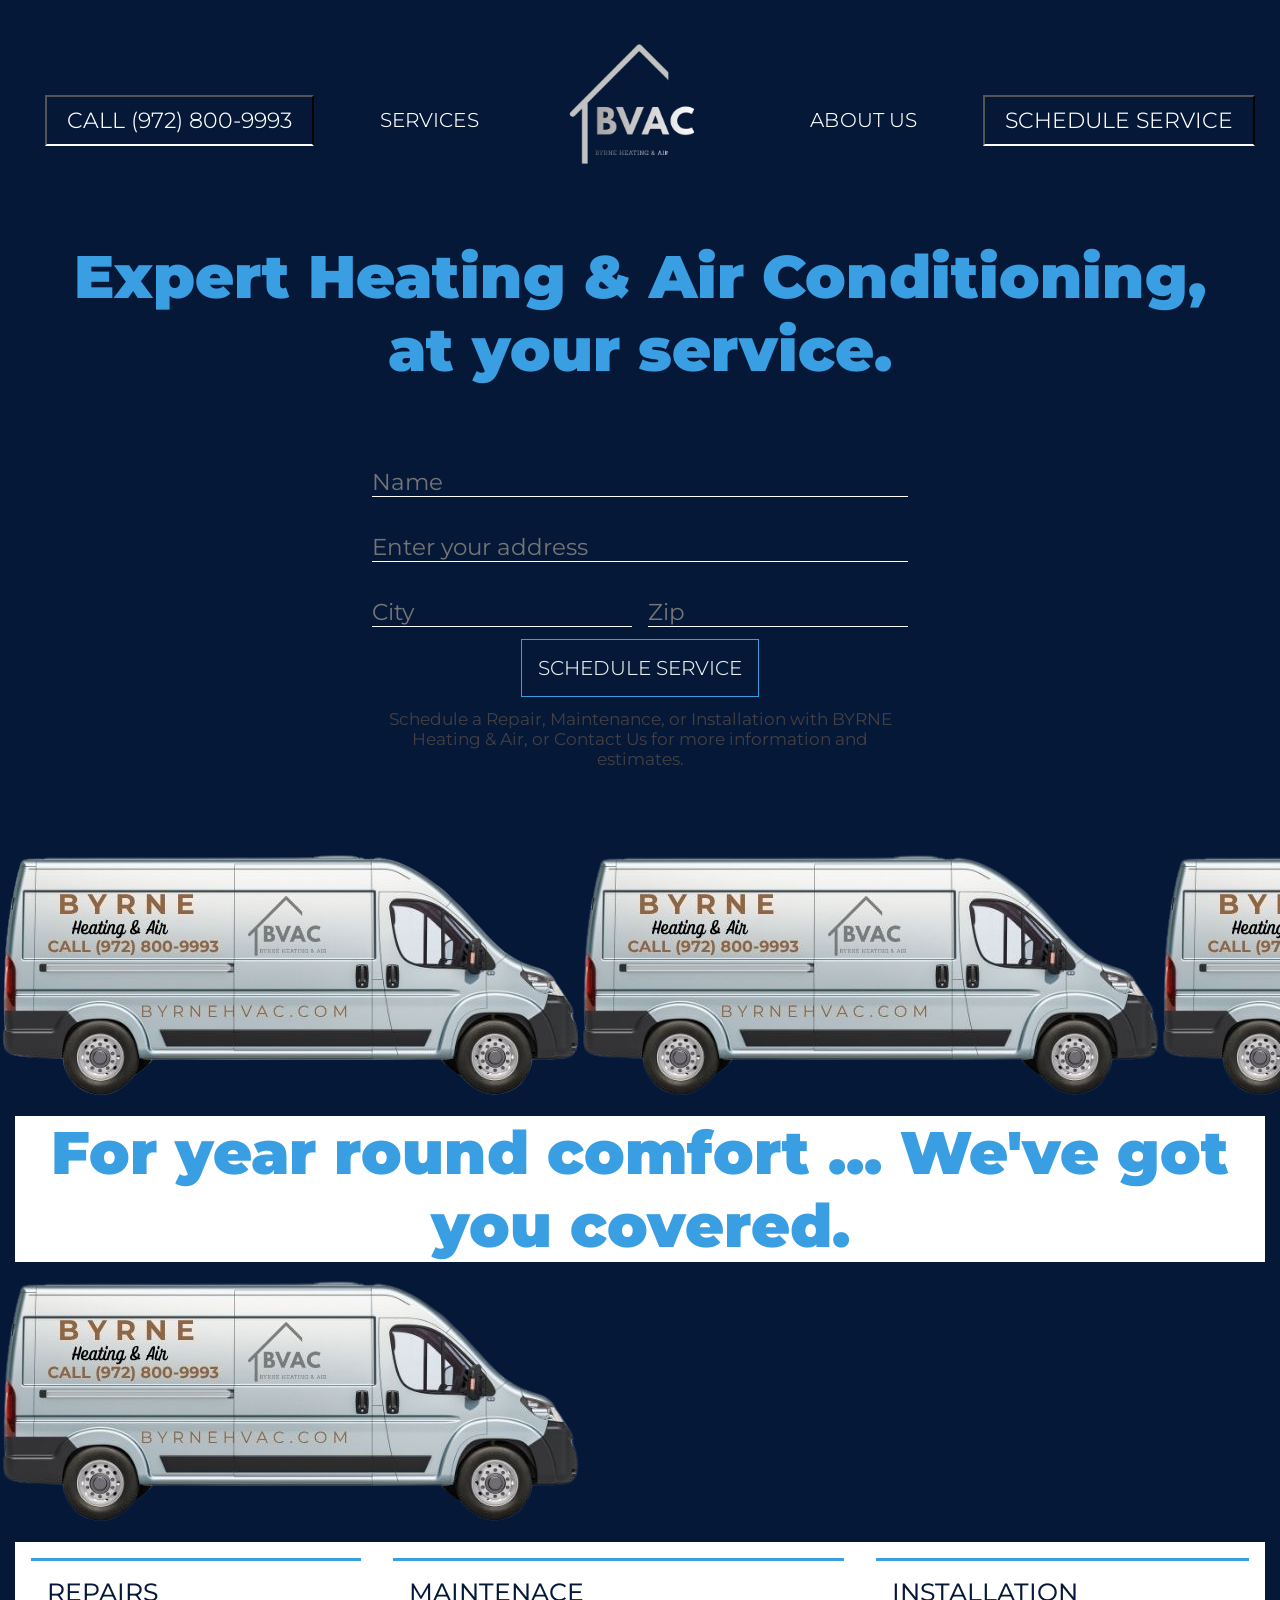
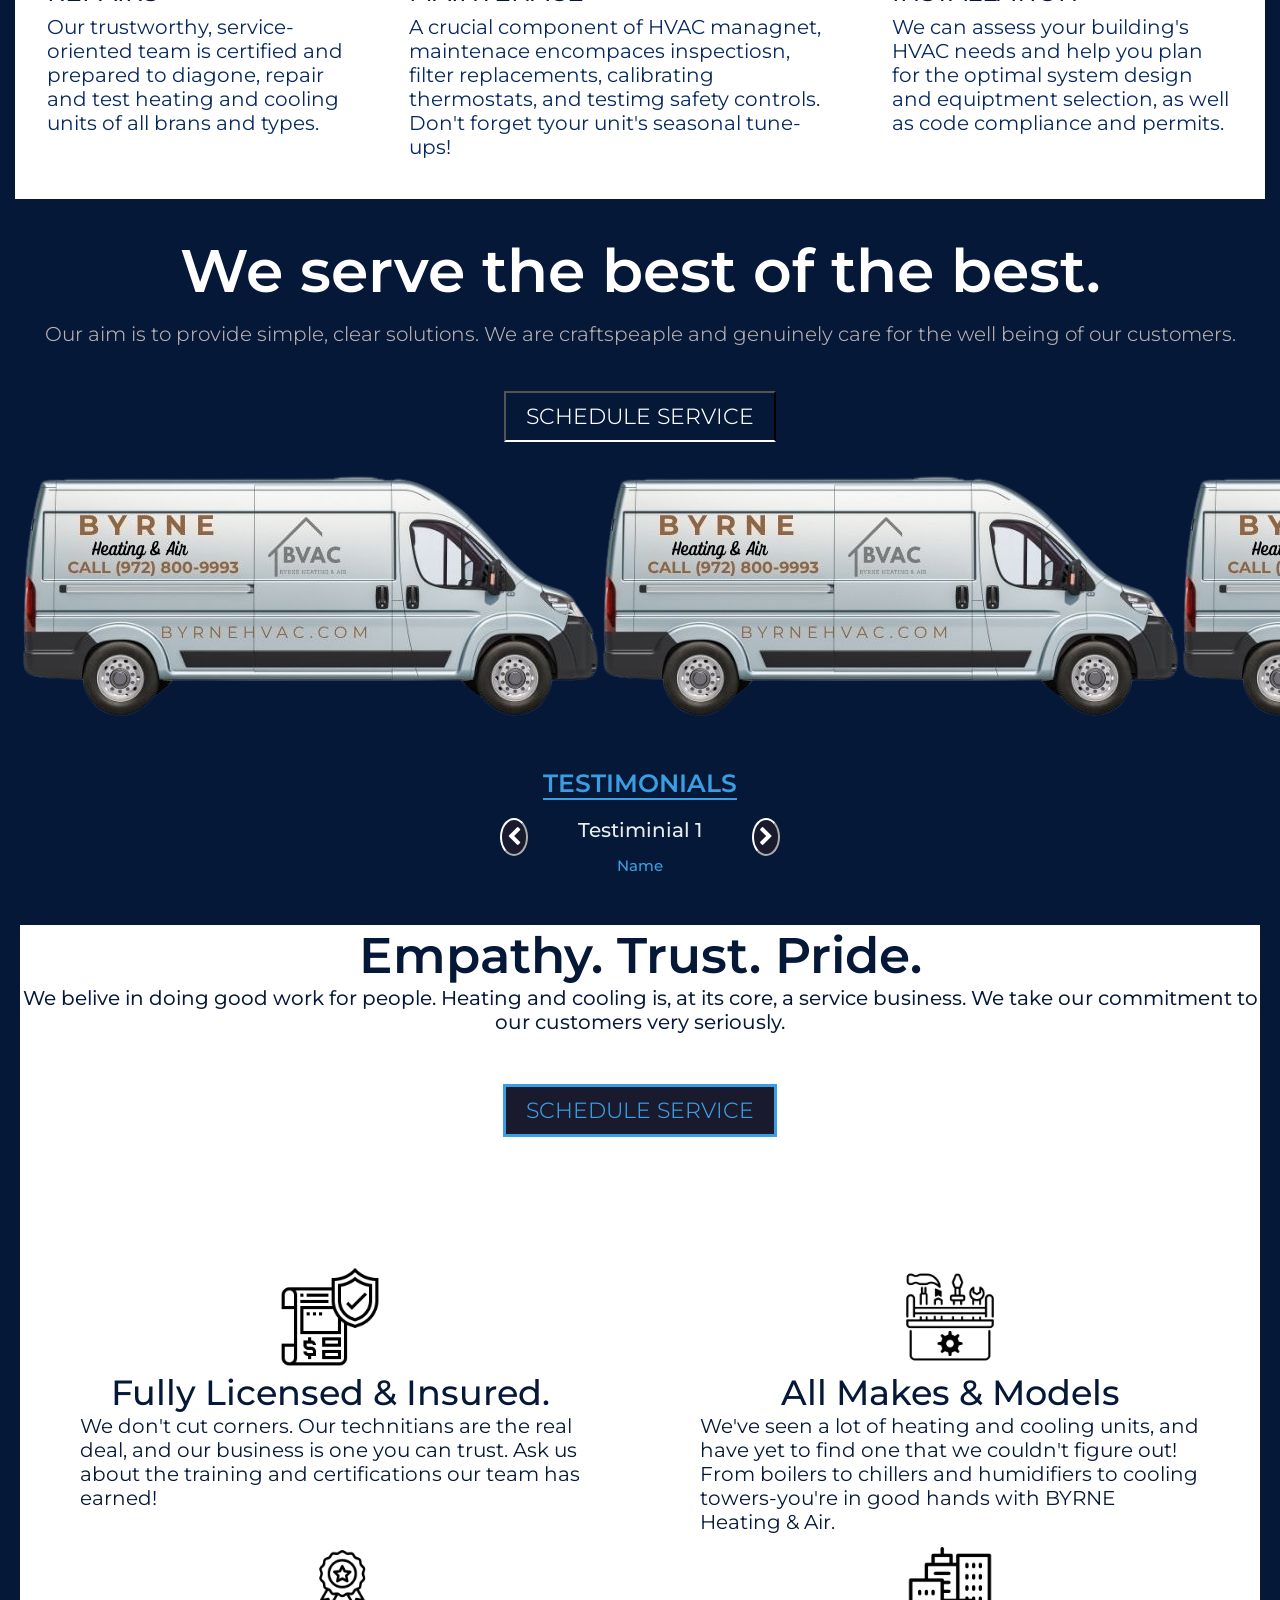
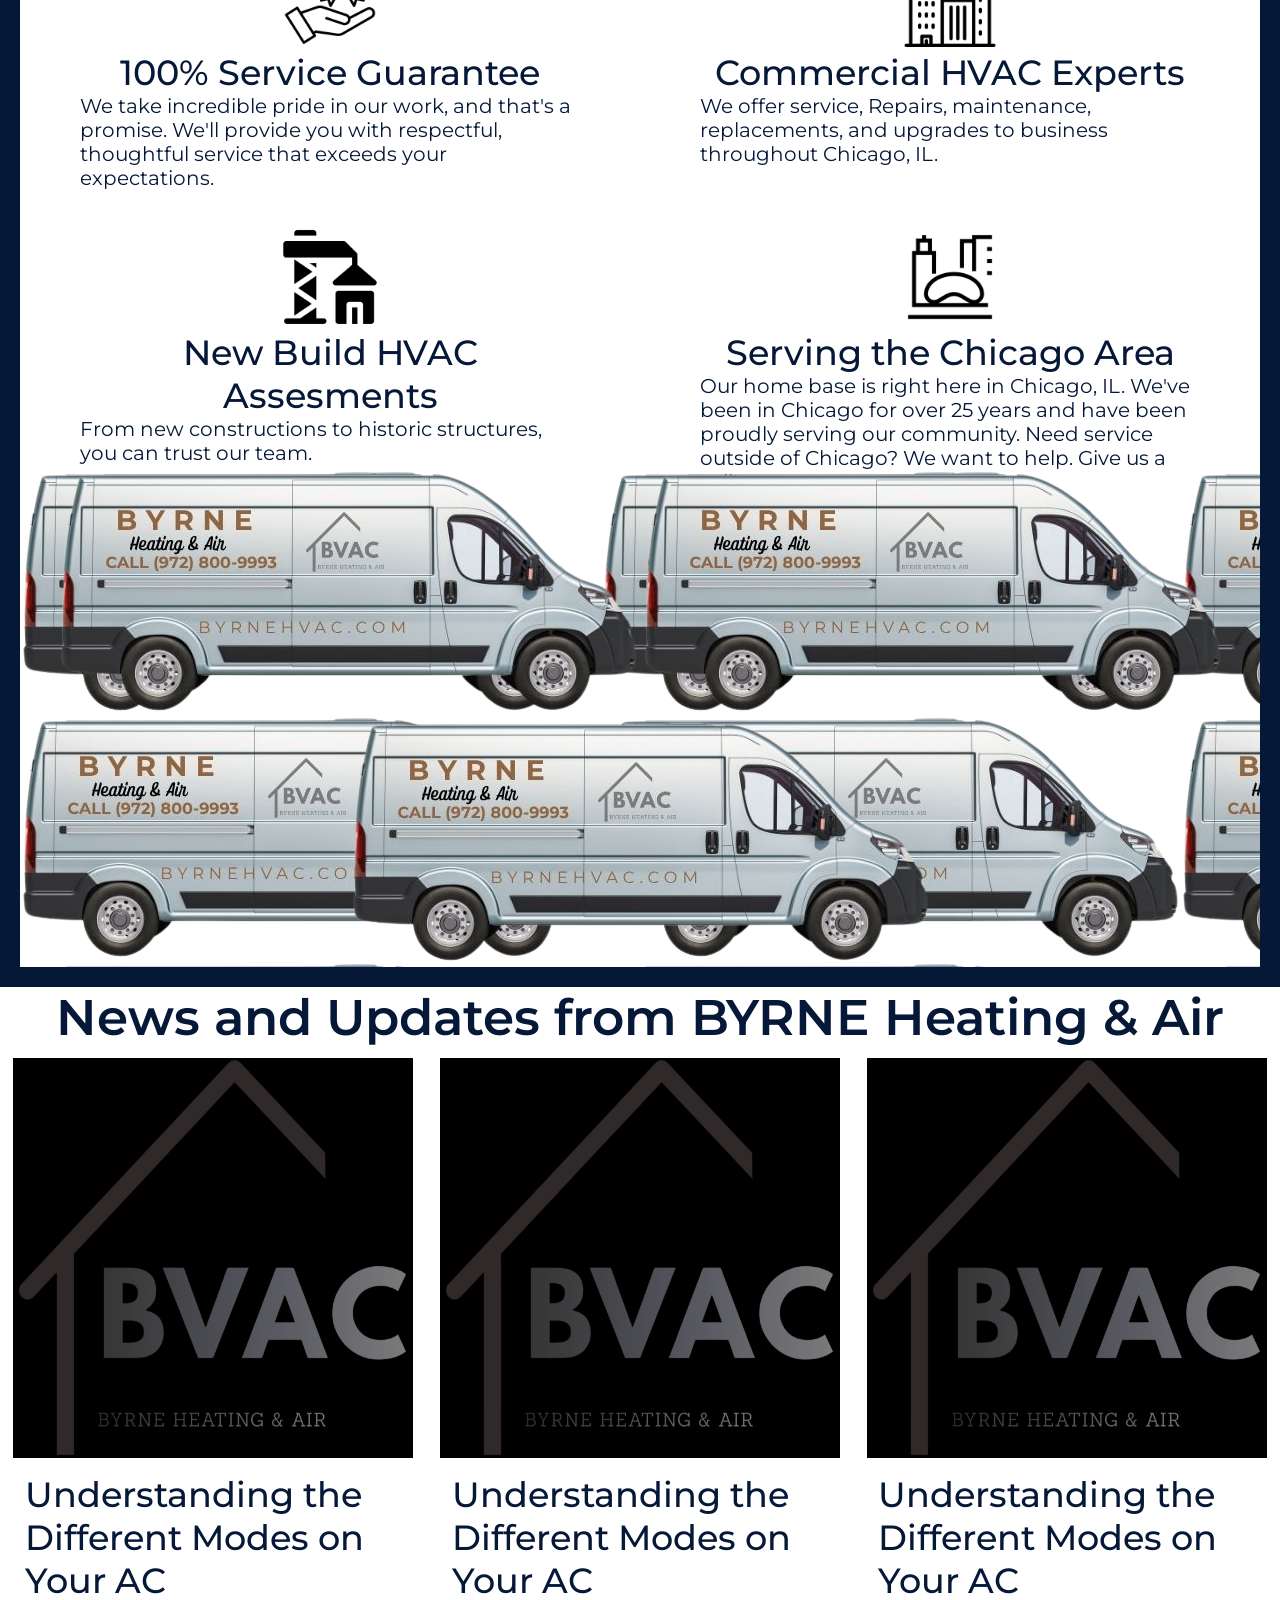
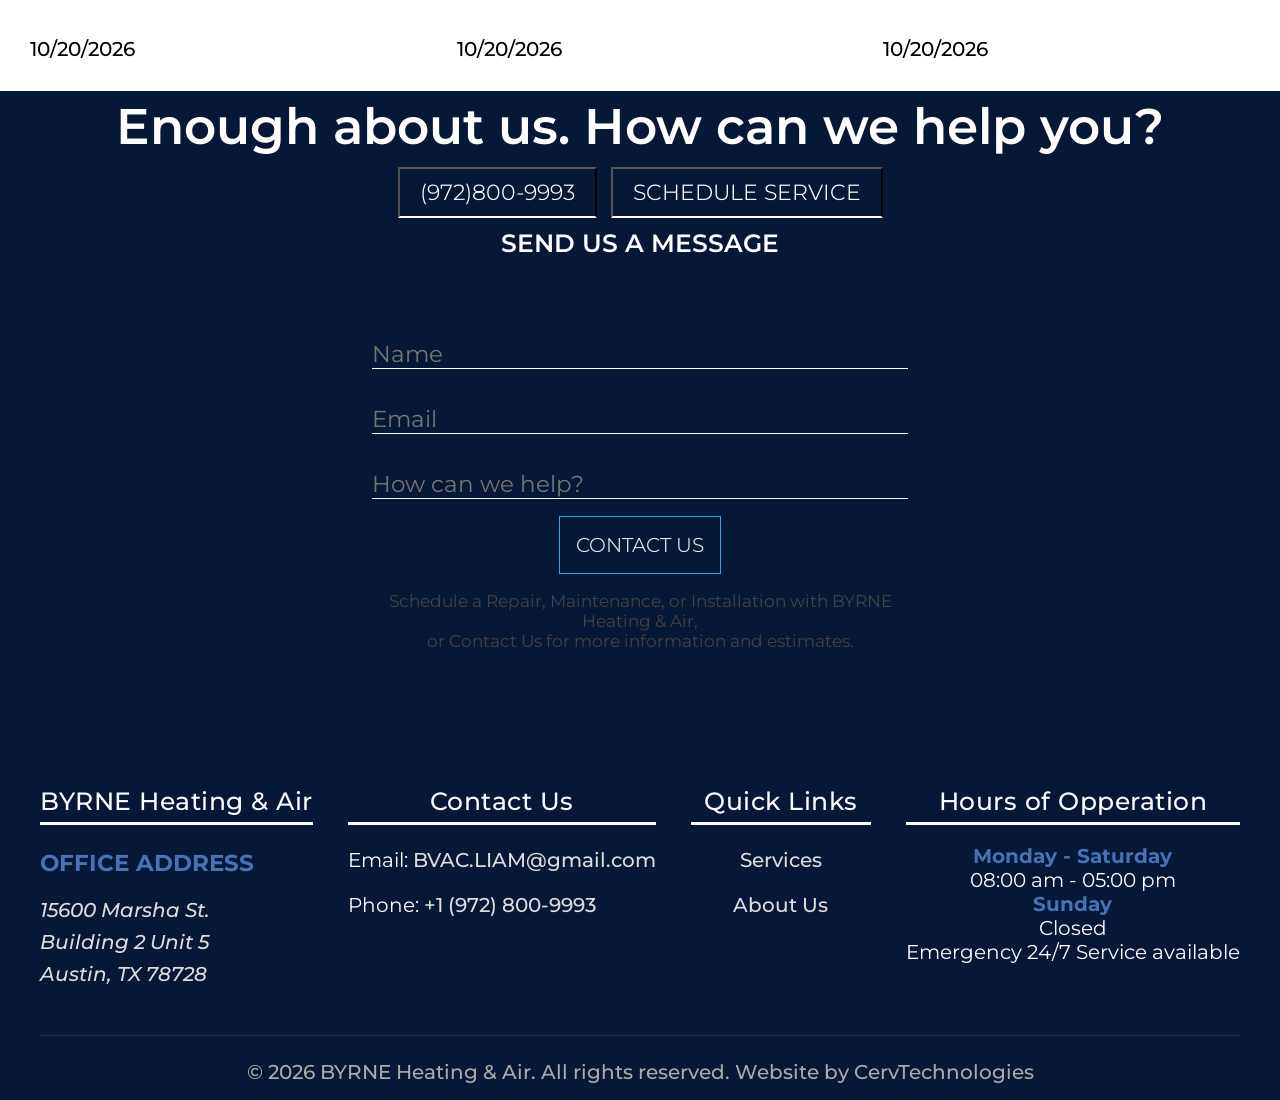
==== index.html @ b9581e40 "Service page and map update" ====
<!DOCTYPE html>
<html lang="en">
<head>
        <meta charset="UTF-8">
        <meta name="viewport" content="width=device-width, initial-scale=1.0">
        <title>BRYNE Heating & Air</title>
        <link rel="stylesheet" href="styles.css">
        <link rel="stylesheet" href="https://cdnjs.cloudflare.com/ajax/libs/font-awesome/4.7.0/css/font-awesome.min.css">
        <link rel="preconnect" href="https://fonts.googleapis.com">
<link rel="preconnect" href="https://fonts.googleapis.com">
<link rel="preconnect" href="https://fonts.gstatic.com" crossorigin>
<link href="https://fonts.googleapis.com/css2?family=Montserrat:ital,wght@0,100..900;1,100..900&display=swap" rel="stylesheet">
</head>
<body>

         <!--Nav Bar-->
    <nav class="nav">
       

       <!--Mobile Hamburger-->
       <button 
       class="hamburger"
       id="hamburgerBtn"
       type="button"
       aria-label="Open navigation"
       aria-expanded="false"
       >
    <span></span>
    <span></span>
    <span></span>
    
    </button>

    <ul class="nav-main-menu" id="navMenu">
       <li class="dropdown">
            <div class="dropdown">
                
                <button id="ctaBtnPhone" class="cta-btn">
                CALL (972) 800-9993
            </button>
            </div>
        </li>
           
        <li class="dropdown">
                <div class="nav-dropdown-row">

                    <a href="services.html" class="nav-link">
                                    SERVICES
                    </a>
                </div>
        </li>

        <li class="dropdown">
            <div class="logo">
                        <a href="index.html">
                            <img src="logo_white.png" alt="Description of the image">
                        </a>
            </div>
       </li>
       
        <li class="dropdown">
            <div class="nav-dropdown-row">
                <a href="about-us.html" > 
                    ABOUT US
                </a>
            </div>
        </li>

        <li class="dropdown">
            <button id="ctaBtnSchedule" class="cta-btn">
                SCHEDULE SERVICE
            </button>

       </li>     
       
        </ul>
            
            </nav>

 



    
<!--Home Page -->
<div class="home-page" > 
<!--Main Content-->   
<div class="main-content">
<!--Hero-->    
<div class="hero-tagline">
<h3> Expert Heating & Air Conditioning, <br> at your service. </h3>

</div>

<!-- Contact Us -->
<div class="responsive-form" id="responsiveForm">
    <form 
    class="contact-us" 
    action="https://formspree.io/f/mzeepyab" 
    method="POST"
    >
    <div class="cus-row-1"> 

       

        <input 
        type="text" 
        id="cus-name"
        class="cust-name" 
        name="name" 
        placeholder="Name"
        >


       
    </div>

    <br>
 

    <div class="cus-row-2"> 
        
        

        <input 
        type="text" 
        class="address" 
        name="address" 
        placeholder="Enter your address"
        >
         

        
        

    </div>

    <br>

    <div class="cus-row-3"> 
       <input 
        type="text" 
        class="City" 
        name="City" 
        placeholder="City"
        >
       

        <input 
        type="text" 
        class="Zip" 
        name="Zip" 
        placeholder="Zip"
        >
    </div>

    <input
        type="hidden"
        name="_subject"
        value="New Advanced Machining Contact Form Submission"
    >

    <div class="cus-row-4">
        <button 
            type="submit" 
            class="cus-submit-btn"
            > 
            SCHEDULE SERVICE 
        </button>
    </div>

</form>
<div class="cus-form-tagline">
<h3 >Schedule a Repair, Maintenance, or Installation with BYRNE Heating & Air, or Contact Us for more information and estimates.
</h3>
</div>
</div>

 <div class="hero-van">
    <img src="hero_van.png" alt="novan">
    
    
</div>

<div class="body-tagline">
    <h3> For year round comfort ... We've got you covered.</h3>
</div>

<div class="company-pic">
    <img src="hero_van.png" alt="novan">
    
</div>

<div class="services">
    <div class="repairs">
        <h2>REPAIRS</h2>
        <p>Our trustworthy, service-oriented team is certified and prepared to diagone, repair and test heating and cooling units of all brans and types.</p>
    </div>
    <div class="maintenace">
        <h2>MAINTENACE</h2>
        <p> A crucial component of HVAC managnet, maintenace encompaces inspectiosn, filter replacements, calibrating thermostats, and testimg safety controls. Don't forget tyour unit's seasonal tune-ups!</p>
    </div>
    <div class="installation">
        <h2>INSTALLATION</h2>
        <p>We can assess your building's HVAC needs and help you plan for the optimal system design and equiptment selection, as well as code compliance and permits.</p>
    </div>
</div>
<div class="body-tagline2">
    <h3>We serve the best of the best.</h3>
    <p> Our aim is to provide simple, clear solutions. We are craftspeaple and genuinely care for the well being of our customers.</p>
    <button id="ctaBtnServices" class="cta-btn">
                SCHEDULE SERVICE
    </button>


 <div class="we-serve">
    <img src="hero_van.png" alt="novan">
    <img src="hero_van.png" alt="novan">
    <img src="hero_van.png" alt="novan">
    
</div>

</div>
<div class="testimonialsCard">
    <div class="testimonialsTitle">
    <h3>TESTIMONIALS</h3>
    </div>

    <div class="testimonialsTestBox">
    <button id="testimonialNxtBtn" class="testimonialNxtBtn">
        <i class="fa fa-chevron-left" aria-hidden="true"></i>
    </button>
    <h4>Testiminial 1</h4>
    <button id="testimonialPrvBtn" class="testimonialPrvBtn">
        <i class="fa fa-chevron-right" aria-hidden="true"></i>
    </button>
    </div>

    <div class="testimonialName">
    <p>Name</p2>
    </div>
</div>
<div class="body-tagline3">
    <h3>Empathy. Trust. Pride.</h3>
    <p> We belive in doing good work for people. Heating and cooling is, at its core, a service business. We take our commitment to our customers very seriously.</p>
    <button id="ctaBtn" class="cta-btn">
                SCHEDULE SERVICE
    </button>
    <div class="body-trust">
        <div class="trust-card-row1">
            <div class="trust-card">
                <img src='insurance.png' alt="noimage" >
                <h3>Fully Licensed & Insured.</h3>
                <p>We don't cut corners. Our technitians are the real deal, and our business is one you can trust. Ask us about the training and certifications our team has earned!</p>

            
            </div>
            <div class="trust-card">
                <img src='toolbox.png' alt="noimage">
                <h3>All Makes & Models</h3>
                <p>We've seen a lot of heating and cooling units, and have yet to find one that we couldn't figure out! From boilers to chillers and humidifiers to cooling towers-you're in good hands with BYRNE Heating & Air.</p>            
            </div>
        </div>
        <div class="trust-card-row2">
            <div class="trust-card">
                <img src='quality-service.png' alt="noimage">
                <h3>100% Service Guarantee</h3>
                <p>We take incredible pride in our work, and that's a promise. We'll provide you with respectful, thoughtful service that exceeds your expectations.</p>            
            </div>
        
            <div class="trust-card">
                <img src='skyline.png' alt="noimage">
                <h3>Commercial HVAC Experts</h3>
                <p>We offer service, Repairs, maintenance, replacements, and upgrades to business throughout Chicago, IL. </p>            
            </div>
        </div>
    
        <div class="trust-card-row3">
            <div class="trust-card">
                    <img src='construction.png' alt="noimage">
                    <h3>New Build HVAC Assesments</h3>
                    <p>From new constructions to historic structures, you can trust our team.</p>            
            </div> 
            
            <div class="trust-card">
                <img src='Chicago.png' alt="noimage">
                <h3>Serving the Chicago Area</h3>
                <p>Our home base is right here in Chicago, IL. We've been in Chicago for over 25 years and have been proudly serving our community. Need service outside of Chicago? We want to help. Give us a call!</p>            
            </div>
            
        </div>
</div>
 <div class="hero-van">
    <img src="hero_van.png" alt="novan">
    <img src="hero_van.png" alt="novan">
    <img src="hero_van.png" alt="novan">
    
</div>
</div>

    <div class="blog-section-title">
        <h2>News and Updates from BYRNE Heating & Air</h2>
    </div>
<div class="blog-section">
    <div class="blog-section-blocks">
        <img src="blog_thumbnail_1.png" alt="noimage">
        <h1>Understanding the Different Modes on Your AC</h1>
        <p>10/20/2026</p>
    </div>
    <div class="blog-section-blocks">
        <img src="blog_thumbnail_1.png" alt="noimage">
        <h1>Understanding the Different Modes on Your AC</h1>
        <p>10/20/2026</p>
    </div>
    <div class="blog-section-blocks">
        <img src="blog_thumbnail_1.png" alt="noimage">
        <h1>Understanding the Different Modes on Your AC</h1>
        <p>10/20/2026</p>
    </div>
</div>
<div class="body-tagline4">
    <h3>Enough about us. How can we help you?</h3>
    <button id="PhnBtn" class="cta-btn">
                (972)800-9993
    </button>
    <button id="ctaBtn" class="cta-btn">
                SCHEDULE SERVICE
    </button>
    <p>SEND US A MESSAGE</p>
            <!-- Contact Us -->
        <div class="responsive-form" id="responsiveForm">
            <form 
            class="contact-us" 
            action="https://formspree.io/f/mzeepyab" 
            method="POST"
            >
            <div class="cus-row-1"> 

            

                <input 
                type="text" 
                id="cus-name"
                class="cust-name" 
                name="name" 
                placeholder="Name"
                >


            
            </div>

            <br>
        

            <div class="cus-row-2"> 
                
                

                <input 
                type="text" 
                class="address" 
                name="address" 
                placeholder="Email"
                >
                

                
                

            </div>

            <br>

            <div class="cus-row-3"> 
            <input 
                type="text" 
                class="Dialog" 
                name="Dialog" 
                placeholder="How can we help?"
                >
            

                
            </div>

            <input
                type="hidden"
                name="_subject"
                value="New BVAC Contact Form Submission"
            >

            <div class="cus-row-4">
                <button 
                    type="submit" 
                    class="cus-submit-btn"
                    > 
                    CONTACT US
                </button>
            </div>

        </form>
        <div class="cus-form-tagline">
        <h3 >Schedule a Repair, Maintenance, or Installation with BYRNE Heating & Air, 
        <br>
            or Contact Us for more information and estimates.
        </h3>
        </div>
        </div>
</div>










            <!-- Footer -->
<div class="footer-cont">
        <footer id="footer">
            <div class="wrapper">
                <div class="grid-row-1">
                    <div class="get-in-touch-footer">
                        <h1>BYRNE Heating & Air</h1>
                    </div>
                    <div class="span-3">
                      <h3>OFFICE ADDRESS</h3>
                      <address>
                        <a href="https://www.google.com/maps/place/15600+Marsha+St+Building+2+Unit+5,+Austin,+TX+78728/data=!4m2!3m1!1s0x8644ce5ad03f30bf:0xfcdb828113df84a1?sa=X&ved=1t:242&ictx=111" target="blank" rel="noopener no referrer">
                            15600 Marsha St.<Br>
                            Building 2 Unit 5 <Br>
                            Austin, TX 78728</a></address>
                    </div>
                </div>
                 <div class="grid-row-3">
                    <div class="get-in-touch-footer">
                        <h1>Contact Us</h1>
                    </div>
                    <div class="span-3">  Email: <a href= "mailto:bvac.liam@gmail.com"> BVAC.LIAM@gmail.com </a></div>
                    <div class="span-3">Phone: <a href="tel:+19728009993">+1 (972) 800-9993</a></div>
                </div>
                <div class="grid-row-2">
                    <div class="get-in-touch-footer">
                        <h1>Quick Links</h1>
                    </div>
                    <div class="span-3"><a href="index.html#services-section">Services</a></div>
                    
                    <div class="span-3"><a href="about-us.html">About Us</a></div>
                </div>
               
                <div class="grid-row-4">
                    <div class="get-in-touch-footer">
                        <h1>Hours of Opperation</h1>
                    </div>
                    
                    <div class="span-4"><h4>Monday - Saturday</p></div>
                    <div class="span-4"><p>08:00 am - 05:00 pm</p></div>
                    <div class="span-4"><h4>Sunday</p></div>
                    <div class="span-4"><p>Closed</p></div>
                    <div class="span-4"><p>Emergency 24/7 Service available</p></div>
                </div>
            </div>
            <div class="copywrite">
                <p>© 2026 BYRNE Heating & Air. All rights reserved. Website by  <a href="https://cervtechnologies.com" > CervTechnologies</a></p>
            </div>
        </footer>
</div>
<script src="script.js"></script>
<script src="mobile.js"></script>
<script src="cta.js"></script>
</body>
</html>
---- styles.css ----
* {
    margin: 0;
    padding: 0;
    box-sizing: border-box;
    scroll-behavior: smooth;
    font-family: Montserrat;
}



body {
    min-height: 100vh;
    
    
}


.main-content {
    flex: 1 0 auto; 
}

/*==Variables===*/
:root{
--bg-color:#061838;
--footer-bg: #061838;
--footer-accnt: #fcfdff;
--footer-txt: #ffffff;
--nav-bar-bg: #061838;
--nav-bar-items: #ffffff;
--nav-items-hover:#bacef3;
--logo-color: #e6eaf1;
--service-card-bg: #7f8e91;
--cus-bg-color: #061838;
--cus-btn-bg: #bacef3;
--primary-color:#364c6e;
--webpage-bg-color: none;
--secondary-color:#444043;
--hover-bg-color:#061838;
--cta-bg: #061838;
--cta-text: #ffffff;
--tag-line-font: #eaedecd4;
--shadow-1: 0px 2px 10px rgba(0, 0, 0, 0.3);
--shadow-2: 0px 2px 10px rgba(26, 112, 224, 0.4);
--shadow-3: 0px 4px 20px rgba(72, 77, 78, 0.4);
--shadow-4: 0px 8px 10px rgba(54, 55, 59, 0.3);
--hover-text-color: #468af0;
--Home-page-bg: #9fa7b3;
--cards-bg: #d9d9d9;
--link-color: #d5d5df;
--link-hover: #93c2ee;
--about-us-h1: #ffffff;
--learn-more-btn-bg: #4873b3;
--learn-more-btn-txt: #061838;
--hero-cta-bg: #0d0d0e;
--hero-cta-txt: #030303;
--sub-header-txt: #0e0f0fd4;
--services-card-txt: #f5f5f5;
--service-card-a: #f5f5f5;
--website-txt: #e8edec;
--nav-accnt: #121111;
--card-title-txt: #ffffff;
--card-title-bg: #2e3a4e;
--hero-text-bx-1: #061838c2;
--hero-text-bx-2: #23293598;
--hero-text-bx-3: #23293598;
--hero-text-bx-4: #061838c2;
--hero-img-container: none;
--Home-page-bg: #061838;
--hero-span-bx1: #bacef3;
--hero-span-bx2: #bacef3;
--hero-span-bx3: #bacef3;
--hero-span-bx4:  #bacef3;
--services-bg: #061838;
--hero-bg:#061838;
--services-li-a: #ffffff;
--about-us-bg: #061838;
--services-li-bg: #061838;
--about-us-hero-bg: #2e3a4e;
--Haas-mini-table-th:#ffffff;
--Haas-2-table-th: #ffffff;
--Haas-3-table-th: #ffffff;
--Haas-4-table-th: #ffffff;
--Haas-mini-table-td: #ffffff;
--Haas-2-table-td:#ffffff;
--Haas-3-table-td:#ffffff;
--Haas-4-table-td:#ffffff;
--about-us-text-h1:#0c0c0c;
--gallery-arrow-btn-bg: #ffffff;
--thumbnail-hover: #ffffff;
--gallery-main-bg: #061838;
--gallery-arrow-btn-bg-hover: #ffffff;
--au-table-title: #7f8e91;
--service-btn: #1a1a2e;
--service-btn-txt:  #ffffff;
--hero-text: #ffffff;

--service-card-content: #061838;
--services-section: #061838;
--services-section-title-bg: #061838;
--services-banner-h1: #ffffff;

--websiteAccnt: #399fe2;
--body-tagline-bg: #ffffff;
--services-h3:  #061838;
--services-p:  #07285f;
--body-tagline2-h3: #ffffff;
--body-tagline2-p: #b9b1b1;
--body-tagline3-bg:#ffffff;
--body-tagline3-h3: #061838;
--trust-card-h3:#061838;
--trust-card-p:#061838;
--blog-post-h1:#061838;
--blog-post-p: #000000;

--blog-bg:#ffffff;
--body-tagline4:#ffffff;
--footer-txt-h3: #4873b3;

--testiminialsTestBoxUL: white;
}

/*==Resuable CSS===*/
a{
    text-decoration: none;
    color: var(--secondary-color);
    font-weight:600;   
}

body{
   
    display: flex;
    flex-direction: column;
    max-width: 100%;
}

/*===Body===*/
.services{
    display: inline-flex;
    background: var(--body-tagline-bg);
    margin: 15px;
}
.repairs, 
.maintenace, 
.installation{
    border-top: .2rem solid var(--websiteAccnt);
    padding: 1rem;
    margin: 1rem;
}
.repairs h2, 
.maintenace h2, 
.installation h2{
    padding-bottom: .5rem;
    font-weight: 450;
    font-size:25px;
    color: var(--services-h3);
}
.repairs p, 
.maintenace p, 
.installation p{
    padding-bottom: .5rem;
    font-weight: 400;
    font-size: 20px;
    color: var(--services-p);
}
.home-page{
    background-color: var(--bg-color);
    background-size: cover;
    background-position: center;
    background-repeat: no-repeat;
  

    width: 100%;  
    min-height: 100vh;

    margin: 0;
    position: relative;
  
}
.hero-van{
    
    background: url('hero_van.png') repeat;
    display: cover;
    
  
}

.body-tagline2{
    text-align: center;
    margin: 20px;
}
.body-tagline2 h3{
    font-weight: 600;
    font-size: 60px;
    color: var(--body-tagline2-h3);
    margin: 15px;
}
.body-tagline2 p{
    font-weight: 350;
    font-size: 20px;
    color: var(--body-tagline2-p);
    margin: 15px;
}
.body-tagline2 button{
    margin: 30px;
}

.we-serve{
    display: flex;

}

.testimonialsCard{
    display: block;
    margin: 50px;
    
}
.testimonialsCard h3{
    text-align: center;
    font-weight: 600;
    font-size: 25px;
    color: var(--websiteAccnt);
    text-decoration: underline;
    text-underline-position: under ;
    margin: 20px;

    
}
.testimonialsCard h4{
    text-align: center;
    font-weight: 500;
    font-size: 20px;
    color: var(--website-txt);
}
.testimonialsCard p{
    text-align: center;
    font-weight: 500;
    font-size: 15px;
    color: var(--websiteAccnt);
    
}
.testimonialsTestBox{
    Display: flex;
    justify-content: center;
    
    
    
}
.testimonialPrvBtn,
.testimonialNxtBtn{
background: var(--service-btn);
border-radius: 100%;
border-color: white;
font-size: 20px;
padding: 5px;
color: var(--service-btn-txt);
margin-inline: 50px;
}
.body-tagline3{
    background: var(--body-tagline3-bg);
  
    text-align: center;
    margin: 20px;
}
.body-tagline3 h3{
    font-weight: 600;
    font-size: 50px;
    color: var(--body-tagline3-h3);
    text-align: center;
}

.body-tagline3 p{
    font-weight: 450;
    font-size: 20px;
    color: var(--body-tagline3-h3);
    text-align: center;
}
.body-tagline3 button{
    margin: 50px;
    background: var(--service-btn);
    border: .2rem solid var(--websiteAccnt);
    color: var(--websiteAccnt)
}
.body-trust{
    display: grid;
    max-width:100%;
    margin-bottom: 20px;
    margin-top: 20px;

}
.trust-card{
    display: block;
    width: 50%;
    height: 200px;
    margin: 40px;
    padding: 20px;
     
}
.trust-card-row1,
.trust-card-row2,
.trust-card-row3
{
    display: inline-flex;
    max-width:100%;
    min-width:100%;
    justify-content: center;
    

}
.trust-card img{
    max-width: 100px;
    align-items: center;
}
.trust-card h3{
    font-weight: 500;
    font-size: 35px;
    color: var(--trust-card-h3);
    text-align: center;
}
.trust-card p{
    font-weight: 400;
    font-size: 20px;
    color: var(--trust-card-p);
    text-align: start;
}

.blog-section-title{
    text-align: center;
    background: var(--blog-bg);
}

.blog-section-blocks{
    display: grid;
    padding: 5px;
    margin: 5px;
}
.blog-section{
    display: flex;
    background: var(--blog-bg);
}
.blog-section-blocks img{
    max-width: 400px;
    height: 400px;
    display: block;
    background-color: black;
    margin: auto;
    
    
   
    
}
.blog-section-blocks h1{
    font-weight: 500;
    font-size: 35px;
    color: var(--blog-post-h1);
    padding: 15px;
    
    
}
.blog-section-blocks p{
    font-weight: 500;
    font-size: 20px;
    color: var(--blog-post-p);
    padding: 20px;
    
    
    
}
.blog-section-title h2{
     font-weight: 600;
    font-size: 50px;
    color: var(--blog-post-h1);
    text-align: center;
}
.body-tagline4{
    text-align: center;
}

.body-tagline4 h3{
    font-weight: 600;
    font-size: 50px;
    color: var(--body-tagline4);
    text-align: center;
    margin: 5px;
}

.body-tagline4 p{
    font-weight: 600;
    font-size: 25px;
    color: var(--body-tagline4);
    text-align: center;
    margin: 5px;
}
.body-tagline4 button{
    
    text-align: center;
    margin: 5px;
}
/*===Hero===*/
.hero{
     background-color: var(--hero-bg);
    max-height: 900px;
    background-size: cover;
    background-position: right;
    width: 100%;
    display: inline-block;
    padding: 2%;
    background-image: url("outside_1.jpg");
    justify-content: center;

}





  
.tag-line h1 {
    
    font-size: 2rem;
    font-weight: 700;
    color: var(--tag-line-font);
    padding-left: 2rem;
    text-align: center;
    
    
}
.tag-line span{
    font-size: 2rem;
    font-weight: 800;
     color: var(--footer-txt);
}
.main-content{
    background: none;
    
    
}


.about-us{
    
    color: var(--website-txt);
    text-align: center;
}

.about-us-hero img{
   height:300px;
   width: 100%;
   margin: 10px;
}

.about-us h3{
    display: grid;
    color: var(--about-us-h1);
    text-align: center;
    font-weight: 450;
    font-size: 35px;
    margin: 20px;
    
}
.about-us h5{
    display: grid;
    color: var(--about-us-h1);
    text-align: center;
    font-weight: 450;
    font-size: 35px;
    margin-top: 20px;
    
}
.about-us p{
    display: grid;
    color: var(--about-us-h1);
    align-items: center ;
    font-weight: 450;
    font-size: 25px;
    margin-top: 20px;
    
}
.about-us img{
    height: 300px;
    width: 300px;
    border-radius: 100%;
    background-color: white;
    display: flex;
    margin: auto;
}
/*===Industries Banner===*/
.industries-banner{
    color: var(--sub-header-txt);
    padding-left: 2rem;
    padding-right: 2rem;
    max-width: 50%;
    justify-content: center;
}

/*===Services Section===*/
.services-header{
    color: var(--sub-header-txt);
    padding-left: 2rem;
    justify-content: center;
    
}
.services-banner h1{
    text-align: center;
    color: var(--services-banner-h1);
    font-size: 40px;
}
.services-section{
    justify-content: center;
    background-color: var(--services-bg);
    color: var(--services-card-txt);
    padding: 20px;
    width: 100%;
    display: grid;
   
}
.card{
    display: block;
}
.services-list li a{
    color:var(--services-li-a);
}
.services-list{
    width:100%;
    height: 100%
}
.services-card{
    display: grid;
    width: 100%;
}
.service-1{
   padding: 10%;
}
.service-2{
   padding: 10%;
}
.service-3{
   padding: 10%;
}
.service-4{
  padding: 10%; 
}
.service-5{
   padding: 10%;
}
.service-6{
   padding: 10%;
}




























/*===Service Cards===*/

.service-card-content{
    display: inline-block;
    margin-bottom: 15px;
    background-color: var(--service-card-content);
    padding: 0px;
    width: 100%
}


.services-card-container{
    display: grid;
    gap: 1px;
    justify-content: center;
    width: 100%;
}
.card-title{
    color: var(--card-title-txt);
    justify-content: center;
    background-color: var(--card-title-bg);
    display: grid;
    padding: 10px;
    width: 100%;
    
}
.card-title h3{
    color: var(--card-title-txt);
    font-size: 50px;
    font-weight: 500;
    
}

.card{
    padding: 0px;
    background: none;
    max-width: 100%;
    justify-content: center;
}
.card-content-p{
    color: var(--services-card-txt);
    padding: 2%;
    font-size: 16px;
    font-weight: 500;
    vertical-align: top;
    height: 80%;
    
}
.card-content-bx{
    color: var(--services-card-txt);
    font-size: 28px;
    font-weight: 500;
    text-align: left;
    display: flex;
    
    
    
}
.service-card-h3 {
    margin-top: auto;
    color: var(--services-card-txt);
    font-size: 35px;
    padding-bottom: 20px;
    padding-top: 20px;
}



.card-content{
display: flex;
vertical-align: middle;

max-width: 1700px;

}

.card-content-cad img{
    display: block;
    width: 100%;
    max-height: 500px;
    object-fit: contain;
    
}

.services-list{
 display: grid;
 justify-content: center;
 background: var(--services-li-bg);
 max-width: 500px;
 
}
/*==Our Services===*/


.card-content-bx{
display: grid;
vertical-align: middle;
padding: 3%;
object-fit: contain;

}

.service-btn{

background: var(--service-btn);
border-radius: 0%;
border-color: white;
font-size: 20px;
padding: 5%;
color: var(--service-btn-txt);
}

.service-btn:hover {

background: var(--service-btn);
border-radius: 0%;
border-color: rgb(14, 13, 13);
font-size: 20px;
padding: 5%;
font-weight: 500;
}
/*==Contact Us Form===*/
 .responsive-form{
  position: relative;
  width: min(90%, 600px);
  margin: 50px auto;
  border-radius: 4px;
  border: none;
  background-color: var(--cus-bg-color);
  padding: clamp(16px, 4vw, 32px);
  color: white;
  box-sizing: border-box;
  font-size: 20px;
  
  }

.contact-us{
    text-align: center;
    
    
    
    
}
.cus-row-4{
    text-align: center;
    justify-content: center;
}
.cus-row-1, 
.cus-row-2,
.cus-row-3,
.cus-row-4{
   display: flex;
   gap: 16px;
   flex-wrap: wrap;
   margin-bottom: 12px;
}
.cus-row-1 > *, 
.cus-row-2 > *,
.cus-row-3 > * {
    flex: 1 1 180px;
    min-width: 140px;
    width: 100%;
    box-sizing: border-box;
}
.description{
    width: 100%;
    height:100px;
    display: inline-block;
    
}
.cus-form-tagline h3{
    color: var(--secondary-color);
    font-size: 17px;
    font-weight: 400;
    text-align: center;
    
}
.cus-submit-btn{
    padding: 1rem;
    border-radius: 0px;
    background-color: var(--bg-color);
    border: .1rem solid var(--websiteAccnt);
    font-size: 20px;
    font-weight: 350;
    color: var(--website-txt);
    justify-content: center;
    display: block;
}
input[type=text]{
background-color: var(--about-us-bg);

border: none;
border-bottom: .1rem solid white;
font-size: 23px;
}
/*===Navigation Bar===*/
.nav{
    
    position:sticky;
    top: 0;
   
    align-items: Center;
    
    
    background: var(--nav-bar-bg);
    color:var(--logo-color);
    z-index:1000;
    padding: 5px;
    border-bottom: none;
    border-color: black;
    border-width: thin;
    
}
.hero-tagline h3{
    text-align: center;
    font-size: 60px;
    font-weight: 1000;
    color: var(--websiteAccnt);

}
.body-tagline{
    background: var(--body-tagline-bg);
    margin: 15px;
}
.body-tagline h3{
    text-align: center;
    font-size: 60px;
    font-weight: 1000;
    color: var(--websiteAccnt);
}
/* Main navigation layout */
#navMenu {
    display: flex;
    align-items: center;
    justify-content: space-between;
    list-style: none;
    width: 100%;
    margin: 10px;
    padding: 0px 30px;
    box-sizing: border-box;
}


/* Navigation list items */
#navMenu > li {
    display: flex;
    align-items: center;
    
    
}
#navMenu .logo img {
    display: block;
    width: 100%;
    height: auto;
    object-fit: contain;
    padding: 10px;
    padding-left: 0px;
    
}

#navMenu .logo a {
    display: block;
    width: 100%;
    
    
}
  /* Logo container */
#navMenu .logo {
    display: block;
    width: 200px;
    min-width: 150px;
    
    
}
#navMenu .dropdown a{
    font-size: 20px;
    padding: 0px;
    font-weight: 350;
    letter-spacing: .1px;
    
}


.dropdown{
    position: relative;
    display: block;
    

}


.dropdown a{
    position: relative;
    font-size: 25px;
    color: var(--nav-bar-items);
     font-weight: 500;
}
.nav-main-menu .dropdown-content{
    display: none;
    position:absolute;
    top: 100%;
    left: 0;

    background: var(--nav-bar-bg);
    min-width: 240px;

    border-top: 3px solid var(--nav-accnt);
    border-radius:0 0 3px 3px;

    animation: slideUp .3s;
    box-shadow: var(--shadow-1);
    z-index: 1001;
    
}

.dropdown-content li{
    padding: 10px;
    
}
.dropdown-content li:hover{
    background: var(--nav-items-hover);
}
.dropdown:hover .dropdown-content{
    display: block;
}
.dropdown-link{
color: var(--nav-bar-items);
}





/*===our work===*/
.service-cards-container{
    width: 100%;
    background: var(--services-section-title-bg);
}
.services-section{
    background: var(--services-section);
    width:100%;
}

.OW-img-card img{
    display: grid;
    width: 100%;
    max-height: 500px;
    object-fit: cover;
    padding: 2px;
    
}
.OW-img-card-row-1{
    display: inline-flex;
    padding: 2px;

}
.OW-img-card-row-2{
    display: inline-flex;
    padding: 2px;

}
.OW-img-card-row-3{
    display: inline-flex;
    padding: 2px;

}
.OW-img-card-row-4{
    display: inline-flex;
    padding: 2px;

}
.OW-img-card-row-5{
    display: inline-flex;
    padding: 2px;

}

/*===Sub Dropdown===*/
.nav-main-menu .sub-dropdown-content{
    display: none;
    position: absolute;
    top: 7%;
    left: 100%;
    background: var(--bg-color);
    min-width: 240px;
    border-top: 3px solid var(--nav-accnt);
    border-radius: 3px;
    animation: slideUp .3s;
    box-shadow: var(--shadow-1);
    z-index:1001;
}
@keyframes slideUp{
    from{
        margin-top: 20px;
    }
    to{
        margin-top:0;
    }
}
.dropdown-link{
    display: flex;
    justify-content: space-between;
    align-items: center;
}
.sub-dropdown:hover .sub-dropdown-content{
    display: block;
    position: absolute;
   

}

/*===Our Work===*/
.gallery{
    width: 100%;
    max-width: 1000px;
    margin: 0 auto;
    max-height: 1000px;
}


.gallery-main{
    display: flex;
    align-items: center;
    gap: 15px;
    background: var(--gallery-main-bg);
    justify-content: center;
    padding: 5%;
}

.gallery-main-image img{
    width:100%;
    height: 100%;
    object-fit: contain;
    
}

.gallery-arrow{
    width: 50px;
    height:50px;

    border: none;
    border-radius: 50%;

    background: #444;
    color: white;

    font-size: 30px;
    cursor: pointer;

    flex-shrink: 0;
}

.gallery-thumbnails{
    display: flex;
    gap: 10px;
    margin-top: 15px;
    overflow-x: auto;
    padding-bottom: 10px;
    scrollbar-width:thin;
    scrollbar-color: #2e3a4e black;

}

.thumbnail{
    width: 100px;
    height: 75px;
    padding: 0;
    border:#222;
    cursor: pointer;
    flex-shrink: 0;
    overflow: hidden;
}

.thumbnail img{
    width:100%;
    height: 100%;
    object-fit: cover;
    display: block;
}

.thumbnail-active{
    border: 2px solid #fff;
}

.thumbnail:hover {
    border-color: var(--thumbnail-hover);
    border-radius: 20%;
    

}

.gallery-arrow-prev, .gallery-arrow-next{
background: var(--gallery-arrow-btn-bg);
border-radius:10%;
border-color:#030303;
font-size: 40px;

}

.gallery-arrow-prev:hover, .gallery-arrow-next:hover{
background: var(--gallery-arrow-btn-bg-hover);
border-radius:10%;
border-color: white;
font-size: 25px;

}

/*===Call to Action Button===*/
.hero-cta-btn{
    
    padding: 15px 20px;
    border-radius: 10px;
    text-align: center;
    border: thin;
    color: var(--cta-text);
    background: var(--cta-bg);
    font-weight: 500;
    font-size: 25px; 
    margin: px;
    
}
.cta-btn{
    align-self: center;
    padding: 10px 20px;
    border-radius: 0px;
    text-align: center;
    border-bottom: solid 2px white;
    color: var(--cta-text);
    background: var(--cta-bg);
    font-weight: 350;
    font-size: 22px; 
    margin: 0px;
}
.cta-btn:hover{
    box-shadow: var(--shadow-4);
    color: black
}

.learn-more-btn{
    background: var(--learn-more-btn-bg);
    padding: 10px;  
    border-radius: 15px;
    
}
.learn-more-btn a{
    color: var(--learn-more-btn-txt);
    font-size: 18px;
    font-weight: 500;
}
.hero-cta{
    background: var(--hero-cta-bg);
    padding: 10px;  
    border-radius: 15px;
    
}
.hero-cta a{
    color: var(--hero-cta-txt);
    font-size: 18px;
    font-weight: 500;
}
.cta-section-btn{
    background: var(--cta-bg);
    padding: 10px;  
    border-radius: 15px;
}
/*===Buttons===*/
.actions{
    position: absolute;
    bottom: -15px;
    left: 51.5%;
    transform: translate(-50px, -95%);
  
}
.next-btn{
    display: grid;
    outline: none;
    padding: 30% 60%;
    background: var(--primary-color);
    border: solid 2px black;
    color: white;
    text-decoration: none;
    border-radius: 30px;
    font-weight: 500;
    cursor: pointer;
    line-height: 18px;
    margin: 5% 0; 
    

}
.prev-btn{ 
    display: grid;
    outline: none;
    padding: 30% 60%;
    background: var(--primary-color);
    border: solid 2px black;
    color: white;
    text-decoration: none;
    border-radius: 30px;
    font-weight: 500;
    cursor: pointer;
    line-height: 18px;
    margin: 5% 0; 
    
}

.prev-btn:hover, .next-btn:hover{
   color:#121111;
   box-shadow: var(--shadow-4);
}





/*===Services by Industry Section===*/
.Service-Tables{
    display: flex;
    justify-content: center;
}
.Haas-3-table, .Haas-2-table, .Haas-4-table, .Haas-mini-table {
    background: var(--webpage-bg-color);
    margin-top: 1px;
    margin-left: 1px;
    margin-right: 1px;
    align-items: center;
    border-spacing: 1px;
    display: block;
    padding: 3%
   
}
.service-table-row{
    background: none;
    justify-content: center;
  
}
.service-table-header{
    font-size: 20px;
    color: var(--link-color);
    display: block;
}
.service-table-data{
    font-size: 15px;
    color: var(--link-color);
    
}

td.service-table-data{
    justify-content: center;
    
  
    
}
/*===CTA Section===*/
.cta-section, cta-section *{
    box-sizing: border-box;
    max-width: 1200px;
    background: none;
    padding: clamp(1.5rem, 5vw, 5rem);
    margin: 0 auto;
    
}
 
.cta-section-btn-div{
    display: flex;
    justify-content: center;
    flex-wrap: wrap;
    gap: 1rem;
}
.cta-section-h1{
    color: var(--website-txt);
    padding-top: 1rem;
    text-align: center;
    word-wrap: break-word;
    
}
.cta-section-p{
 color: var(--website-txt);
 padding: 1rem;
 text-align: center;
 word-wrap: break-word;
 max-width: 100%;

}


/* ===== Footer Container ===== */
.footer-cont {
    background-color:var(--footer-bg);        /* dark background */
    color: var(--footer-txt);
    padding: 3rem 1rem 1rem;          /* top padding, bottom reduced */
    width: 100%;
    margin-top: 0px;  
    font-size: 20px;               /* alternative to flex:1 if body is flex */
}

/* ===== Footer Inner Wrapper ===== */
#footer .wrapper {
    max-width: 1200px;
    margin: 0 auto;
    display: flex;
    flex-wrap: wrap;                 /* wraps on small screens */
    justify-content: space-between;
    gap: 1rem;
    padding-bottom: 2rem;
    border-bottom: 1px solid rgba(255,255,255,0.1);
}

/* ===== Each Column ===== */
.grid-row-1,
.grid-row-2,
.grid-row-3,
.grid-row-4 {
    flex: 200px 1 1 200px;                /* grow, shrink, base width */
    min-width: 180px;
    
}

.grid-row-2{
    text-align: center;
}

/* Headings in each column */
.get-in-touch-footer h1 {
    font-size: 1.2rem;
    font-weight: 500;
    letter-spacing: 0.5px;
    margin-bottom: 1.2rem;
    color: var(--footer-accnt);                 /* accent color – change as you like */
    position: relative;
    font-size: 25px; 
    text-align: center;
}

/* Optional underline effect */
.get-in-touch-footer h1::after {
    content: '';
    display: block;
    width: auto;
    height: 3px;
    background: var(--footer-accnt);
    margin-top: 6px;
    font-size: 25px; 
    text-align: center;
}

/* ===== Links and text inside columns ===== */
.span-3, .span-3 p {
    margin-bottom: 0.8rem;
    line-height: 1.6;
    color: var(--footer-txt);

}
.span-4 p {
    text-align: center;
}
.span-4 h4 {
    text-align: center;
   
    
    color: var(--footer-txt-h3);
}
.span-3 h3, .span-4 h3 {
    margin-bottom: 0.8rem;
    line-height: 1.6;
    color: var(--footer-txt-h3);
    
}

.span-3 a {
    color: #dddddd;
    text-decoration: none;
    transition: color 0.2s ease, padding-left 0.2s ease;
    display: inline-block;
}

.span-3 a:hover {
    color: var(--footer-accnt);
    padding-left: 5px;
}

/* ===== Copyright row ===== */
.copywrite {
    text-align: center;
    padding-top: 1.5rem;
    font-size: 1.25rem;
    color: #aaaaaa;
    max-width: 1200px;
    margin: 0 auto;
}

.copywrite p, a {
    margin: 0;
     color: #aaaaaa;
     font-weight: 500; 
}

.copywrite a:hover{
    border-bottom: underline;
    border-color: black;
}
@media (max-width: 768px) {
    #footer .wrapper {
        flex-direction: column;
        align-items: center;
        text-align: center;
        gap: 1.5rem;
    }

    .grid-row-1,
    .grid-row-2,
    .grid-row-3 {
        flex: 1 1 100%;
        min-width: unset;
    }

    .get-in-touch-footer h1::after {
        margin: 6px auto 0;   /* center underline */
    }

    .span-3 a:hover {
        padding-left: 0;
    }
}
/*===Solutions Page===*/
.solutions-page{
    background-image: none;
    background-size: cover;
    scroll-snap-type: y mandatory;
   
}
.industries-page{
    background-image: url("1234.jpg");
    background-size: cover;
}

/* =========================================
   ADVANCED MACHINING TX
   MOBILE RESPONSIVE PATCH
   Add at the END of styles.css
   ========================================= */


/* =========================================
   GLOBAL FIXES
   ========================================= */

html,
body {
    width: 100%;
    max-width: 100%;
    overflow-x: hidden;
}

img {
    max-width: 100%;
    height: auto;
}

button,
input,
textarea,
select {
    font: inherit;
}

button {
    cursor: pointer;
}

h1,
h2,
h3,
p {
    overflow-wrap: break-word;
}




/* =========================================
   HERO SECTION
   ========================================= */

@media (max-width: 768px) {

    .hero {
        width: 100%;
        max-height: none;
        min-height: auto;
        padding: 16px;
        background-position: center;
        background-size: cover;
    }

    .hero-img-container {
        display: flex;
        flex-direction: column;
        align-items: stretch;
        gap: 16px;
        width: 100%;
        padding: 0;
    }

    .hero-text-1,
    .hero-text-2,
    .hero-text-3,
    .hero-text-4 {
        display: block;
        width: 100%;
        max-width: 100%;
        margin: 0;
        padding: 24px 20px;
        border-radius: 16px;
        text-align: center;
    }

    .hero-h1 {
        display: block;
        font-size: clamp(24px, 6vw, 40px);
        line-height: 1.25;
        padding-bottom: 10px;
    }

    .hero-p {
        display: block;
        font-size: 16px;
        line-height: 1.6;
    }

    .hero-h1-span-bx1,
    .hero-h1-span-bx2,
    .hero-h1-span-bx3,
    .hero-h1-span-bx4 {
        font-size: inherit;
        font-weight: 800;
    }

}


/* =========================================
   SERVICES SECTION
   ========================================= */

@media (max-width: 768px) {

    .services-section {
        width: 100%;
        padding: 24px 16px;
    }

    .services-banner h1,
    .services-header {
        font-size: clamp(28px, 7vw, 40px);
        line-height: 1.2;
        padding: 0;
    }

    .services-card {
        display: grid;
        grid-template-columns: minmax( 220px, 1fr) minmax(0, 2fr);
        align-items:start;
        width: 100%;
        gap: 20px;
    }

    .services-list {
        width:100%;
        max-width:100%
    }

    .services-list li {
        width: 100%;
    }
    .card-content{
        display: grid;
    }

    .service-1,
    .service-2,
    .service-3,
    .service-4,
    .service-5,
    .service-6 {
        width: 100%;
        padding: 0;
    }

    .service-btn {
        display: block;
        width: 100%;
        min-height: 52px;
        padding: 14px 16px;
        border-radius: 8px;
        font-size: 15px;
        line-height: 1.4;
    }

    .service-card-content {
        width: 100%;
        margin: 0;
    }

    .card-content-bx {
        display: block;
        width: 100%;
        max-width: 100%;
        padding: 20px 20px;
    }

    .card-content-bx h3 {
        
        line-height: 1.3;
        margin: (0 0 12px);
        font-weight: 700;
        font-size: 25px;
    }

    .card-content-bx p {
        font-weight: 500;
        font-size: 16px;
        line-height: 1.7;
        height: auto;
       
    }

}
@media (max-width: 768px) {

    .card-content p {
        font-size: 16px;
        line-height: 1.7;
        height: auto;
    }

}
@media (max-width: 768px) {
    .services-card{
        grid-template-columns:1fr;
    }
}

/* =========================================
   SERVICE IMAGE
   ========================================= */

@media (max-width: 768px) {

    .card-img {
        display: block;
        width: 100%;
        max-width: 100%;
        min-height: 200px;
        height: auto;
        padding: 25%;
        margin: 20px auto;
        background-size: contain;
        background-position: center;
    }

    .card-content-cad img {
        width: 100%;
        max-width: 100%;
        height: auto;
        object-fit: contain;
    }

}


/* =========================================
   ABOUT US / MACHINE GALLERY
   ========================================= */

@media (max-width: 768px) {

    .about-us-section {
        width: 100%;
        padding: 0px;
        
    }

    .about-us-container {
        display: flex;
        flex-direction: column;
        width: 100%;
        max-width: 100%;
        max-height: fit-content;
        min-height: 0;
        padding: 0px;
        gap: 0px;
    }

    .au-p-table {
        
        width: 100%;
        max-width: 100%;
        max-height: fit-content;
        

    }

    .au-table-title h3 {
        font-size: clamp(25px, 6vw, 30px);
        line-height: 1;
        
        color: var(--au-table-title);
    }
     .about-us h1 {
        
        font-size: 20px;
        font-weight: 500;
        
        justify-content: center;
    }
     .about-us p {
        
        font-size: 15px;
        font-weight: 500;
    }

    .about-us-machine-img-container {
        display: grid;
        justify-content: center;

        width: 100%;
        height: 200px;
        max-width: 100%;

        gap: 12px;

        overflow-x: hidden;
        overflow-y: auto;

        padding-bottom: 5px;
                
    }

    .about-us-machine-img-container > div {
        flex: 0 2 200px;
        
        
        width: 350px;
        height: 350px;
        min-height: 200px;

        background-size: contain;
        background-position: center;
        background-repeat: no-repeat;
    }


    .about-us-h1 {
        font-size: clamp(24px, 6vw, 35px);
        line-height: 1.3;
    }

    .about-us-p {
        font-size: 16px;
        line-height: 1.7;
        margin-bottom: 0px;
    }
.about-us-img-1{
    
    background: url('Machine_1.jpeg') no-repeat;
    

}
.about-us-img-2{
   
    background: url('Machine_2.jpeg') no-repeat;
}

.about-us-img-3{
    
    background: url('Machine_3.jpg') no-repeat;
    
}

.about-us-img-4{
   
    background: url('Machine_4.jpg') no-repeat;
    
}
.about-us-img-5{
    
    background: url('Machine_5.jpg') no-repeat;
    
}
.about-us-img-6{
    
    background: url('Machine_6.jpg') no-repeat;
    
}

}
@media (max-width:768px){


    .about-us, .about-us-container, .about-us-section{
        height: auto;
        min-height:0;
        overflow: visible;
    }}


/* =========================================
   MACHINE SPECIFICATION TABLES
   ========================================= */

@media (max-width: 768px) {

    .Service-Tables {
        display: block;
        width: 100%;
        max-width: 100%;
        overflow-x: auto;
        padding: 0 0px;
    }

    .Haas-3-table,
    .Haas-2-table,
    .Haas-4-table,
    .Haas-mini-table {
        width: 100%;
        min-width: 0;
        max-width: 100%;
        margin: 0px 0;
        padding-inline: 30px;
        border-spacing: 0;
        display: table;
        table-layout: fixed;
    }

    

    .Haas-3-table th,
    .Haas-2-table th,
    .Haas-4-table th,
    .Haas-mini-table th {
        font-size: 15px;
        padding: 2px;
       
        
    }

    .Haas-3-table td,
    .Haas-2-table td,
    .Haas-4-table td,
    .Haas-mini-table td {
        font-size: 15px;
        padding-left: 70px;
        
        
    }

    .service-table-header {
        font-size: 17px;
    }

    
  
}


/* =========================================
   OUR WORK / IMAGE GRID
   ========================================= */


@media (max-width: 768px) {
* {
    box-sizing: border-box;
}
.services-section,
    .services-banner,
    .service-card-content,
    .services-card {
        width: 100%;
        max-width: 100%;
        min-width: 0;
        box-sizing: border-box;
    }

    .main-content{
        max-width:768px;
    }
    .service-cards-container {
        width: 100%;
        max-width: 100%;
    }

    .OW-img-card-row-1,
    .OW-img-card-row-2,
    .OW-img-card-row-3,
    .OW-img-card-row-4,
    .OW-img-card-row-5 {
        display: flex;
        flex-direction: column;
        width: 100%;
        
        padding: 0;
        gap: 8px;
    }

    .OW-img-card {
        width: 100%;
        max-width: 100%;
        box-sizing: border-box;
    }

    .OW-img-card img {
        display: block;
    
        max-width: 100%;
        max-height: none;
        height: auto;
        object-fit: cover;
        padding: 2px;
        box-sizing: border-box;
    }

}


/* =========================================
   GALLERY
   ========================================= */

@media (max-width: 768px) {
    .services-section{
         display: block;
        width: 100%;
        max-width: 100%;
        min-width: 0;
        margin: 0;
        padding-left: 0;
        padding-right: 0;
        box-sizing: border-box;
        overflow-x: hidden;
    }

    .gallery {
        width: 100%;
        max-width: 100%;
        box-sizing: border-box;
    }

    .gallery-main {
        display: flex;
        align-items: center;
        justify-content: center;
        gap: 8px;
        width: 100%;
        padding: 12px 4px;
        box-sizing: border-box;
        
    }

    .gallery-main-image {
        flex: 1 1 auto;
        min-width: 0;
        box-sizing: border-box;
    }

    .gallery-main-image img {
        display: block;
        width: 100%;
        height: auto;
        max-height: 60vh;
        object-fit: contain;
        box-sizing: border-box;
    }

    .gallery-arrow {
        width: 40px;
        height: 40px;
        min-width: 40px;
        font-size: 24px;
        box-sizing: border-box;
    }

    .gallery-thumbnails {
        width: 100%;
        max-width: 100%;
        overflow-x: auto;
        gap: 8px;
        box-sizing: border-box;
        
    }

    .thumbnail {
        width: 75px;
        height: 60px;
        min-width: 75px;
        box-sizing: border-box;
    }

    .gallery-arrow-prev,
    .gallery-arrow-next {
        width: 40px;
        height: 40px;
        min-width: 40px;
        font-size: 24px;
        box-sizing: border-box;
    }

}


/* =========================================
   CONTACT FORM
   ========================================= */

@media (max-width: 768px) {

    .responsive-form {
        width: calc(100% - 24px);
        max-width: 600px;
        margin: 32px auto;
        padding: 20px 16px;
    }

    .contact-us {
        width: 100%;
        max-width: 100%;
    }

    .cus-row-1,
    .cus-row-2,
    .cus-row-3
     {
        display: flex;
        flex-direction: column;
        align-items: stretch;
        width: 100%;
        gap: 8px;
        margin-bottom: 16px;
    }

    .cus-row-1 > *,
    .cus-row-2 > * {
        width: 100%;
        min-width: 0;
        flex: none;
    }

    .contact-us label {
        font-size: 15px;
        line-height: 1.4;
    }

    .contact-us input,
    .contact-us textarea,
    .contact-us select {
        display: block;
        width: 100%;
        max-width: 100%;
        min-width: 0;
        padding: 12px;
        font-size: 16px;
        border-radius: 4px;
    }

    .description {
        width: 100%;
        max-width: 100%;
        height: 140px;
        min-height: 140px;
        resize: vertical;
    }

    .cus-submit-btn {
        width: 100%;
        min-height: 48px;
        padding: 12px 20px;
        font-size: 16px;
    }

}


/* =========================================
   CTA SECTION
   ========================================= */

@media (max-width: 768px) {

    .cta-section {
        width: 100%;
        max-width: 100%;
        padding: 32px 16px;
        margin: 0;
    }

    .cta-section-h1 {
        font-size: clamp(24px, 6vw, 40px);
        line-height: 1.3;
        padding: 0;
    }

    .cta-section-p {
        font-size: 16px;
        line-height: 1.7;
        padding: 12px 0;
    }

    .cta-section-btn-div {
        display: flex;
        flex-direction: column;
        align-items: stretch;
        gap: 12px;
    }

    .cta-section-btn {
        width: 100%;
        text-align: center;
    }

}


/* =========================================
   FOOTER
   ========================================= */

@media (max-width: 480px) {

    .footer-cont {
        padding: 32px 16px 16px;
    }

    #footer .wrapper {
        width: 100%;
        max-width: 100%;
        flex-direction: column;
        align-items: center;
        text-align: center;
        gap: 24px;
    }

    .grid-row-1,
    .grid-row-2,
    .grid-row-3 {
        width: 100%;
        min-width: 0;
    }

    .get-in-touch-footer h1 {
        font-size: 19px;
        line-height: 1.4;
    }

    .span-3,
    .span-3 p {
        font-size: 15px;
        line-height: 1.7;
        overflow-wrap: anywhere;
    }

    .copywrite {
        font-size: 13px;
        line-height: 1.6;
    }

}


/* =========================================
   SMALL PHONES: 380px AND BELOW
   ========================================= */

@media (max-width: 380px) {

    .hero {
        padding: 10px;
    }

    .hero-text-1,
    .hero-text-2,
    .hero-text-3,
    .hero-text-4 {
        padding: 20px 14px;
    }

    .services-section {
        padding: 20px 10px;
    }

    .responsive-form {
        width: calc(100% - 16px);
        padding: 16px 12px;
    }

    .nav-link {
        font-size: 14px;
        padding: 8px 6px;
    }

}
/*== Hamburger Mobile Nav ==*/

/*Hamburger Hidden on desktop*/
.hamburger {
    display: none;
}

/*==Mobile Nav==*/
 
@media (max-width:768px){

    .nav{
        position: sticky;
        top: 0;
        z-index: 1000;

        display: grid;
        grid-template-columns: 1fr auto;
        grid-template-areas:
            "logo hamburger"
            "menu menu"
            "cta cta";

        align-items: center;

        width: 100%;
        padding: 14px 16px;

        background: var(--nav-bar-bg);

    }



     
    /*Hamburger Button*/ 
    .hamburger{
        grid-area: hamburger;
        display: flex;
        flex-direction: column;
        justify-content: center;
        align-items: center;

        gap: 5px;

        width: 46px;
        height: 46px;

        padding:8px;

        background: var(--nav-bar-bg);
        color: var(--nav-bar-items);

        transition: 
        transform 025s ease,
        opacity 0.25s ease;
    }

    /*Hamburger X animation*/

    .nav.menu-open .hamburger span:nth-child(1) {
        transform: translateY(7px) rotate(90deg);

    }
    .nav.menu-open .hamburger span:nth-child(2) {
        opacity: 0;
    }
    .nav.menu-open .hamburger span:nth-child(3){
        transform: translateY(-7px) rotate(-90deg);
    }
    .hamburger span {
        display: block;
        width: 24px;
        height: 2px;
        background: var(--nav-bar-items);
        transform: transform 0.25s ease, opacity 0.25s ease;
    }

    /*--Main Menu--*/
    

    .nav-main-menu{
        grid-area: menu;

        display: none;

        flex-direction: column;

        width: 100%;

        margin-top: 12px;

        padding: 8px 0;

        background: var(--nav-bar-bg);

    }
    
    .nav.menu-open .nav-main-menu{
        display: flex;
    }
    /*--Menu Items--*/

    .nav-main-menu > li{
        width: 100%;
        margin: 0;
        padding:0;
    }
    .nav-link{
        display:block;

        width:100%;

        margin:0;
        padding: 14px 12px;

        font-size:17px;
        text-align: left;
        
    }

     /*--Drop Down Row--*/

    .nav-dropdown-row{
        display:flex;
        align-items: center;
        
        

        width: 100%;
    }

    .nav-dropdown-row .nav-link{
        flex:1;
    }

    /*-- Dropdown Toggle--*/

     .dropdown-toggle{
        display:none;
        justify-content: center;
        align-items: center;

        width: 40px;
        height: 40px;

        margin-right: 6px;

        background: transparent;
        border: none;

       

        cursor: pointer;

    }

    .dropdown-toggle i{
        display:none;
        display: inline-block;
        transform: 0.25s ease;
    }

    .dropdown.open .dropdown-toggle i{
        display:none;
        transform: rotate(180deg);

    }
    .fa-chevron-down .fa-chevron-up {
         display:none;
    }



  /*-- Dropdown Menu--*/


  .nav-main-menu .dropdown-content{
    display: contents;

    position:static;
    width:100%;
    min-width: 100%;
    transform:none;
    border:none;
    border-radius: 0;
     
    box-shadow: none;
    animation:none;
    background: none;
    background: transparent;
  }
  .dropdown-content li {
    display: block;
    width: 100%;
    margin: 0;
    padding: 0;
  }
  .dropdown-content .dropdown-link {
    display: block;

    width: 100%;
    padding:14px 0px;

    font-size: 24px;
    text-align: left;

  }


  /*-- Turn off desktop hover behavior
  .dropdown:hover .dropdown-content{
    display:none;
  }
  .dropdown.open .dropdown-content{
    display: block;
  }
  .nav-main-menu .dropdown-content{
    position: static;

    width: 100%;
    min-width: 0;

    transform: none;

    border-top:none;
    border-left: 2px solid var(--nav-bar-items);

    border-radius: 0;

    box-shadow: none;

    animation: none;
  }
  .dropdown-content li{
    width:100%;
    padding:0;
    

  }
  .dropdown-content .dropdown-link{
    width: 100%;
    padding: 12px 28px;
    font-size: 20px;
  }--*/
   /*-- Sub Dropdown
.nav-main-menu .sub-dropdown-content{
    position:static;

    width: 100%;
    min-width:0;

    margin:0;
    padding:0;

    border: none;

    box-shadow: none;
    background:var(--bg-color);

    animation: none;

}
--*/
 /*-- Contact Btn--*/

.nav> .cta-btn{
    display: none;
    grid-area:cta;
    justify-self: center;

    width:100%;

    max-width: 300px;
    margin-top: 12px;
    min-height: 46px;
    padding: 12px 20px;
}
}









/* ==============================
   APPOINTMENT BOOKING SECTION
============================== */

.booking-section {
    padding: 90px 5%;
    background: #f4f6f9;
    scroll-margin-top: 100px;
}

.booking-container {
    max-width: 1100px;
    margin: 0 auto;
}

/* Header */

.booking-header {
    max-width: 720px;
    margin: 0 auto 30px;
    text-align: center;
}

.booking-eyebrow {
    display: inline-block;
    margin-bottom: 14px;
    color: #315da8;
    font-size: 0.8rem;
    font-weight: 700;
    letter-spacing: 2px;
}

.booking-header h2 {
    margin: 0 0 18px;
    color: #061838;
    font-size: clamp(2rem, 4vw, 3rem);
    line-height: 1.15;
}

.booking-header p {
    max-width: 620px;
    margin: 0 auto;
    color: #5d6675;
    font-size: 1.05rem;
    line-height: 1.7;
}

/* Benefits */

.booking-benefits {
    display: flex;
    flex-wrap: wrap;
    justify-content: center;
    gap: 14px 28px;
    margin: 30px 0 40px;
}

.booking-benefit {
    display: flex;
    align-items: center;
    gap: 9px;
    color: #26344b;
    font-size: 0.95rem;
}

.booking-check {
    display: inline-flex;
    align-items: center;
    justify-content: center;
    width: 22px;
    height: 22px;
    flex-shrink: 0;
    border-radius: 50%;
    background: #dce8fa;
    color: #214f96;
    font-weight: 700;
}

/* Calendar Card */

.booking-calendar {
    overflow: hidden;
    background: #ffffff;
    border: 1px solid #e0e5ed;
    border-radius: 14px;
    box-shadow: 0 12px 40px rgba(6, 24, 56, 0.08);
}

.booking-calendar-header {
    padding: 28px 32px;
    border-bottom: 1px solid #e8ebf0;
}

.booking-calendar-header h3 {
    margin: 0 0 8px;
    color: #061838;
    font-size: 1.4rem;
}

.booking-calendar-header p {
    margin: 0;
    color: #687386;
    line-height: 1.6;
}

/* Acuity Embed */

.acuity-embed-container {
    width: 100%;
    min-height: 650px;
    padding: 20px;
    box-sizing: border-box;
}

.acuity-embed-container iframe {
    display: block;
    width: 100%;
    min-height: 800px;
    border: 0;
}

/* Temporary Placeholder */

.acuity-placeholder {
    display: flex;
    flex-direction: column;
    align-items: center;
    justify-content: center;
    min-height: 460px;
    padding: 30px;
    text-align: center;
    box-sizing: border-box;
}

.calendar-icon {
    display: flex;
    align-items: center;
    justify-content: center;
    width: 65px;
    height: 65px;
    margin-bottom: 20px;
    border-radius: 16px;
    background: #edf3fd;
    color: #315da8;
    font-size: 2.2rem;
}

.acuity-placeholder h4 {
    margin: 0 0 12px;
    color: #061838;
    font-size: 1.4rem;
}

.acuity-placeholder p {
    max-width: 380px;
    margin: 0 0 18px;
    color: #687386;
    line-height: 1.7;
}

.calendar-note {
    color: #315da8;
    font-size: 0.9rem;
    font-weight: 600;
}

/* Footer */

.booking-footer {
    margin-top: 26px;
    text-align: center;
}

.booking-footer p {
    color: #5d6675;
    line-height: 1.7;
}

.booking-footer a {
    color: #214f96;
    font-weight: 700;
    text-decoration: underline;
    text-underline-offset: 3px;
}

/* Mobile */

@media (max-width: 768px) {
    .booking-section {
        padding: 55px 16px;
        scroll-margin-top: 80px;
    }

    .booking-header {
        margin-bottom: 24px;
    }

    .booking-header p {
        font-size: 1rem;
    }

    .booking-benefits {
        flex-direction: column;
        align-items: flex-start;
        gap: 14px;
        max-width: 300px;
        margin: 25px auto 30px;
    }

    .booking-calendar {
        border-radius: 10px;
    }

    .booking-calendar-header {
        padding: 22px 18px;
    }

    .booking-calendar-header h3 {
        font-size: 1.25rem;
    }

    .acuity-embed-container {
        padding: 8px;
    }

    .acuity-embed-container iframe {
        min-height: 950px;
    }

    .acuity-placeholder {
        min-height: 400px;
        padding: 20px 10px;
    }
}
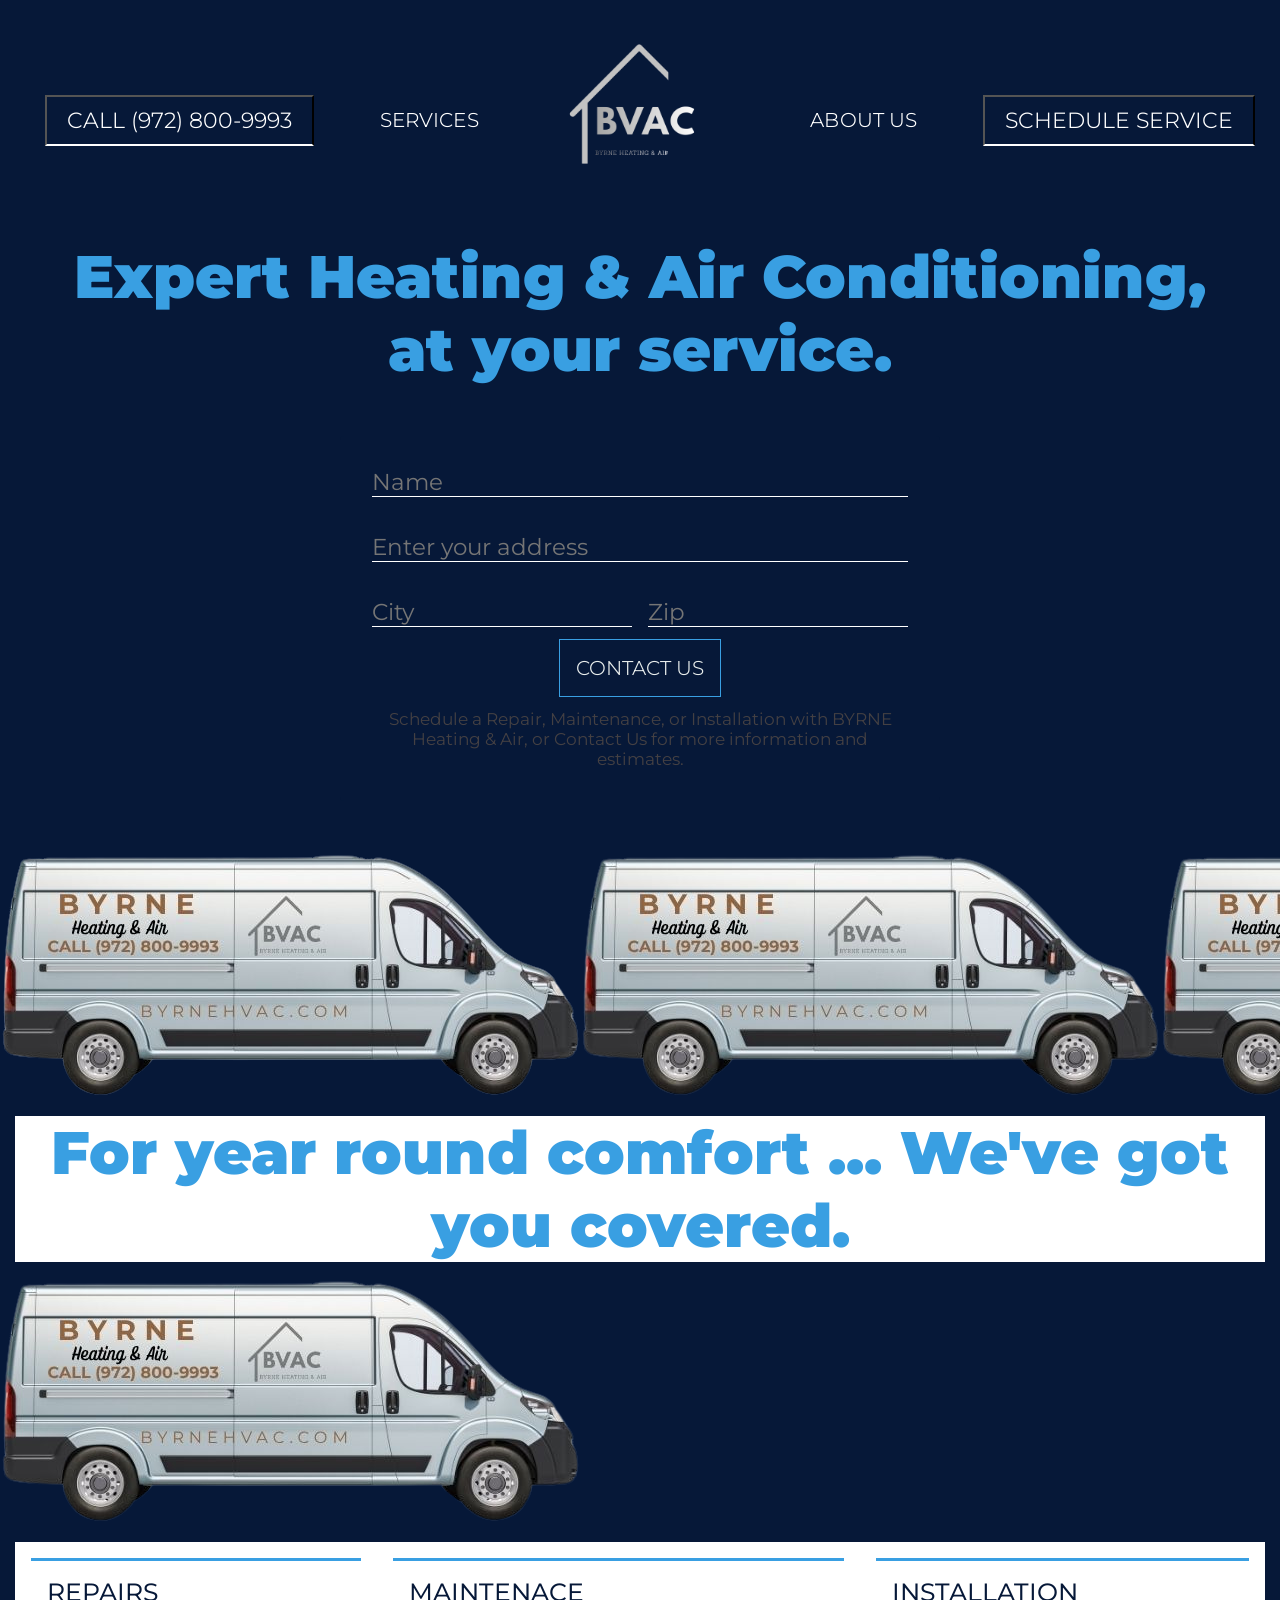
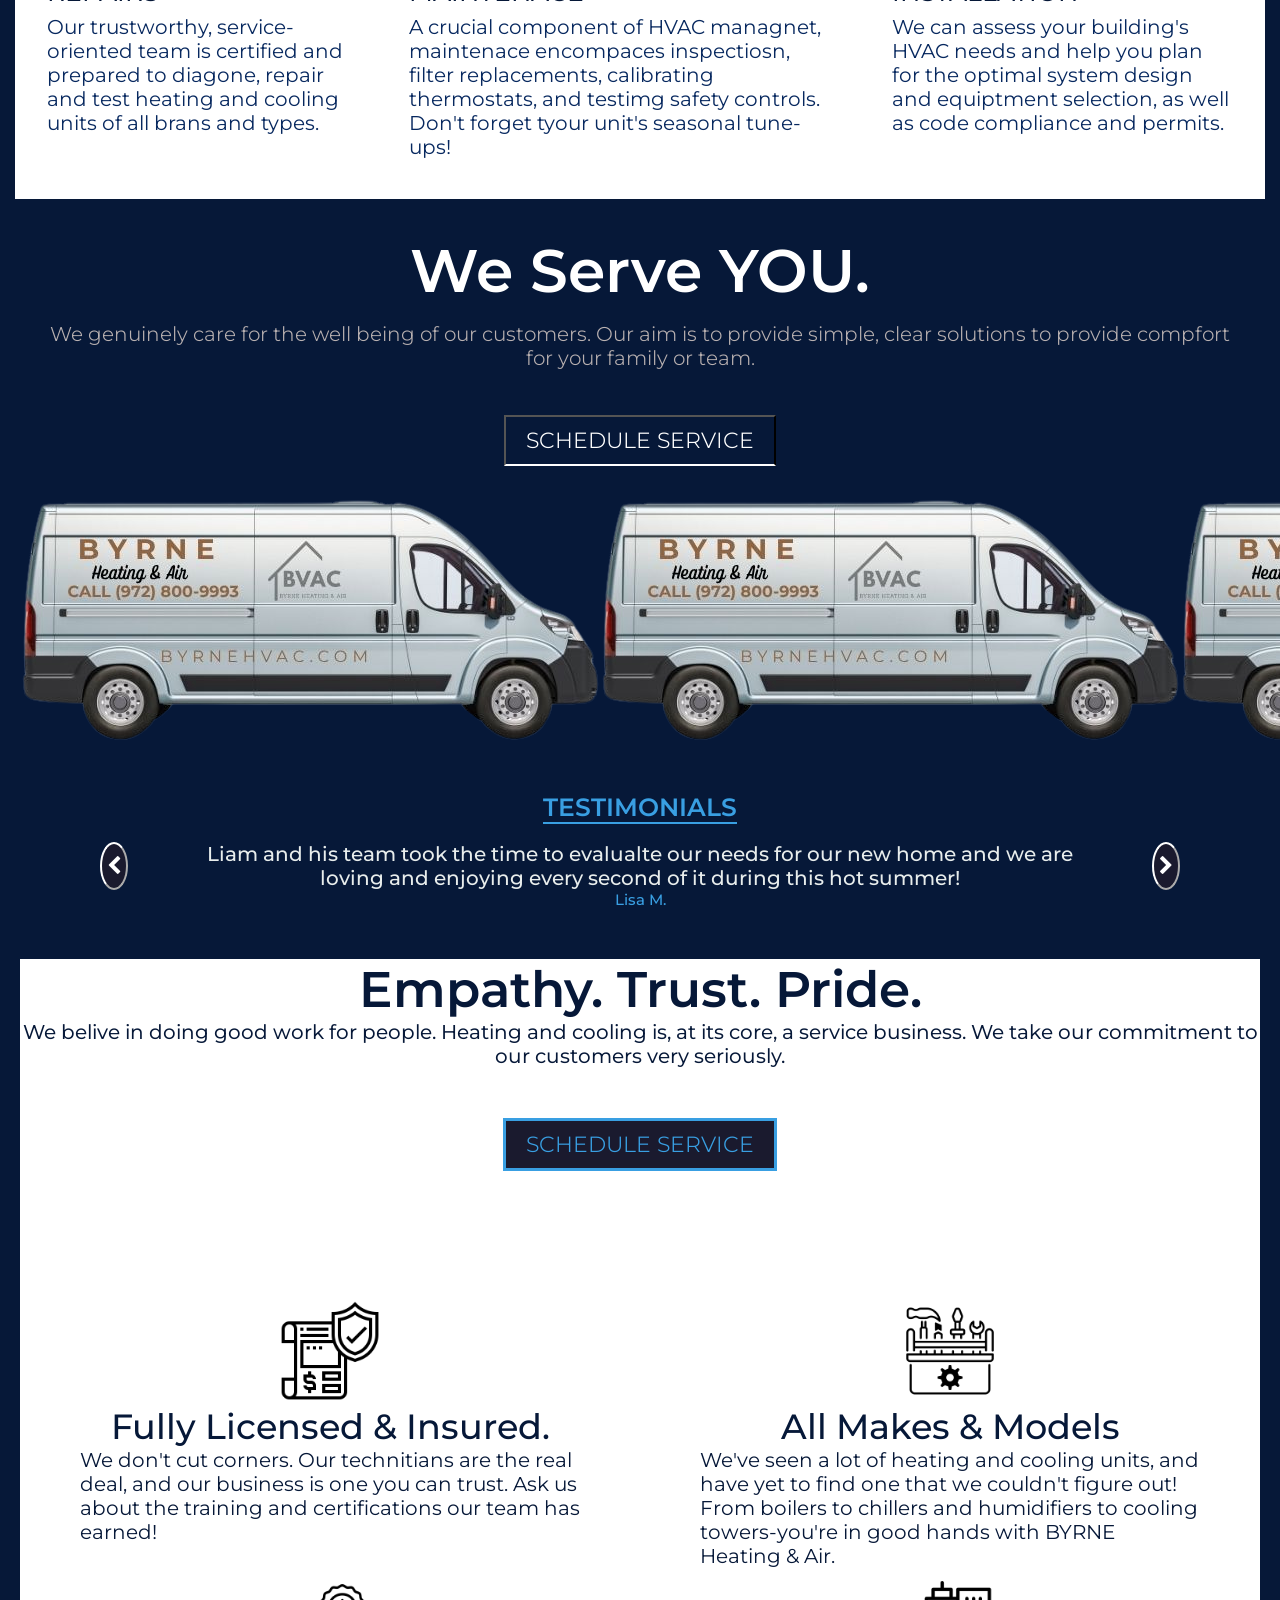
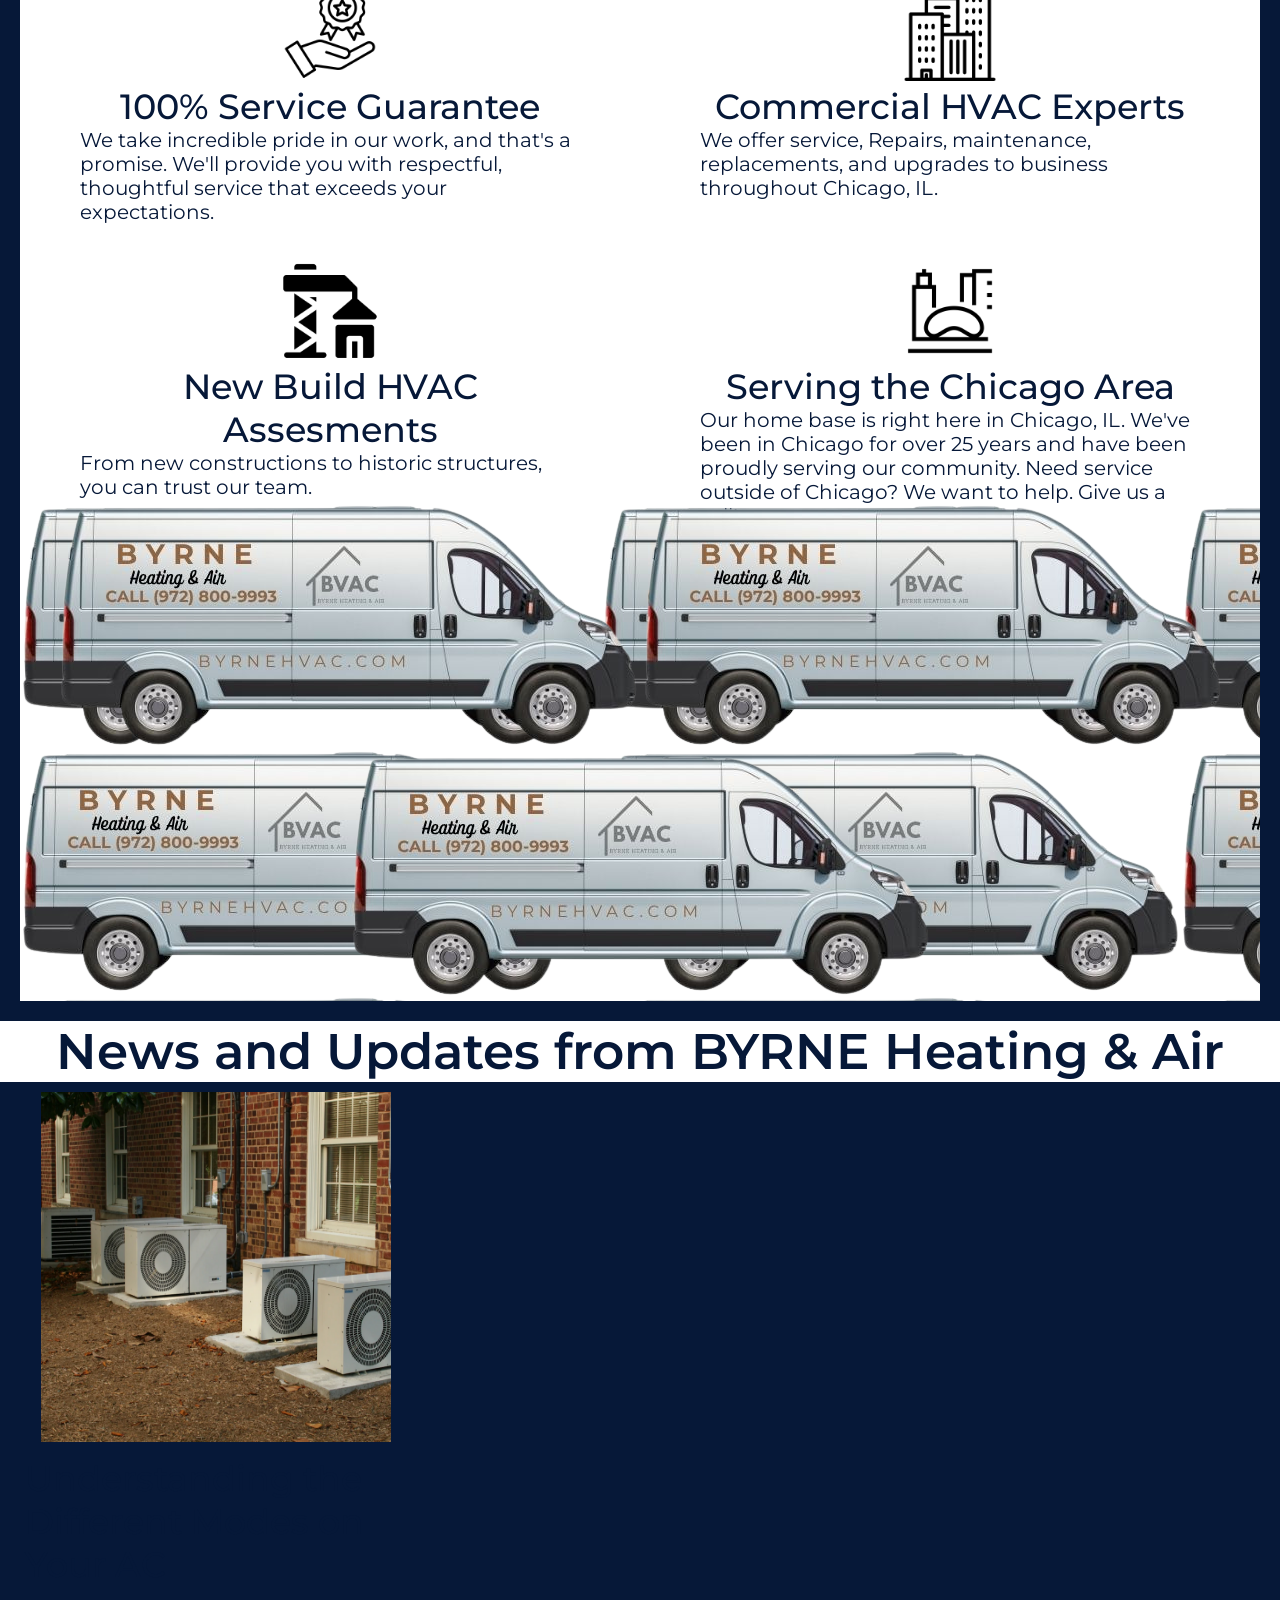
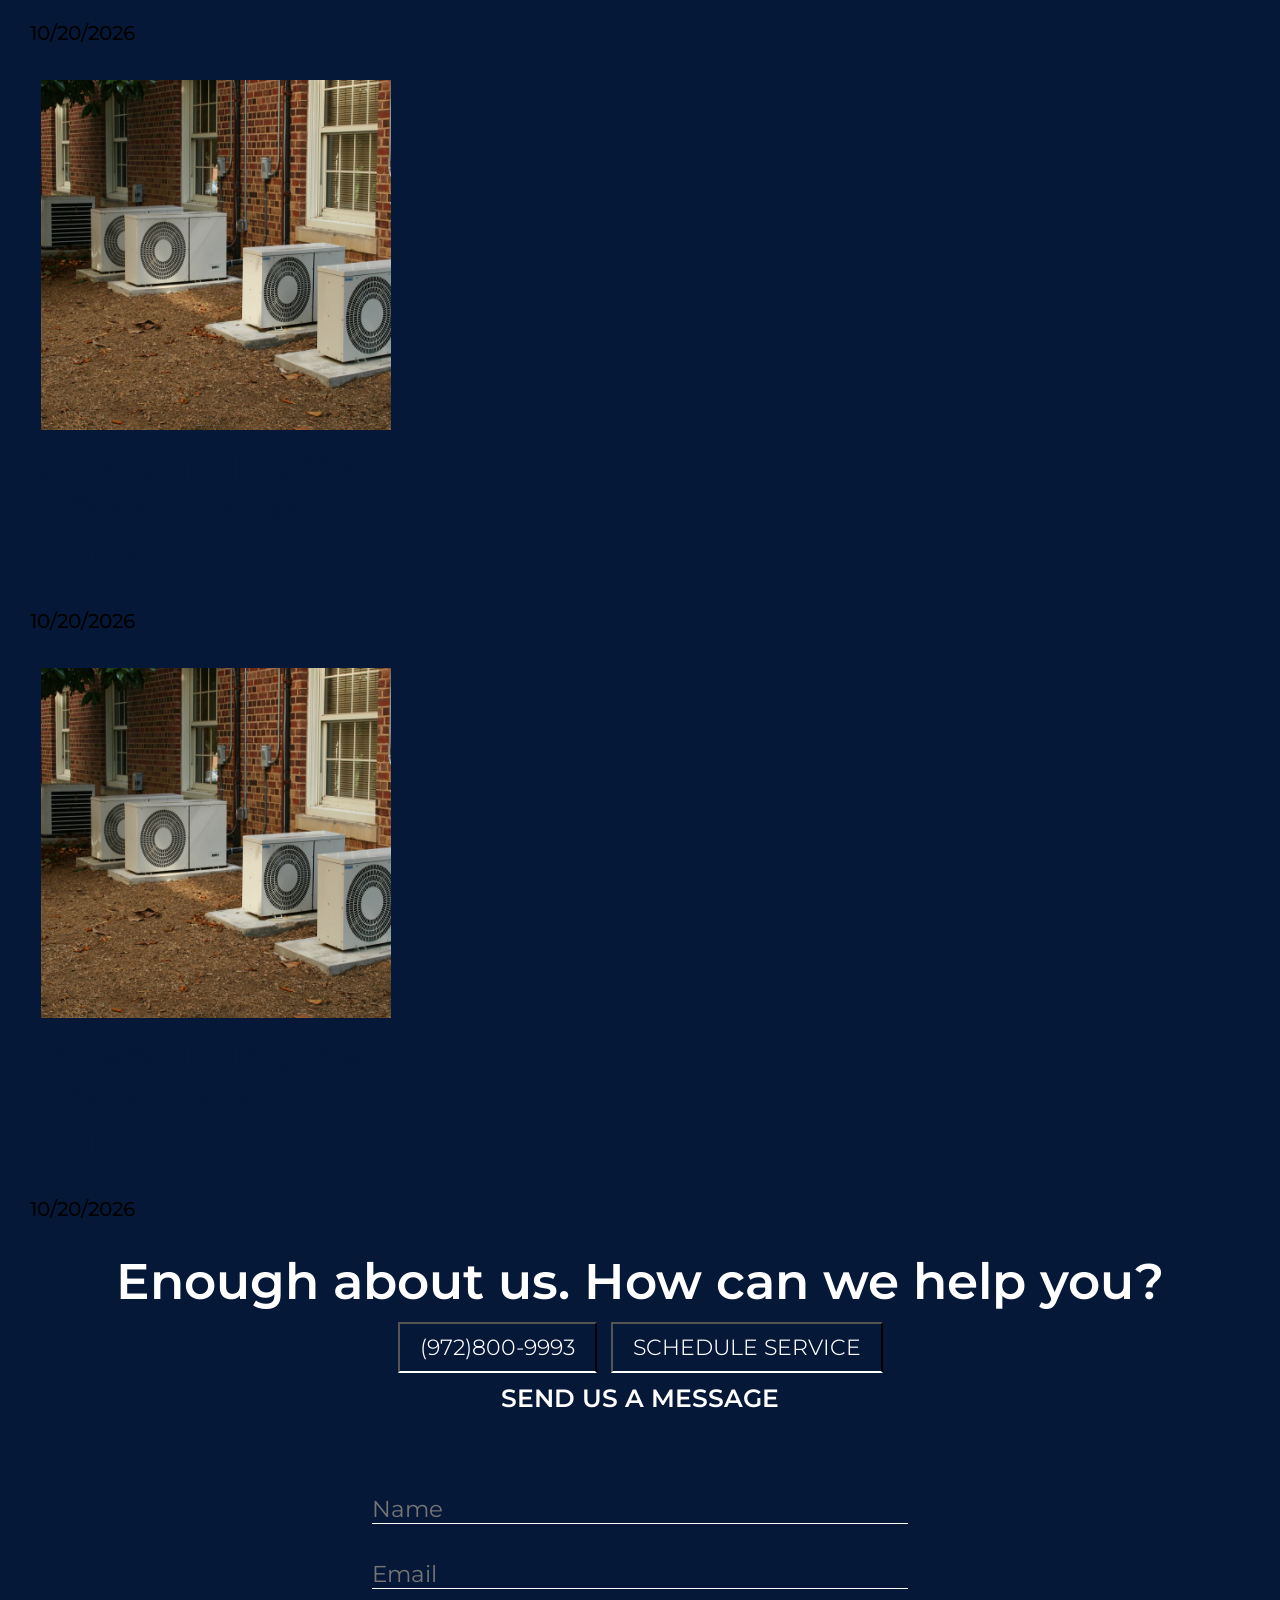
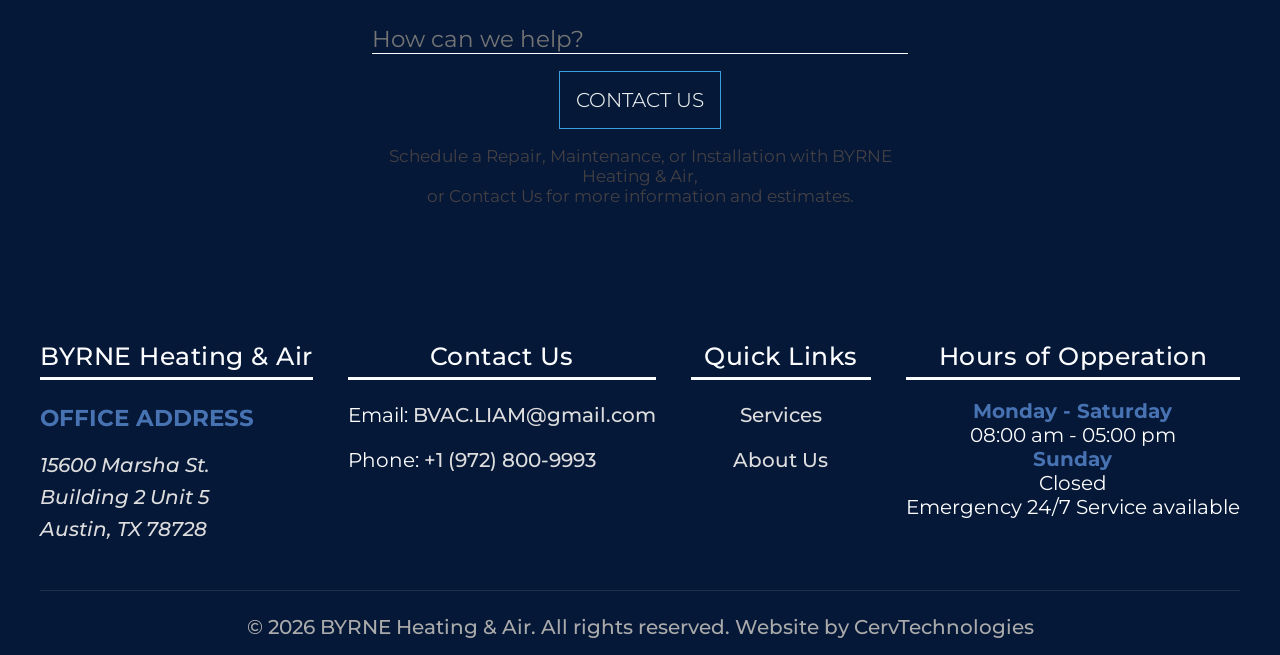
==== commit e5f1f9d9: "About us / Service page text fill-in" ====
--- a/index.html
+++ b/index.html
@@ -166,7 +166,7 @@
             type="submit" 
             class="cus-submit-btn"
             > 
-            SCHEDULE SERVICE 
+            CONTACT US  
         </button>
     </div>
 
@@ -207,8 +207,8 @@
     </div>
 </div>
 <div class="body-tagline2">
-    <h3>We serve the best of the best.</h3>
-    <p> Our aim is to provide simple, clear solutions. We are craftspeaple and genuinely care for the well being of our customers.</p>
+    <h3>We Serve YOU.</h3>
+    <p>We genuinely care for the well being of our customers. Our aim is to provide simple, clear solutions to provide compfort for your family or team.</p>
     <button id="ctaBtnServices" class="cta-btn">
                 SCHEDULE SERVICE
     </button>
@@ -231,14 +231,14 @@
     <button id="testimonialNxtBtn" class="testimonialNxtBtn">
         <i class="fa fa-chevron-left" aria-hidden="true"></i>
     </button>
-    <h4>Testiminial 1</h4>
+    <h4>Liam and his team took the time to evalualte our needs for our new home and we are loving and enjoying every second of it during this hot summer!</h4>
     <button id="testimonialPrvBtn" class="testimonialPrvBtn">
         <i class="fa fa-chevron-right" aria-hidden="true"></i>
     </button>
     </div>
 
     <div class="testimonialName">
-    <p>Name</p2>
+    <p>Lisa M.</p2>
     </div>
 </div>
 <div class="body-tagline3">
--- a/styles.css
+++ b/styles.css
@@ -333,21 +333,27 @@
     display: grid;
     padding: 5px;
     margin: 5px;
-}
-.blog-section{
+    width: 33%;
+}
+.blog-section-thumbnail-strip{
     display: flex;
     background: var(--blog-bg);
 }
 .blog-section-blocks img{
     max-width: 400px;
-    height: 400px;
+    max-height: 400px;
+    min-width: 400px;
+    min-height: 400px;
     display: block;
     background-color: black;
     margin: auto;
-    
-    
-   
-    
+}
+.blog-section img{
+    min-height: 350px;
+    min-width: 350px;
+    max-width: 350px;
+    max-height: 350px;;
+    border-radius: 0%;
 }
 .blog-section-blocks h1{
     font-weight: 500;
@@ -437,53 +443,7 @@
 }
 
 
-.about-us{
-    
-    color: var(--website-txt);
-    text-align: center;
-}
-
-.about-us-hero img{
-   height:300px;
-   width: 100%;
-   margin: 10px;
-}
-
-.about-us h3{
-    display: grid;
-    color: var(--about-us-h1);
-    text-align: center;
-    font-weight: 450;
-    font-size: 35px;
-    margin: 20px;
-    
-}
-.about-us h5{
-    display: grid;
-    color: var(--about-us-h1);
-    text-align: center;
-    font-weight: 450;
-    font-size: 35px;
-    margin-top: 20px;
-    
-}
-.about-us p{
-    display: grid;
-    color: var(--about-us-h1);
-    align-items: center ;
-    font-weight: 450;
-    font-size: 25px;
-    margin-top: 20px;
-    
-}
-.about-us img{
-    height: 300px;
-    width: 300px;
-    border-radius: 100%;
-    background-color: white;
-    display: flex;
-    margin: auto;
-}
+
 /*===Industries Banner===*/
 .industries-banner{
     color: var(--sub-header-txt);
@@ -763,11 +723,11 @@
     display: block;
 }
 input[type=text]{
-background-color: var(--about-us-bg);
-
-border: none;
-border-bottom: .1rem solid white;
-font-size: 23px;
+    background-color: var(--about-us-bg);
+
+    border: none;
+    border-bottom: .1rem solid white;
+    font-size: 23px;
 }
 /*===Navigation Bar===*/
 .nav{
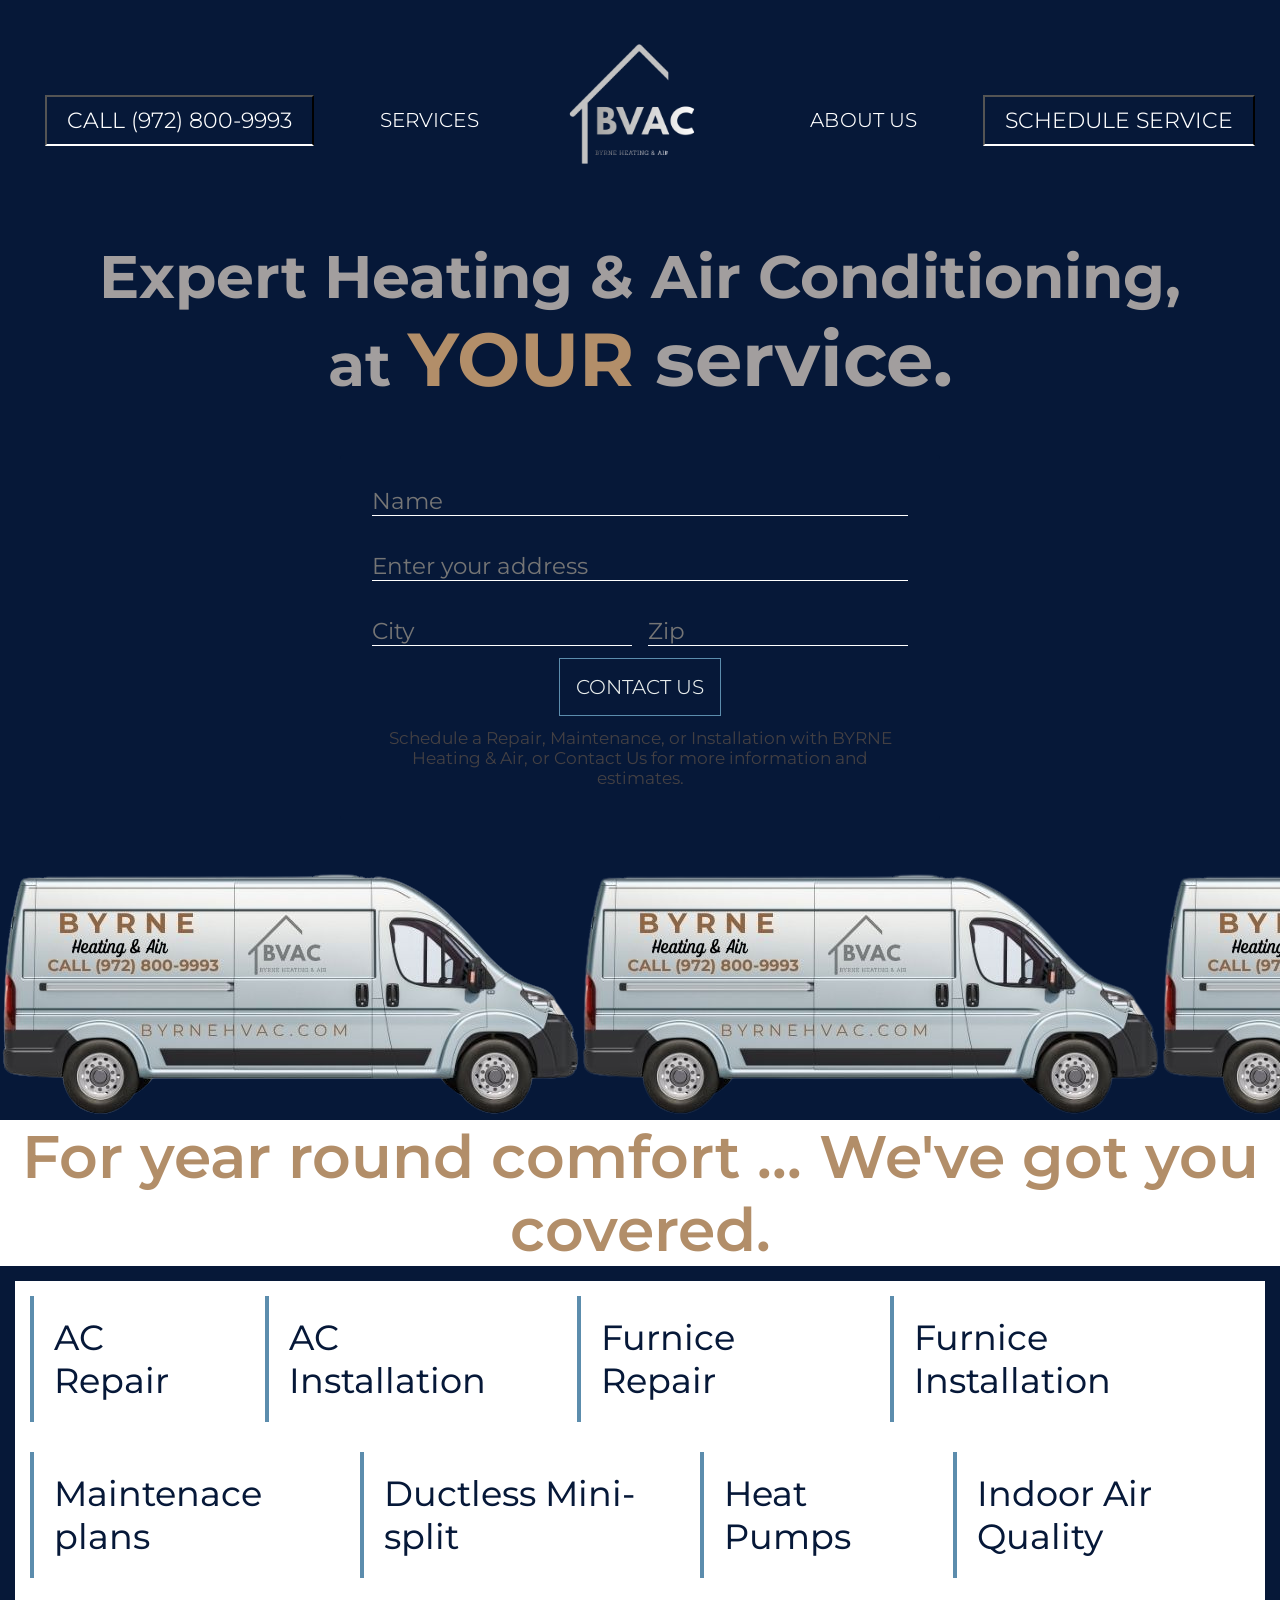
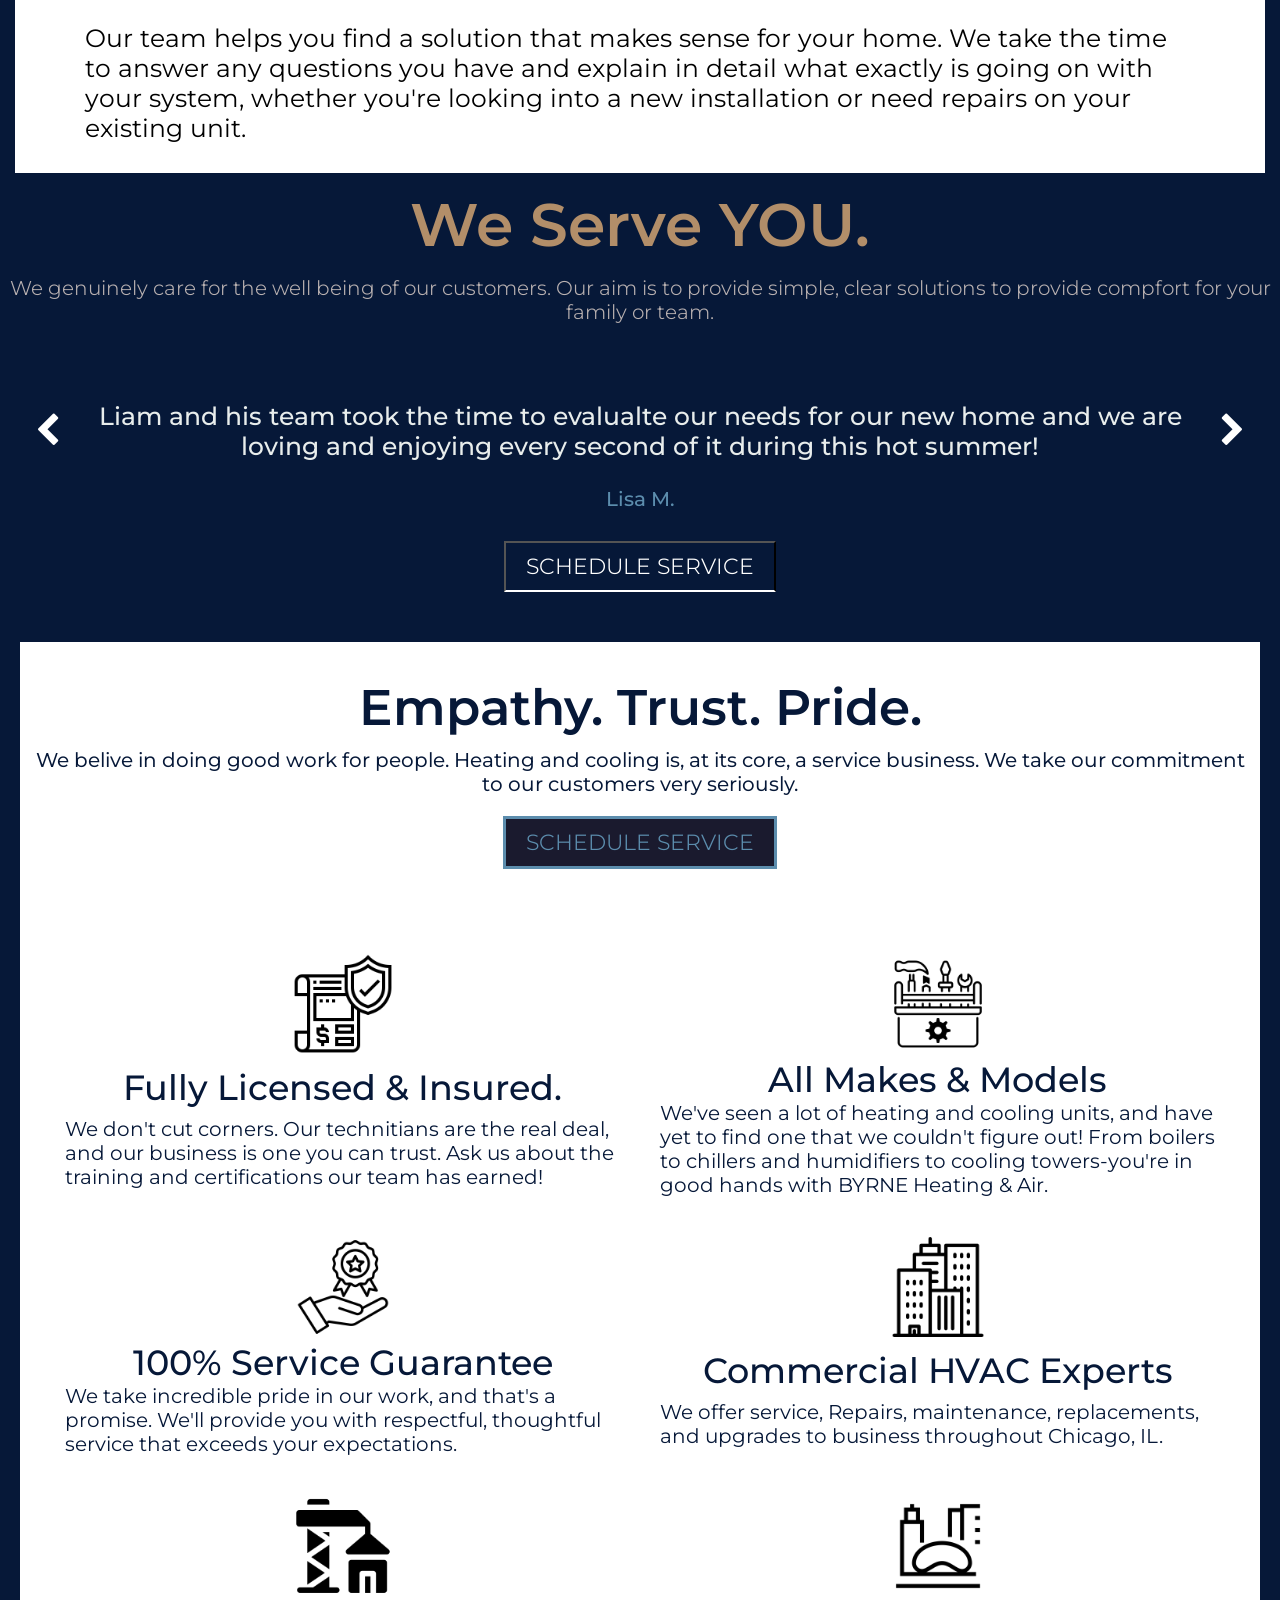
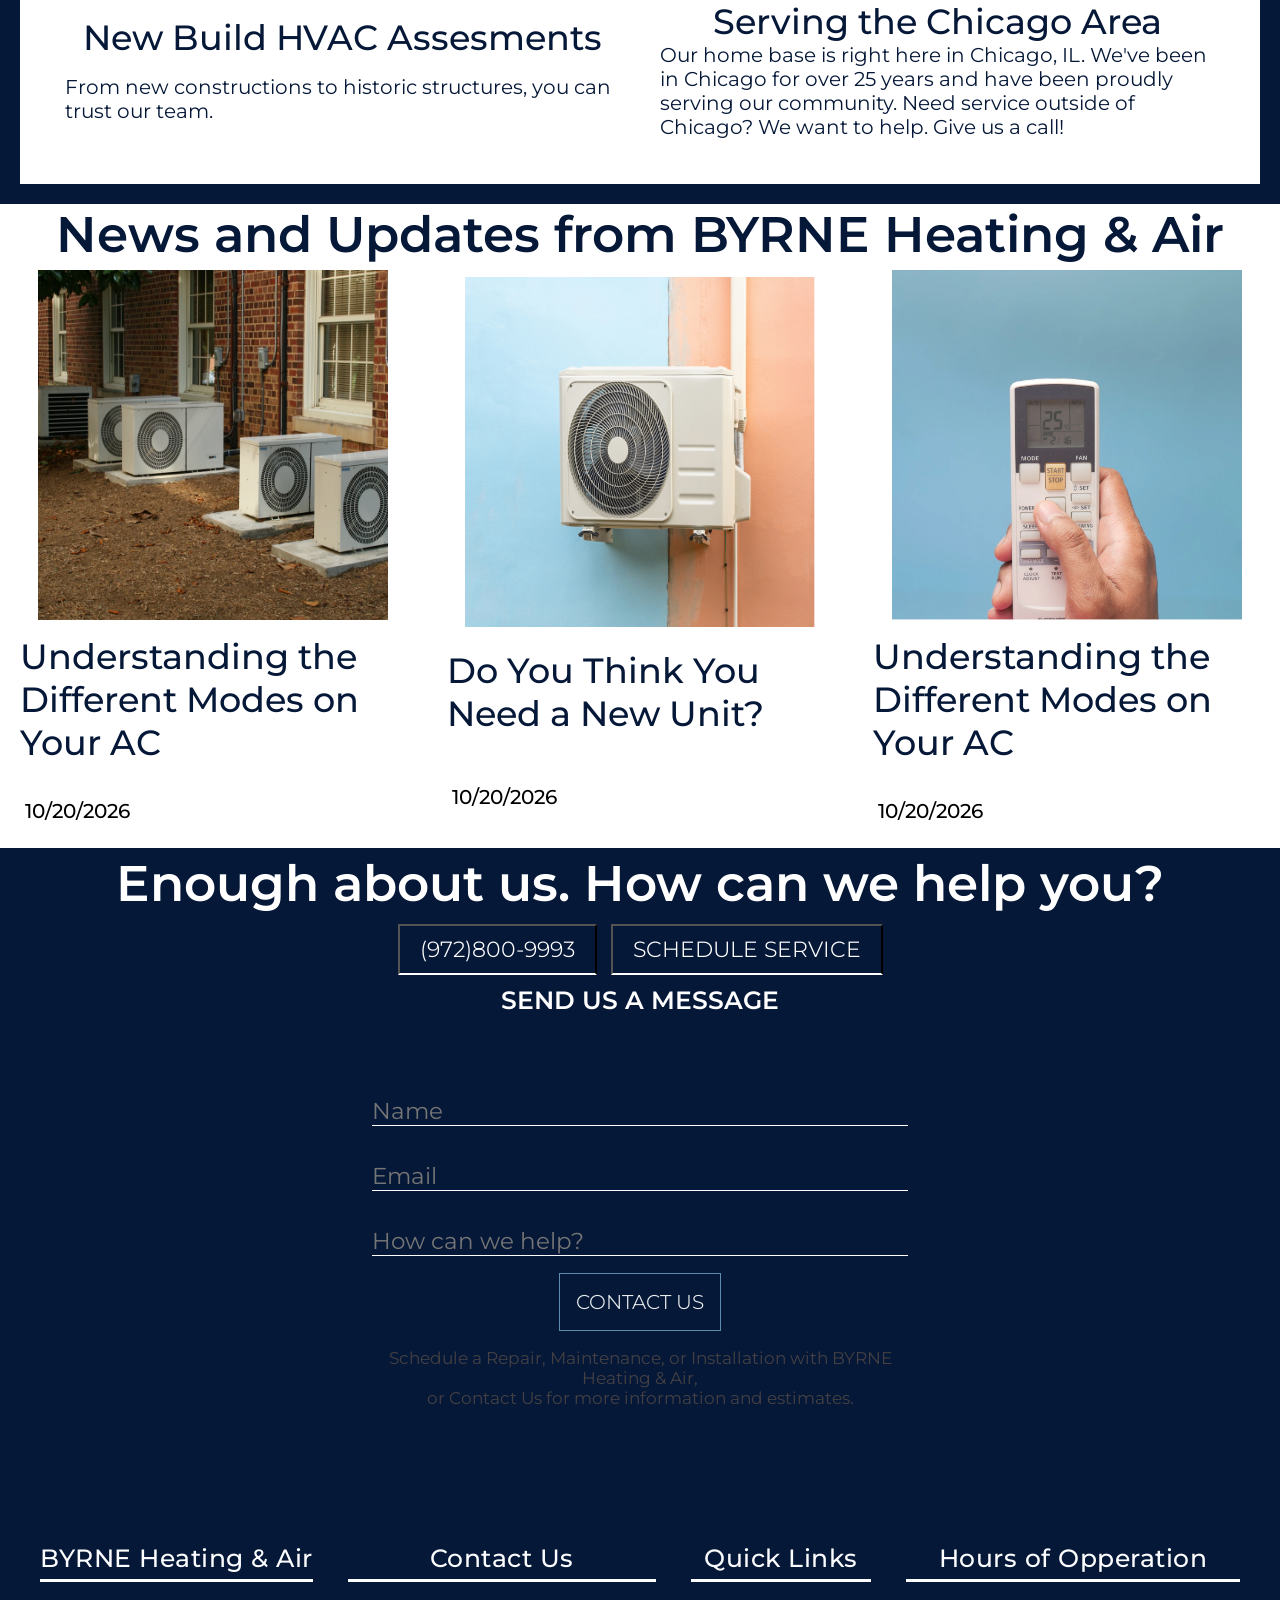
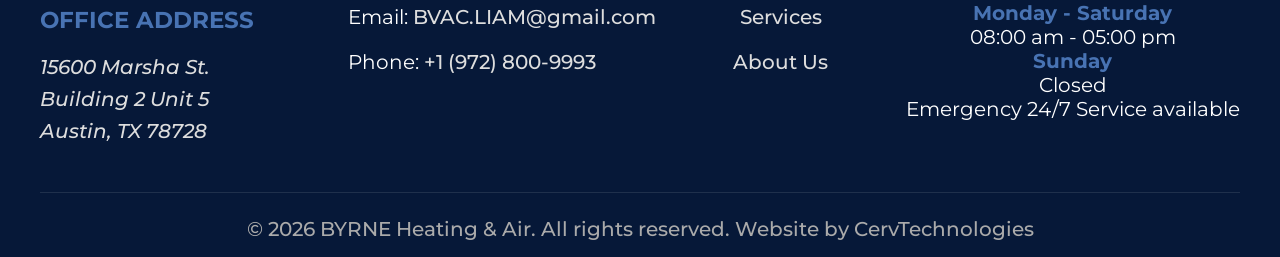
==== commit c6317366: "final web" ====
--- a/index.html
+++ b/index.html
@@ -7,6 +7,7 @@
         <title>BRYNE Heating & Air</title>
         <link rel="stylesheet" href="styles.css">
         <link rel="stylesheet" href="https://cdnjs.cloudflare.com/ajax/libs/font-awesome/4.7.0/css/font-awesome.min.css">
+        <link rel="stylesheet" href="blog_styles.css">
         <link rel="preconnect" href="https://fonts.googleapis.com">
 <link rel="preconnect" href="https://fonts.googleapis.com">
 <link rel="preconnect" href="https://fonts.gstatic.com" crossorigin>
@@ -89,7 +90,7 @@
 <div class="main-content">
 <!--Hero-->    
 <div class="hero-tagline">
-<h3> Expert Heating & Air Conditioning, <br> at your service. </h3>
+<h3> Expert Heating & Air Conditioning, <br> at <span class="span1">YOUR </span><span class="span2">service. </span></h3>
 
 </div>
 
@@ -183,48 +184,105 @@
     
 </div>
 
+
 <div class="body-tagline">
     <h3> For year round comfort ... We've got you covered.</h3>
 </div>
 
-<div class="company-pic">
-    <img src="hero_van.png" alt="novan">
-    
-</div>
+
 
 <div class="services">
-    <div class="repairs">
-        <h2>REPAIRS</h2>
-        <p>Our trustworthy, service-oriented team is certified and prepared to diagone, repair and test heating and cooling units of all brans and types.</p>
-    </div>
-    <div class="maintenace">
-        <h2>MAINTENACE</h2>
-        <p> A crucial component of HVAC managnet, maintenace encompaces inspectiosn, filter replacements, calibrating thermostats, and testimg safety controls. Don't forget tyour unit's seasonal tune-ups!</p>
-    </div>
-    <div class="installation">
-        <h2>INSTALLATION</h2>
-        <p>We can assess your building's HVAC needs and help you plan for the optimal system design and equiptment selection, as well as code compliance and permits.</p>
-    </div>
-</div>
+    <div class="servicesPg-services">
+
+    <div class="services-toprow">
+    <div class="service">
+    <div class="service-title">
+         <a href="services.html">
+             AC Repair
+        </a>
+    </div>
+    </div>
+    
+    <div class="service">
+    <div class="service-title">
+          <a href="services.html">
+             AC Installation
+        </a>
+    </div>
+    </div>
+
+    <div class="service">
+    <div class="service-title">
+          <a href="services.html">
+            Furnice Repair
+        </a>
+    </div>
+    </div>
+
+    <div class="service">
+    <div class="service-title">
+          <a href="services.html">
+             Furnice Installation
+        </a>
+    </div>
+    </div>
+    </div>
+    <div class="services-bottomrow"> 
+    <div class="service">
+    <div class="service-title">
+         <a href="services.html">
+             Maintenace plans
+        </a>
+    </div>
+    </div>
+
+    <div class="service">
+    <div class="service-title">
+          <a href="services.html">
+             Ductless Mini-split
+        </a>
+    </div>
+    </div>
+
+    <div class="service">
+    <div class="service-title">
+        <a href="services.html">
+             Heat Pumps
+        </a>
+           
+        
+    </div>
+    </div>
+    
+    <div class="service">
+    <div class="service-title">
+          <a href="services.html">
+             Indoor Air Quality
+        </a>
+    </div>
+    </div>
+    </div>
+    <div class="services-list-conslusion">
+        <p>
+            Our team helps you find a solution that makes sense for your home. We take the time to answer any questions you have and explain in detail what exactly is going on with your system, whether you're looking into a new installation or need repairs on your existing unit.
+        </p>
+    </div>
+    
+</div>
+</div>
+
+
+
+
 <div class="body-tagline2">
+<div class="tagline2">
     <h3>We Serve YOU.</h3>
     <p>We genuinely care for the well being of our customers. Our aim is to provide simple, clear solutions to provide compfort for your family or team.</p>
-    <button id="ctaBtnServices" class="cta-btn">
-                SCHEDULE SERVICE
-    </button>
-
-
- <div class="we-serve">
-    <img src="hero_van.png" alt="novan">
-    <img src="hero_van.png" alt="novan">
-    <img src="hero_van.png" alt="novan">
-    
-</div>
-
+   
 </div>
 <div class="testimonialsCard">
     <div class="testimonialsTitle">
-    <h3>TESTIMONIALS</h3>
+    <h3>Listen to what our Customers say about us</h3>
     </div>
 
     <div class="testimonialsTestBox">
@@ -241,89 +299,148 @@
     <p>Lisa M.</p2>
     </div>
 </div>
+
+<div class="tagline2-cta-btn">
+ <button id="ctaBtnServices" class="cta-btn">
+                SCHEDULE SERVICE
+</button>
+</div>
+</div>
+<div class="index-services">
 <div class="body-tagline3">
     <h3>Empathy. Trust. Pride.</h3>
     <p> We belive in doing good work for people. Heating and cooling is, at its core, a service business. We take our commitment to our customers very seriously.</p>
+    <div class="tagline3-bta-btn">
     <button id="ctaBtn" class="cta-btn">
                 SCHEDULE SERVICE
     </button>
+    </div>
+
+</div>
     <div class="body-trust">
         <div class="trust-card-row1">
             <div class="trust-card">
+                <div class="trust-card-imgbx">
                 <img src='insurance.png' alt="noimage" >
+                </div>
+                <div class="trust-card-title">
                 <h3>Fully Licensed & Insured.</h3>
+                </div>
+                <div class="trust-card-text">
                 <p>We don't cut corners. Our technitians are the real deal, and our business is one you can trust. Ask us about the training and certifications our team has earned!</p>
-
+                </div>
             
             </div>
             <div class="trust-card">
-                <img src='toolbox.png' alt="noimage">
-                <h3>All Makes & Models</h3>
+                <div class="trust-card-imgbx">
+                <img src='toolbox.png' alt="noimage"></div>
+                <div class="trust-card-title">
+                <h3>All Makes & Models</h3></div>
+                <div class="trust-card-text">
                 <p>We've seen a lot of heating and cooling units, and have yet to find one that we couldn't figure out! From boilers to chillers and humidifiers to cooling towers-you're in good hands with BYRNE Heating & Air.</p>            
+                </div>
             </div>
         </div>
         <div class="trust-card-row2">
             <div class="trust-card">
+                <div class="trust-card-imgbx">
                 <img src='quality-service.png' alt="noimage">
+                </div>
+
+                <div class="trust-card-title">
                 <h3>100% Service Guarantee</h3>
+                </div>
+
+                <div class="trust-card-text">
                 <p>We take incredible pride in our work, and that's a promise. We'll provide you with respectful, thoughtful service that exceeds your expectations.</p>            
+                </div>
+            
             </div>
         
             <div class="trust-card">
+                <div class="trust-card-imgbx">
                 <img src='skyline.png' alt="noimage">
+                </div>
+                
+                <div class="trust-card-title">
                 <h3>Commercial HVAC Experts</h3>
+                </div>
+
+                <div class="trust-card-text">
                 <p>We offer service, Repairs, maintenance, replacements, and upgrades to business throughout Chicago, IL. </p>            
+                </div>
+            
             </div>
         </div>
     
         <div class="trust-card-row3">
             <div class="trust-card">
+                    <div class="trust-card-imgbx">
                     <img src='construction.png' alt="noimage">
+                    </div>
+                    
+                    <div class="trust-card-title">
                     <h3>New Build HVAC Assesments</h3>
+                    </div>
+
+                    <div class="trust-card-text">
                     <p>From new constructions to historic structures, you can trust our team.</p>            
-            </div> 
+                    </div>
+            
+                </div> 
             
             <div class="trust-card">
+                <div class="trust-card-imgbx">
                 <img src='Chicago.png' alt="noimage">
+                </div>
+                
+                <div class="trust-card-title">
                 <h3>Serving the Chicago Area</h3>
+                </div>
+                
+                <div class="trust-card-text">
                 <p>Our home base is right here in Chicago, IL. We've been in Chicago for over 25 years and have been proudly serving our community. Need service outside of Chicago? We want to help. Give us a call!</p>            
-            </div>
-            
-        </div>
-</div>
- <div class="hero-van">
-    <img src="hero_van.png" alt="novan">
-    <img src="hero_van.png" alt="novan">
-    <img src="hero_van.png" alt="novan">
-    
-</div>
-</div>
-
-    <div class="blog-section-title">
+                </div>
+           
+            </div>
+            
+        </div>
+    </div>
+</div>
+
+
+<div class="blog-section">
+<div class="blog-section-title">
         <h2>News and Updates from BYRNE Heating & Air</h2>
-    </div>
-<div class="blog-section">
-    <div class="blog-section-blocks">
-        <img src="blog_thumbnail_1.png" alt="noimage">
-        <h1>Understanding the Different Modes on Your AC</h1>
-        <p>10/20/2026</p>
-    </div>
-    <div class="blog-section-blocks">
-        <img src="blog_thumbnail_1.png" alt="noimage">
-        <h1>Understanding the Different Modes on Your AC</h1>
-        <p>10/20/2026</p>
-    </div>
-    <div class="blog-section-blocks">
-        <img src="blog_thumbnail_1.png" alt="noimage">
-        <h1>Understanding the Different Modes on Your AC</h1>
-        <p>10/20/2026</p>
-    </div>
+</div>
+    <div class="blog-section-thumbnail-strip">
+        <div class="blog-section-blocks">
+            <img src="blog_thumbnail_1.png" alt="noimage">
+            <h1>Understanding the Different Modes on Your AC</h1>
+            <p>10/20/2026</p>
+        </div>
+        <div class="blog-section-blocks">
+            <img src="blog_thumbnail_2.png" alt="noimage">
+            <h1>Do You Think You Need a New Unit?</h1>
+            <p>10/20/2026</p>
+        </div>
+        <div class="blog-section-blocks">
+            <img src="blog_thumbnail_3.png" alt="noimage">
+            <h1>Understanding the Different Modes on Your AC</h1>
+            <p>10/20/2026</p>
+        </div>
+    </div>
+
+
+
+
 </div>
 <div class="body-tagline4">
     <h3>Enough about us. How can we help you?</h3>
     <button id="PhnBtn" class="cta-btn">
                 (972)800-9993
     </button>
+    
     <button id="ctaBtn" class="cta-btn">
                 SCHEDULE SERVICE
     </button>
--- a/styles.css
+++ b/styles.css
@@ -5,6 +5,8 @@
     box-sizing: border-box;
     scroll-behavior: smooth;
     font-family: Montserrat;
+    scrollbar-width:thin;
+   
 }
 
 
@@ -34,7 +36,7 @@
 --cus-bg-color: #061838;
 --cus-btn-bg: #bacef3;
 --primary-color:#364c6e;
---webpage-bg-color: none;
+--webpage-bg-color: #061838;
 --secondary-color:#444043;
 --hover-bg-color:#061838;
 --cta-bg: #061838;
@@ -100,10 +102,10 @@
 --services-section-title-bg: #061838;
 --services-banner-h1: #ffffff;
 
---websiteAccnt: #399fe2;
+
 --body-tagline-bg: #ffffff;
---services-h3:  #061838;
---services-p:  #07285f;
+
+
 --body-tagline2-h3: #ffffff;
 --body-tagline2-p: #b9b1b1;
 --body-tagline3-bg:#ffffff;
@@ -116,8 +118,19 @@
 --blog-bg:#ffffff;
 --body-tagline4:#ffffff;
 --footer-txt-h3: #4873b3;
+--service-pg-banner-h3: #ffffff;
+--service-pg-banner-p-color: #fafafa;
 
 --testiminialsTestBoxUL: white;
+--services-h3: #061838;
+--services-p: #ffffff;
+
+--services-conclusion-p: black;
+--websiteAccnt: #5c8dad;
+--websiteAccnt2:#b28e69;
+--websiteAccnt3:#a29e9e;
+
+
 }
 
 /*==Resuable CSS===*/
@@ -140,29 +153,7 @@
     background: var(--body-tagline-bg);
     margin: 15px;
 }
-.repairs, 
-.maintenace, 
-.installation{
-    border-top: .2rem solid var(--websiteAccnt);
-    padding: 1rem;
-    margin: 1rem;
-}
-.repairs h2, 
-.maintenace h2, 
-.installation h2{
-    padding-bottom: .5rem;
-    font-weight: 450;
-    font-size:25px;
-    color: var(--services-h3);
-}
-.repairs p, 
-.maintenace p, 
-.installation p{
-    padding-bottom: .5rem;
-    font-weight: 400;
-    font-size: 20px;
-    color: var(--services-p);
-}
+
 .home-page{
     background-color: var(--bg-color);
     background-size: cover;
@@ -187,19 +178,21 @@
 
 .body-tagline2{
     text-align: center;
-    margin: 20px;
+    margin-bottom: 20px;
 }
 .body-tagline2 h3{
     font-weight: 600;
     font-size: 60px;
-    color: var(--body-tagline2-h3);
-    margin: 15px;
+    color: var(--websiteAccnt2);
+    margin-bottom: 15px;
 }
 .body-tagline2 p{
     font-weight: 350;
     font-size: 20px;
     color: var(--body-tagline2-p);
-    margin: 15px;
+    margin: auto;
+    text-align: center;
+
 }
 .body-tagline2 button{
     margin: 30px;
@@ -212,7 +205,7 @@
 
 .testimonialsCard{
     display: block;
-    margin: 50px;
+    margin-top: 50px;
     
 }
 .testimonialsCard h3{
@@ -220,7 +213,7 @@
     font-weight: 600;
     font-size: 25px;
     color: var(--websiteAccnt);
-    text-decoration: underline;
+    text-decoration: none;
     text-underline-position: under ;
     margin: 20px;
 
@@ -229,13 +222,17 @@
 .testimonialsCard h4{
     text-align: center;
     font-weight: 500;
+    font-size: 25px;
+    color: var(--website-txt);
+    margin:auto;
+}
+.testimonialsTitle h3{
+    display: none;
+}
+.testimonialsCard p{
+    text-align: center;
+    font-weight: 500;
     font-size: 20px;
-    color: var(--website-txt);
-}
-.testimonialsCard p{
-    text-align: center;
-    font-weight: 500;
-    font-size: 15px;
     color: var(--websiteAccnt);
     
 }
@@ -248,25 +245,37 @@
 }
 .testimonialPrvBtn,
 .testimonialNxtBtn{
-background: var(--service-btn);
-border-radius: 100%;
-border-color: white;
-font-size: 20px;
+background: none;
+border: none;
+border-color: none;
+font-size: 35px;
 padding: 5px;
 color: var(--service-btn-txt);
 margin-inline: 50px;
 }
+.index-services{
+    background: var(--body-tagline3-bg);
+  
+    text-align: center;
+    margin: 20px;
+}
+.tagline2-cta-btn{
+    text-align: center;
+}
 .body-tagline3{
     background: var(--body-tagline3-bg);
-  
-    text-align: center;
-    margin: 20px;
-}
+    
+    text-align: center;
+    margin: 10px;
+    padding-top: 25px;
+}
+
 .body-tagline3 h3{
     font-weight: 600;
     font-size: 50px;
     color: var(--body-tagline3-h3);
     text-align: center;
+    padding: 10px;
 }
 
 .body-tagline3 p{
@@ -276,7 +285,7 @@
     text-align: center;
 }
 .body-tagline3 button{
-    margin: 50px;
+    margin: 20px;
     background: var(--service-btn);
     border: .2rem solid var(--websiteAccnt);
     color: var(--websiteAccnt)
@@ -286,13 +295,14 @@
     max-width:100%;
     margin-bottom: 20px;
     margin-top: 20px;
+    padding: 25px;
 
 }
 .trust-card{
-    display: block;
+    display: grid;
     width: 50%;
-    height: 200px;
-    margin: 40px;
+    height: auto;
+    margin: 0px;
     padding: 20px;
      
 }
@@ -324,60 +334,6 @@
     text-align: start;
 }
 
-.blog-section-title{
-    text-align: center;
-    background: var(--blog-bg);
-}
-
-.blog-section-blocks{
-    display: grid;
-    padding: 5px;
-    margin: 5px;
-    width: 33%;
-}
-.blog-section-thumbnail-strip{
-    display: flex;
-    background: var(--blog-bg);
-}
-.blog-section-blocks img{
-    max-width: 400px;
-    max-height: 400px;
-    min-width: 400px;
-    min-height: 400px;
-    display: block;
-    background-color: black;
-    margin: auto;
-}
-.blog-section img{
-    min-height: 350px;
-    min-width: 350px;
-    max-width: 350px;
-    max-height: 350px;;
-    border-radius: 0%;
-}
-.blog-section-blocks h1{
-    font-weight: 500;
-    font-size: 35px;
-    color: var(--blog-post-h1);
-    padding: 15px;
-    
-    
-}
-.blog-section-blocks p{
-    font-weight: 500;
-    font-size: 20px;
-    color: var(--blog-post-p);
-    padding: 20px;
-    
-    
-    
-}
-.blog-section-title h2{
-     font-weight: 600;
-    font-size: 50px;
-    color: var(--blog-post-h1);
-    text-align: center;
-}
 .body-tagline4{
     text-align: center;
 }
@@ -444,187 +400,114 @@
 
 
 
-/*===Industries Banner===*/
-.industries-banner{
-    color: var(--sub-header-txt);
-    padding-left: 2rem;
-    padding-right: 2rem;
-    max-width: 50%;
+/*===Services Section===*/
+
+
+
+
+.services-pg{
+    background: var(--webpage-bg-color);
+}
+.service{
+    display: grid;
+    background: none;
+    margin: 15px;
+    border-left: .25rem solid var(--websiteAccnt);
+    padding: 20px;
+    
+}
+.service-title a{
+    padding-bottom: .5rem;
+    font-weight: 450;
+    font-size: 35px;
+    color: var(--services-h3);
+    width: 20%;
+    
+}
+.service p{
+    padding-inline: 40px;
+    font-weight: 400;
+    font-size: 25px;
+    color: var(--services-p);
+    text-decoration: none;
+    text-underline-position: under;
+    text-align: start;
+   
+    
+}
+.services-list-conslusion p{
+    padding-inline: 40px;
+    font-weight: 400;
+    font-size: 25px;
+    color: var(--services-conclusion-p);
+    text-decoration: none;
+    text-underline-position: under;
+    text-align: start;
+}
+
+
+.service-pg-banner h3{
+    font-weight: 550;
+    font-size: 40px;
+    padding: 25px;
+    color: var(--websiteAccnt);
+    text-align: center;
+  
+}
+
+.service-pg-banner p{
+    font-weight: 450;
+    font-size: 30px;
+    padding: 30px;
+    text-align: start;
+    color: var(--service-pg-banner-p-color);
+   
+}
+
+.servicesPg-services{
+    display: grid;
+}
+.services-toprow, .services-bottomrow{
+    display: flex;
     justify-content: center;
 }
-
-/*===Services Section===*/
-.services-header{
-    color: var(--sub-header-txt);
-    padding-left: 2rem;
-    justify-content: center;
-    
-}
-.services-banner h1{
-    text-align: center;
-    color: var(--services-banner-h1);
-    font-size: 40px;
-}
-.services-section{
-    justify-content: center;
-    background-color: var(--services-bg);
-    color: var(--services-card-txt);
-    padding: 20px;
-    width: 100%;
-    display: grid;
-   
-}
-.card{
-    display: block;
-}
-.services-list li a{
-    color:var(--services-li-a);
-}
-.services-list{
-    width:100%;
-    height: 100%
-}
-.services-card{
-    display: grid;
-    width: 100%;
-}
-.service-1{
-   padding: 10%;
-}
-.service-2{
-   padding: 10%;
-}
-.service-3{
-   padding: 10%;
-}
-.service-4{
-  padding: 10%; 
-}
-.service-5{
-   padding: 10%;
-}
-.service-6{
-   padding: 10%;
-}
-
-
-
-
-
-
-
-
-
-
-
-
-
-
-
-
-
-
-
-
-
-
-
-
-
-
-
-
-/*===Service Cards===*/
-
-.service-card-content{
-    display: inline-block;
-    margin-bottom: 15px;
-    background-color: var(--service-card-content);
-    padding: 0px;
-    width: 100%
-}
-
-
-.services-card-container{
-    display: grid;
-    gap: 1px;
-    justify-content: center;
-    width: 100%;
-}
-.card-title{
-    color: var(--card-title-txt);
-    justify-content: center;
-    background-color: var(--card-title-bg);
-    display: grid;
-    padding: 10px;
-    width: 100%;
-    
-}
-.card-title h3{
-    color: var(--card-title-txt);
-    font-size: 50px;
-    font-weight: 500;
-    
-}
-
-.card{
-    padding: 0px;
-    background: none;
-    max-width: 100%;
-    justify-content: center;
-}
-.card-content-p{
-    color: var(--services-card-txt);
-    padding: 2%;
-    font-size: 16px;
-    font-weight: 500;
-    vertical-align: top;
-    height: 80%;
-    
-}
-.card-content-bx{
-    color: var(--services-card-txt);
-    font-size: 28px;
-    font-weight: 500;
-    text-align: left;
-    display: flex;
-    
-    
-    
-}
-.service-card-h3 {
-    margin-top: auto;
-    color: var(--services-card-txt);
-    font-size: 35px;
-    padding-bottom: 20px;
-    padding-top: 20px;
-}
-
-
-
-.card-content{
-display: flex;
-vertical-align: middle;
-
-max-width: 1700px;
-
-}
-
-.card-content-cad img{
-    display: block;
-    width: 100%;
-    max-height: 500px;
-    object-fit: contain;
-    
-}
-
-.services-list{
- display: grid;
- justify-content: center;
- background: var(--services-li-bg);
- max-width: 500px;
- 
-}
+.servicesPg-services p{
+    text-align: start;
+}
+.services-list-conslusion{
+      font-weight: 450;
+    font-size: 30px;
+    padding: 30px;
+    text-align: start;
+    color: var(--service-pg-banner-p-color);
+}
+
+
+
+
+
+
+
+
+
+
+
+
+
+
+
+
+
+
+
+
+
+
+
+
+
+
+
 /*==Our Services===*/
 
 
@@ -750,19 +633,33 @@
 .hero-tagline h3{
     text-align: center;
     font-size: 60px;
-    font-weight: 1000;
-    color: var(--websiteAccnt);
+    font-weight: 700;
+    color: var(--websiteAccnt3);
+
+}
+.hero-tagline .span1{
+    text-align: center;
+    font-size: 75px;
+    font-weight: 700;
+    color: var(--websiteAccnt2);
+
+}
+.hero-tagline .span2{
+    text-align: center;
+    font-size: 75px;
+    font-weight: 700;
+    color: var(--websiteAccnt3);
 
 }
 .body-tagline{
     background: var(--body-tagline-bg);
-    margin: 15px;
+    margin: 0px;
 }
 .body-tagline h3{
     text-align: center;
     font-size: 60px;
-    font-weight: 1000;
-    color: var(--websiteAccnt);
+    font-weight: 600;
+    color: var(--websiteAccnt2);
 }
 /* Main navigation layout */
 #navMenu {
@@ -867,49 +764,7 @@
 
 
 
-/*===our work===*/
-.service-cards-container{
-    width: 100%;
-    background: var(--services-section-title-bg);
-}
-.services-section{
-    background: var(--services-section);
-    width:100%;
-}
-
-.OW-img-card img{
-    display: grid;
-    width: 100%;
-    max-height: 500px;
-    object-fit: cover;
-    padding: 2px;
-    
-}
-.OW-img-card-row-1{
-    display: inline-flex;
-    padding: 2px;
-
-}
-.OW-img-card-row-2{
-    display: inline-flex;
-    padding: 2px;
-
-}
-.OW-img-card-row-3{
-    display: inline-flex;
-    padding: 2px;
-
-}
-.OW-img-card-row-4{
-    display: inline-flex;
-    padding: 2px;
-
-}
-.OW-img-card-row-5{
-    display: inline-flex;
-    padding: 2px;
-
-}
+
 
 /*===Sub Dropdown===*/
 .nav-main-menu .sub-dropdown-content{
--- a/blog_styles.css
+++ b/blog_styles.css
@@ -0,0 +1,55 @@
+
+.blog-section-title{
+    text-align: center;
+    background: var(--blog-bg);
+}
+
+.blog-section-blocks{
+    display: grid;
+    padding: 0px;
+    margin: 5px;
+    width: 33%;
+}
+.blog-section-thumbnail-strip{
+    display: flex;
+    background: var(--blog-bg);
+}
+.blog-section-blocks img{
+    max-width: 400px;
+    max-height: 400px;
+    min-width: 400px;
+    min-height: 400px;
+    display: block;
+    background-color: black;
+    margin: auto;
+}
+.blog-section img{
+    min-height: 350px;
+    min-width: 350px;
+    max-width: 350px;
+    max-height: 350px;;
+    border-radius: 0%;
+}
+.blog-section-blocks h1{
+    font-weight: 500;
+    font-size: 35px;
+    color: var(--blog-post-h1);
+    padding: 15px;
+    
+    
+}
+.blog-section-blocks p{
+    font-weight: 500;
+    font-size: 20px;
+    color: var(--blog-post-p);
+    padding: 20px;
+    
+    
+    
+}
+.blog-section-title h2{
+     font-weight: 600;
+    font-size: 50px;
+    color: var(--blog-post-h1);
+    text-align: center;
+}
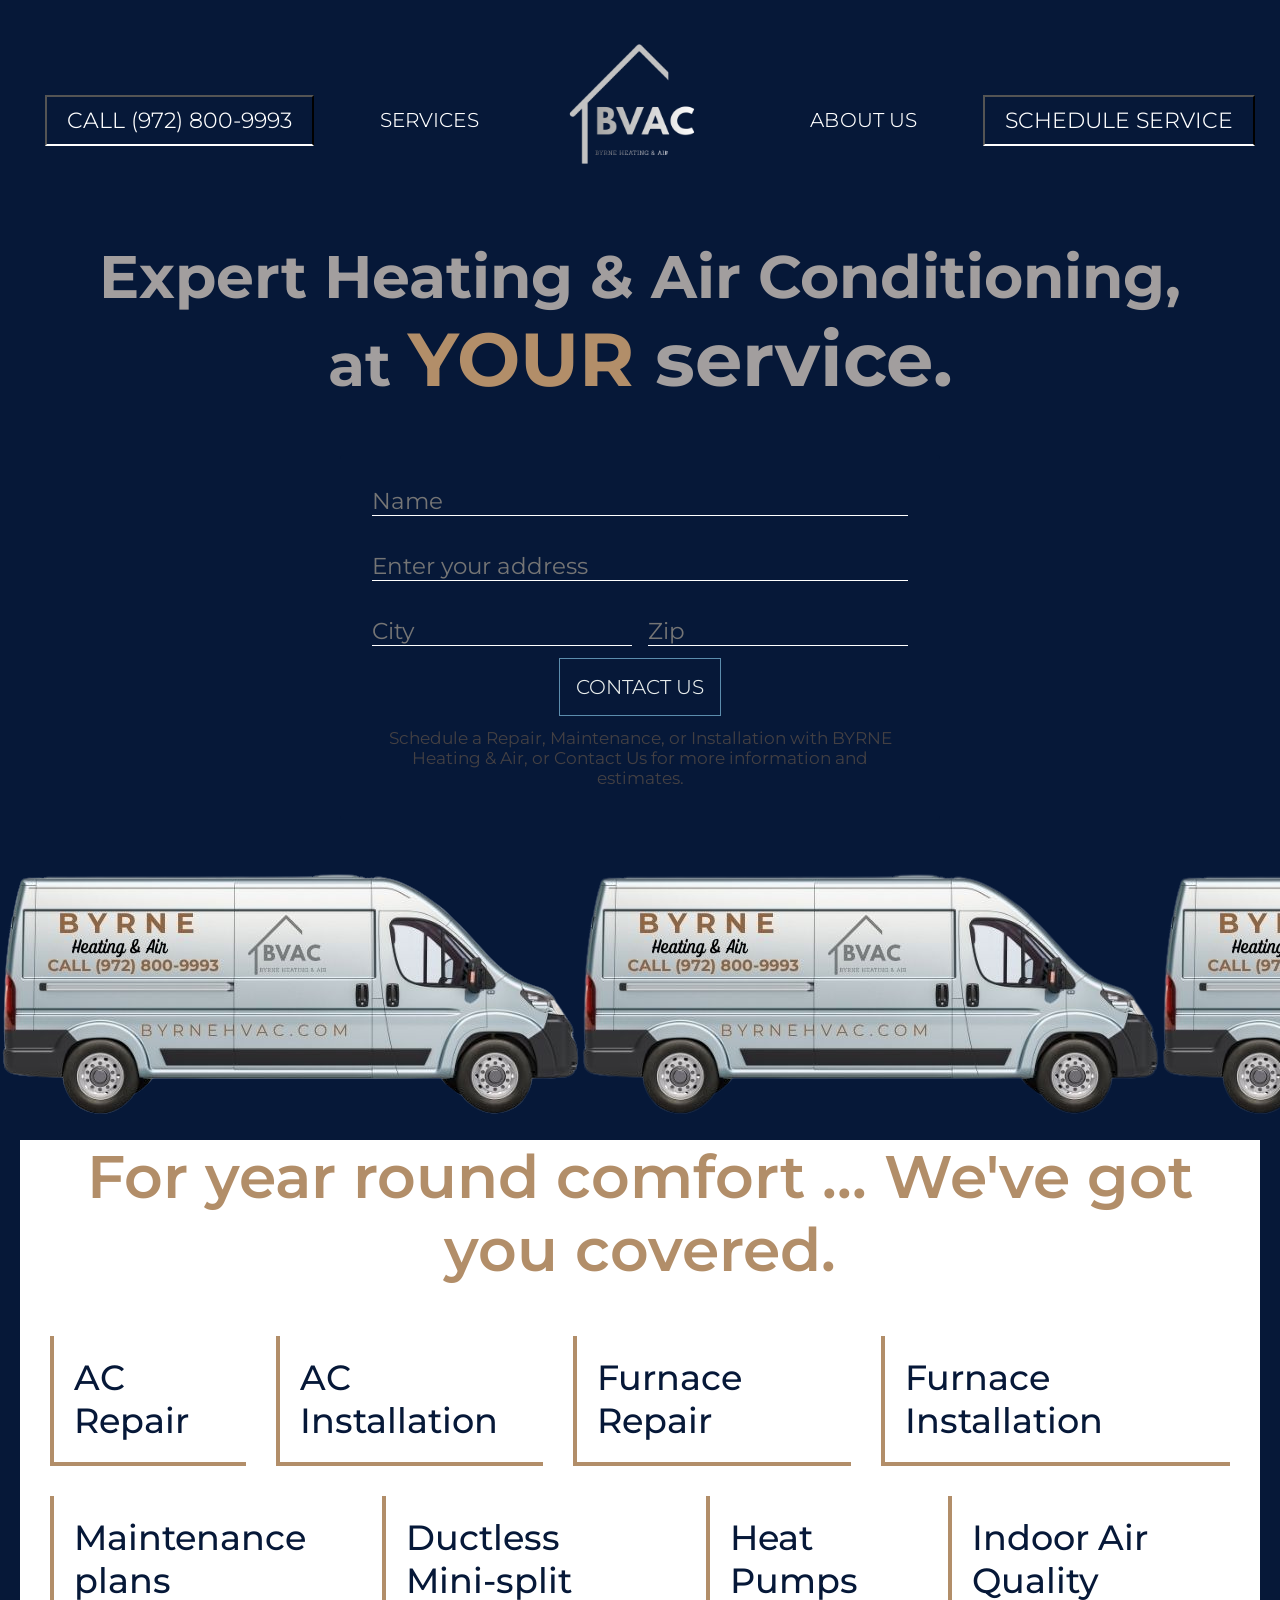
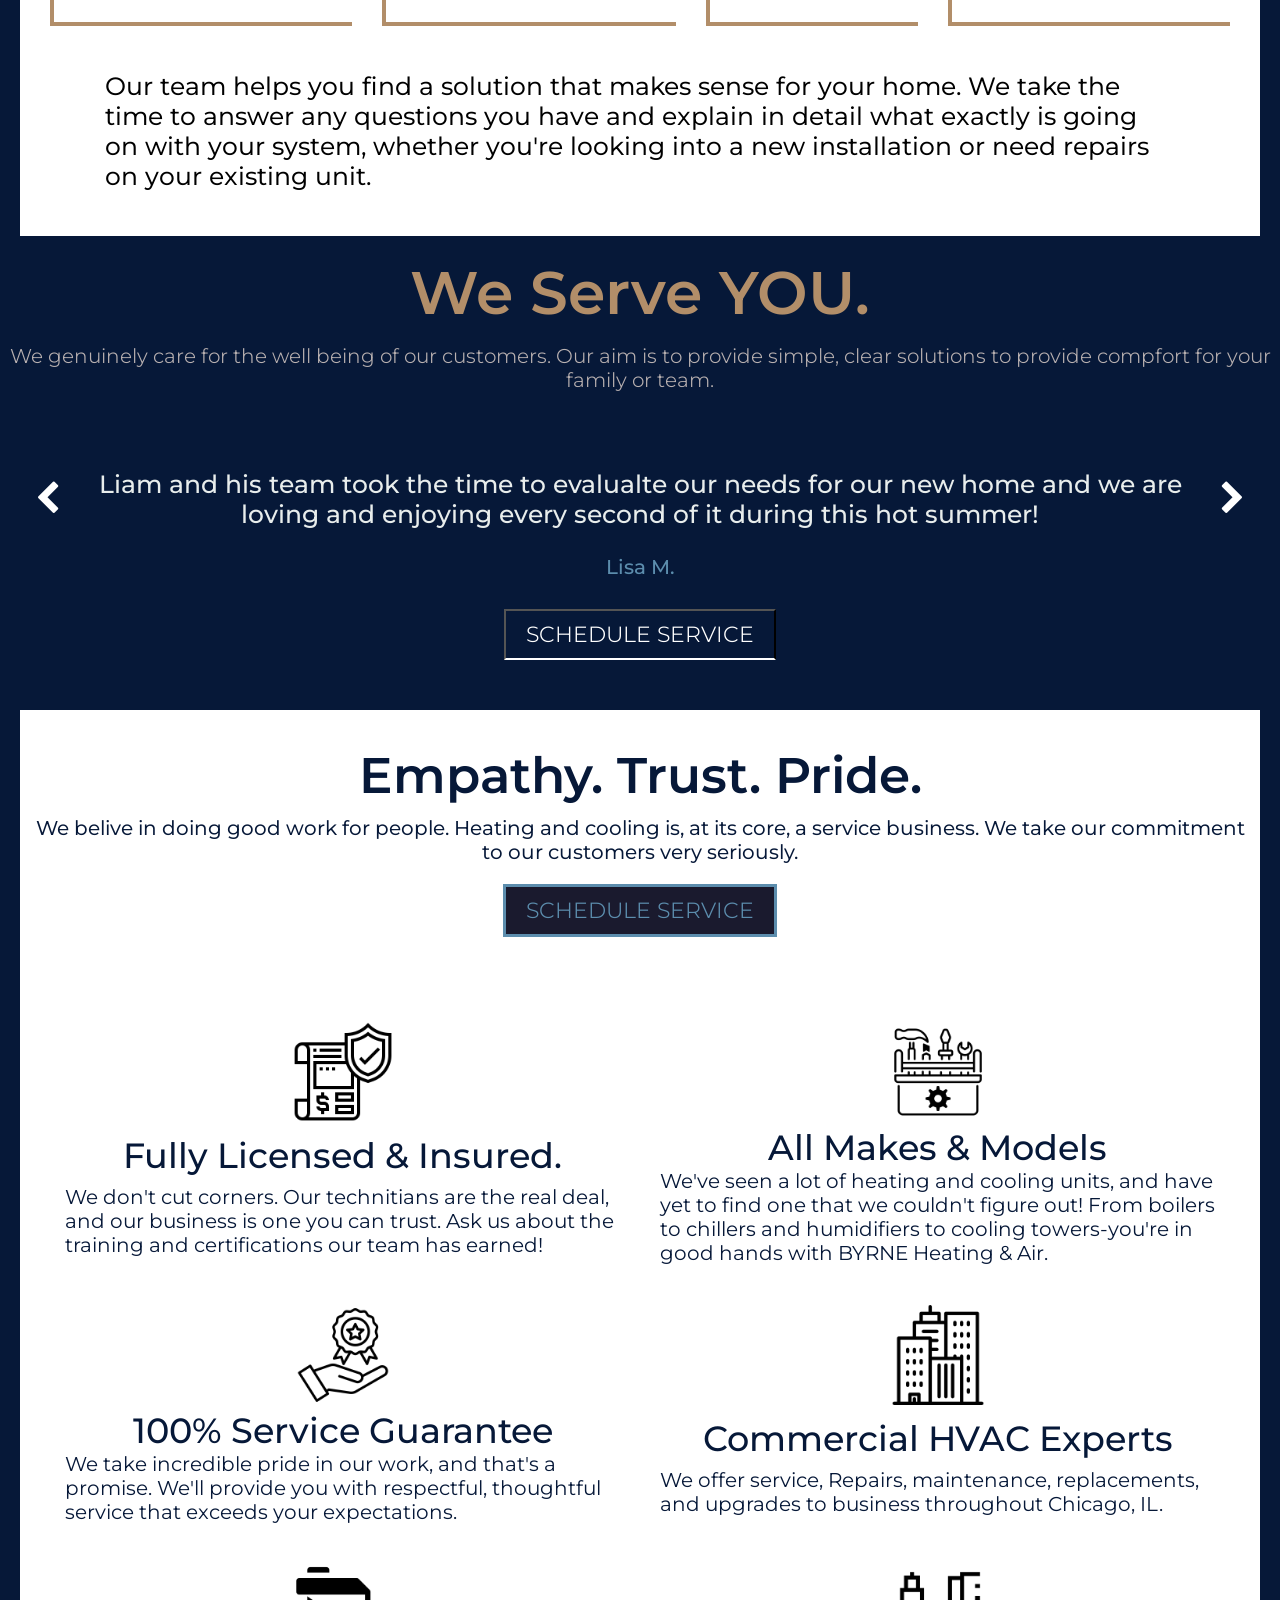
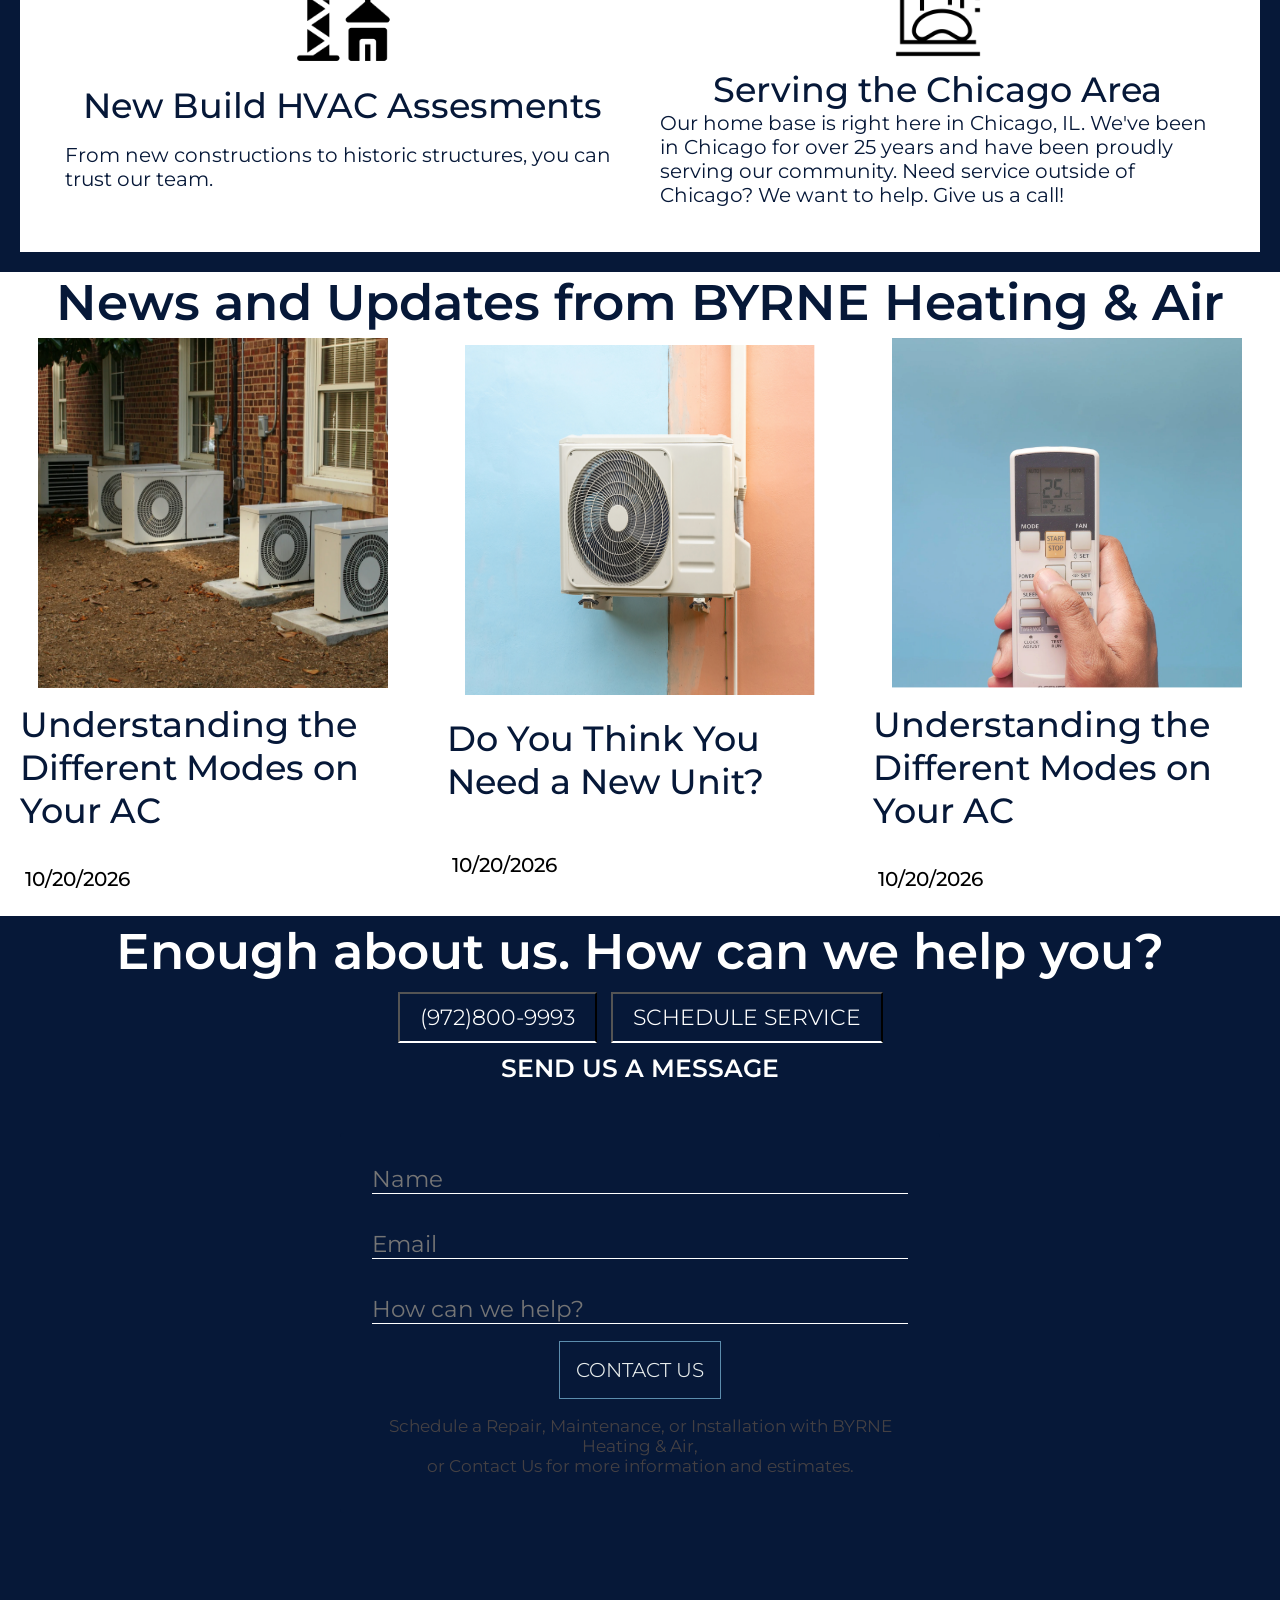
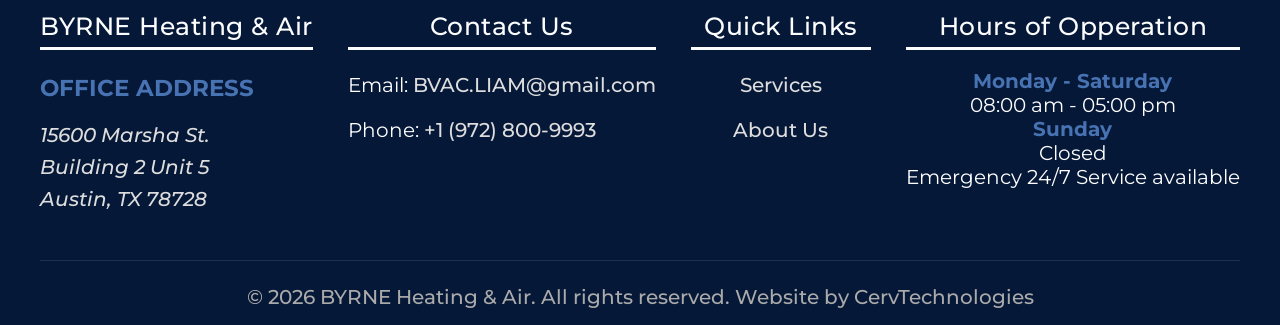
==== commit 18fa51c7: "final web" ====
--- a/index.html
+++ b/index.html
@@ -184,7 +184,7 @@
     
 </div>
 
-
+<div class="servicesBx">
 <div class="body-tagline">
     <h3> For year round comfort ... We've got you covered.</h3>
 </div>
@@ -214,7 +214,7 @@
     <div class="service">
     <div class="service-title">
           <a href="services.html">
-            Furnice Repair
+            Furnace Repair
         </a>
     </div>
     </div>
@@ -222,7 +222,7 @@
     <div class="service">
     <div class="service-title">
           <a href="services.html">
-             Furnice Installation
+             Furnace Installation
         </a>
     </div>
     </div>
@@ -231,7 +231,7 @@
     <div class="service">
     <div class="service-title">
          <a href="services.html">
-             Maintenace plans
+             Maintenance plans
         </a>
     </div>
     </div>
@@ -271,7 +271,7 @@
 </div>
 </div>
 
-
+</div>
 
 
 <div class="body-tagline2">
--- a/styles.css
+++ b/styles.css
@@ -5,7 +5,7 @@
     box-sizing: border-box;
     scroll-behavior: smooth;
     font-family: Montserrat;
-    scrollbar-width:thin;
+   
    
 }
 
@@ -408,17 +408,24 @@
 .services-pg{
     background: var(--webpage-bg-color);
 }
+
+.servicesBx{
+background: white;
+margin: 20px;
+
+}
 .service{
     display: grid;
     background: none;
     margin: 15px;
-    border-left: .25rem solid var(--websiteAccnt);
+    border-left: .25rem solid var(--websiteAccnt2);
+    border-bottom: .25rem solid var(--websiteAccnt2);
     padding: 20px;
     
 }
 .service-title a{
     padding-bottom: .5rem;
-    font-weight: 450;
+    font-weight: 5000;
     font-size: 35px;
     color: var(--services-h3);
     width: 20%;
@@ -426,7 +433,7 @@
 }
 .service p{
     padding-inline: 40px;
-    font-weight: 400;
+    font-weight: 500;
     font-size: 25px;
     color: var(--services-p);
     text-decoration: none;
@@ -437,7 +444,7 @@
 }
 .services-list-conslusion p{
     padding-inline: 40px;
-    font-weight: 400;
+    font-weight: 450;
     font-size: 25px;
     color: var(--services-conclusion-p);
     text-decoration: none;
@@ -508,36 +515,6 @@
 
 
 
-/*==Our Services===*/
-
-
-.card-content-bx{
-display: grid;
-vertical-align: middle;
-padding: 3%;
-object-fit: contain;
-
-}
-
-.service-btn{
-
-background: var(--service-btn);
-border-radius: 0%;
-border-color: white;
-font-size: 20px;
-padding: 5%;
-color: var(--service-btn-txt);
-}
-
-.service-btn:hover {
-
-background: var(--service-btn);
-border-radius: 0%;
-border-color: rgb(14, 13, 13);
-font-size: 20px;
-padding: 5%;
-font-weight: 500;
-}
 /*==Contact Us Form===*/
  .responsive-form{
   position: relative;
@@ -653,7 +630,7 @@
 }
 .body-tagline{
     background: var(--body-tagline-bg);
-    margin: 0px;
+    margin: 20px;
 }
 .body-tagline h3{
     text-align: center;
@@ -1003,44 +980,6 @@
 
 
 
-/*===Services by Industry Section===*/
-.Service-Tables{
-    display: flex;
-    justify-content: center;
-}
-.Haas-3-table, .Haas-2-table, .Haas-4-table, .Haas-mini-table {
-    background: var(--webpage-bg-color);
-    margin-top: 1px;
-    margin-left: 1px;
-    margin-right: 1px;
-    align-items: center;
-    border-spacing: 1px;
-    display: block;
-    padding: 3%
-   
-}
-.service-table-row{
-    background: none;
-    justify-content: center;
-  
-}
-.service-table-header{
-    font-size: 20px;
-    color: var(--link-color);
-    display: block;
-}
-.service-table-data{
-    font-size: 15px;
-    color: var(--link-color);
-    
-}
-
-td.service-table-data{
-    justify-content: center;
-    
-  
-    
-}
 /*===CTA Section===*/
 .cta-section, cta-section *{
     box-sizing: border-box;
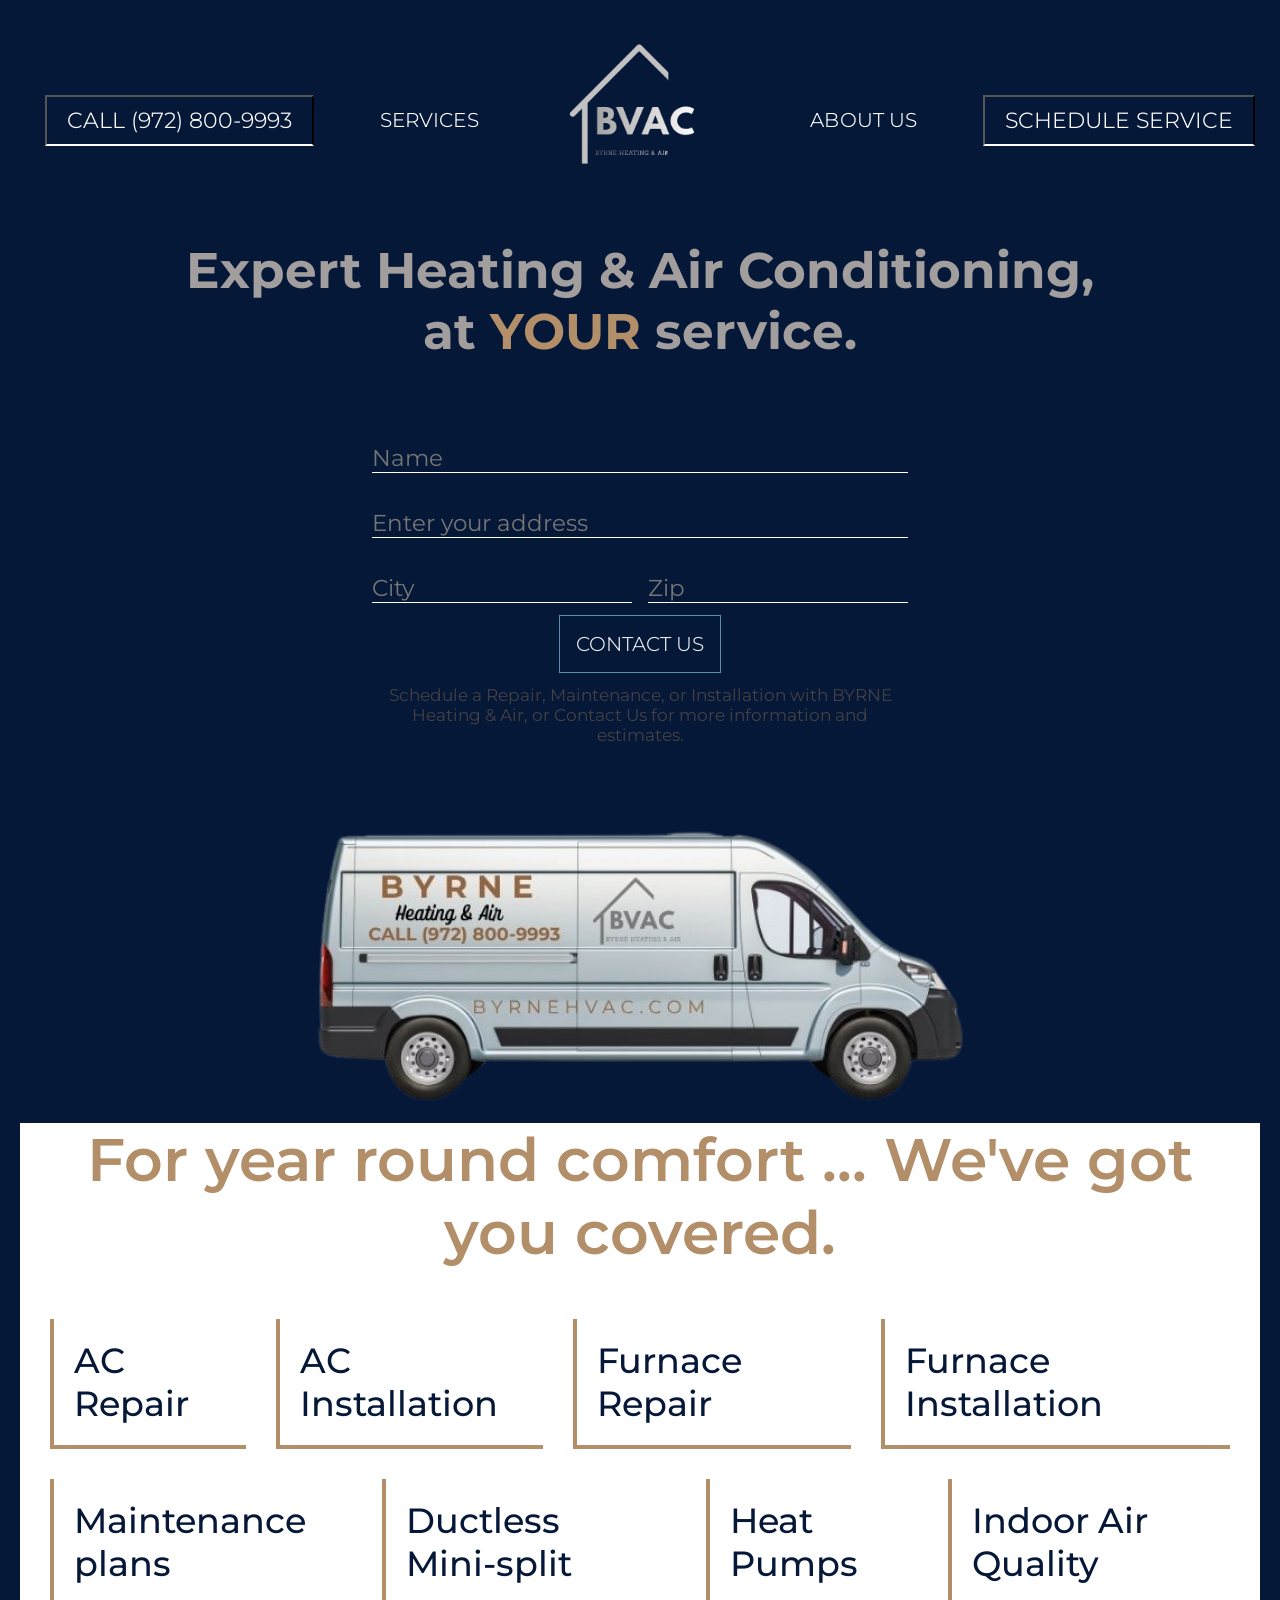
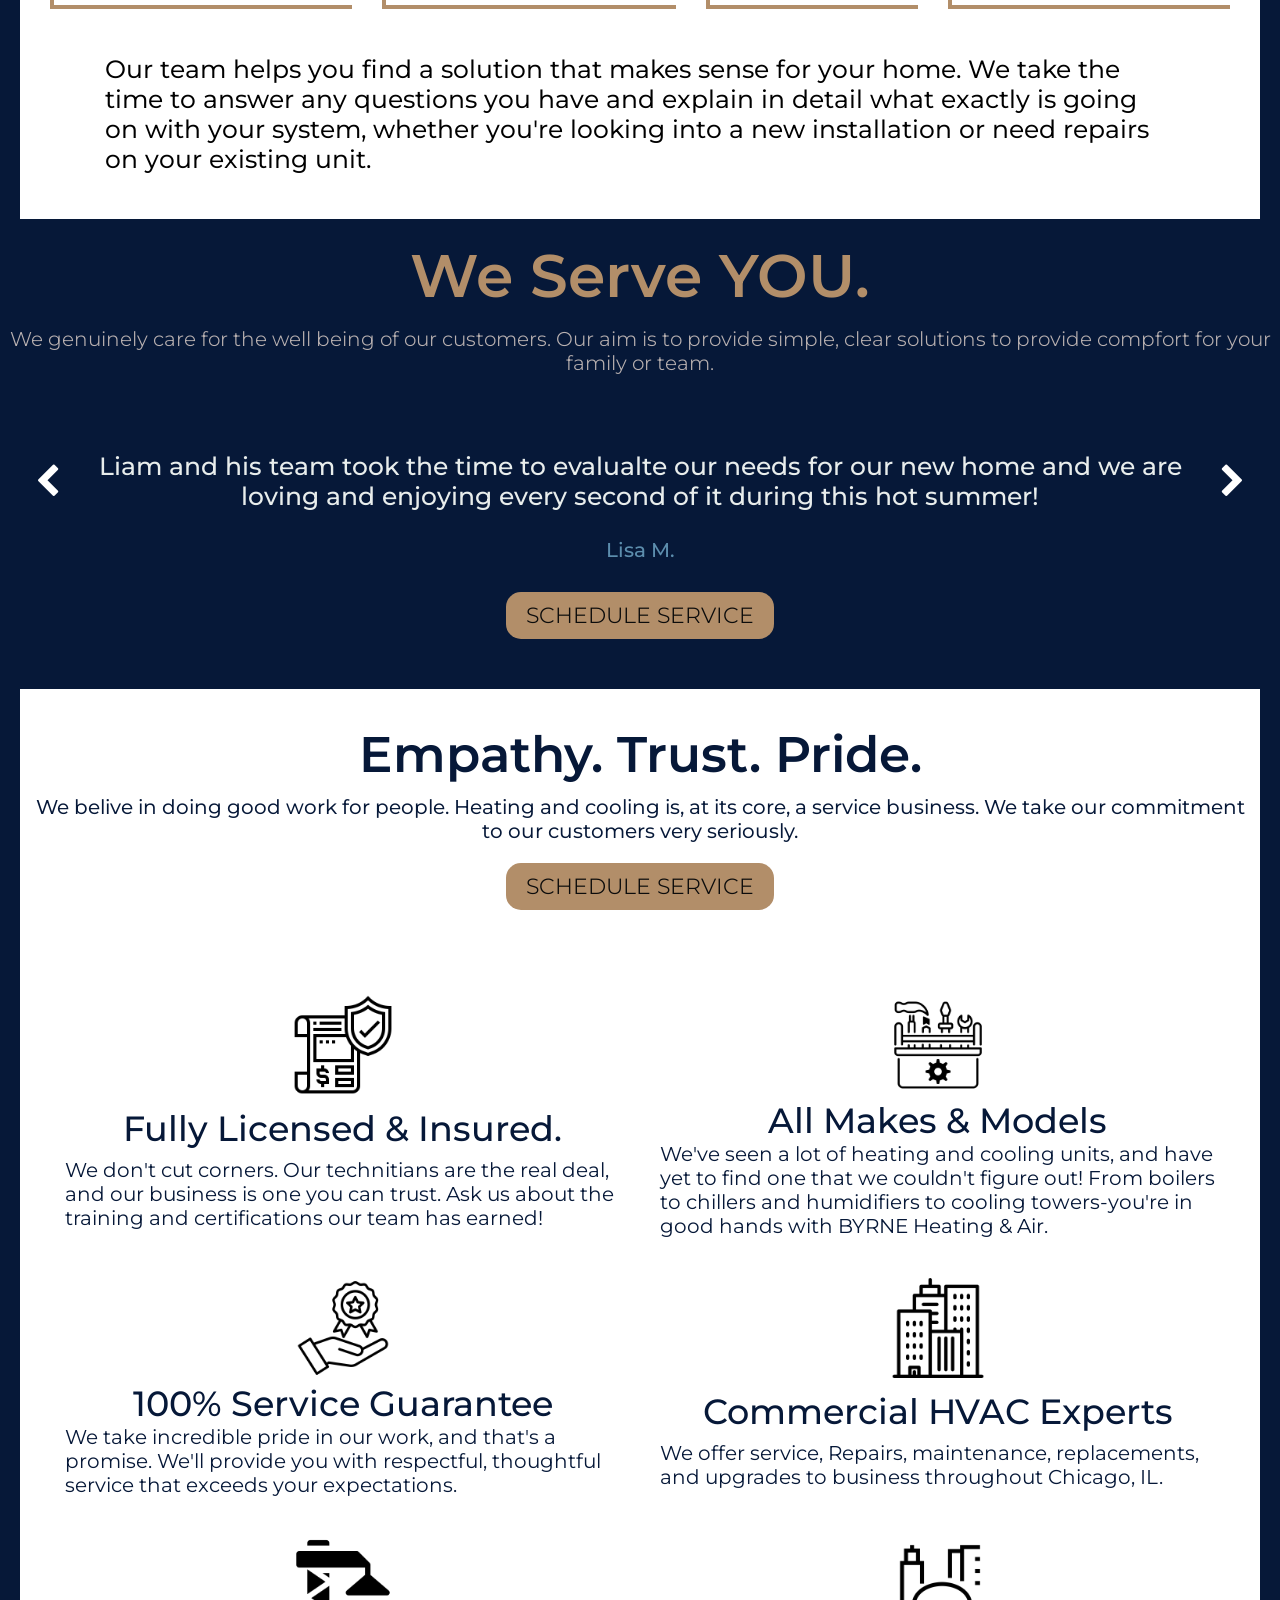
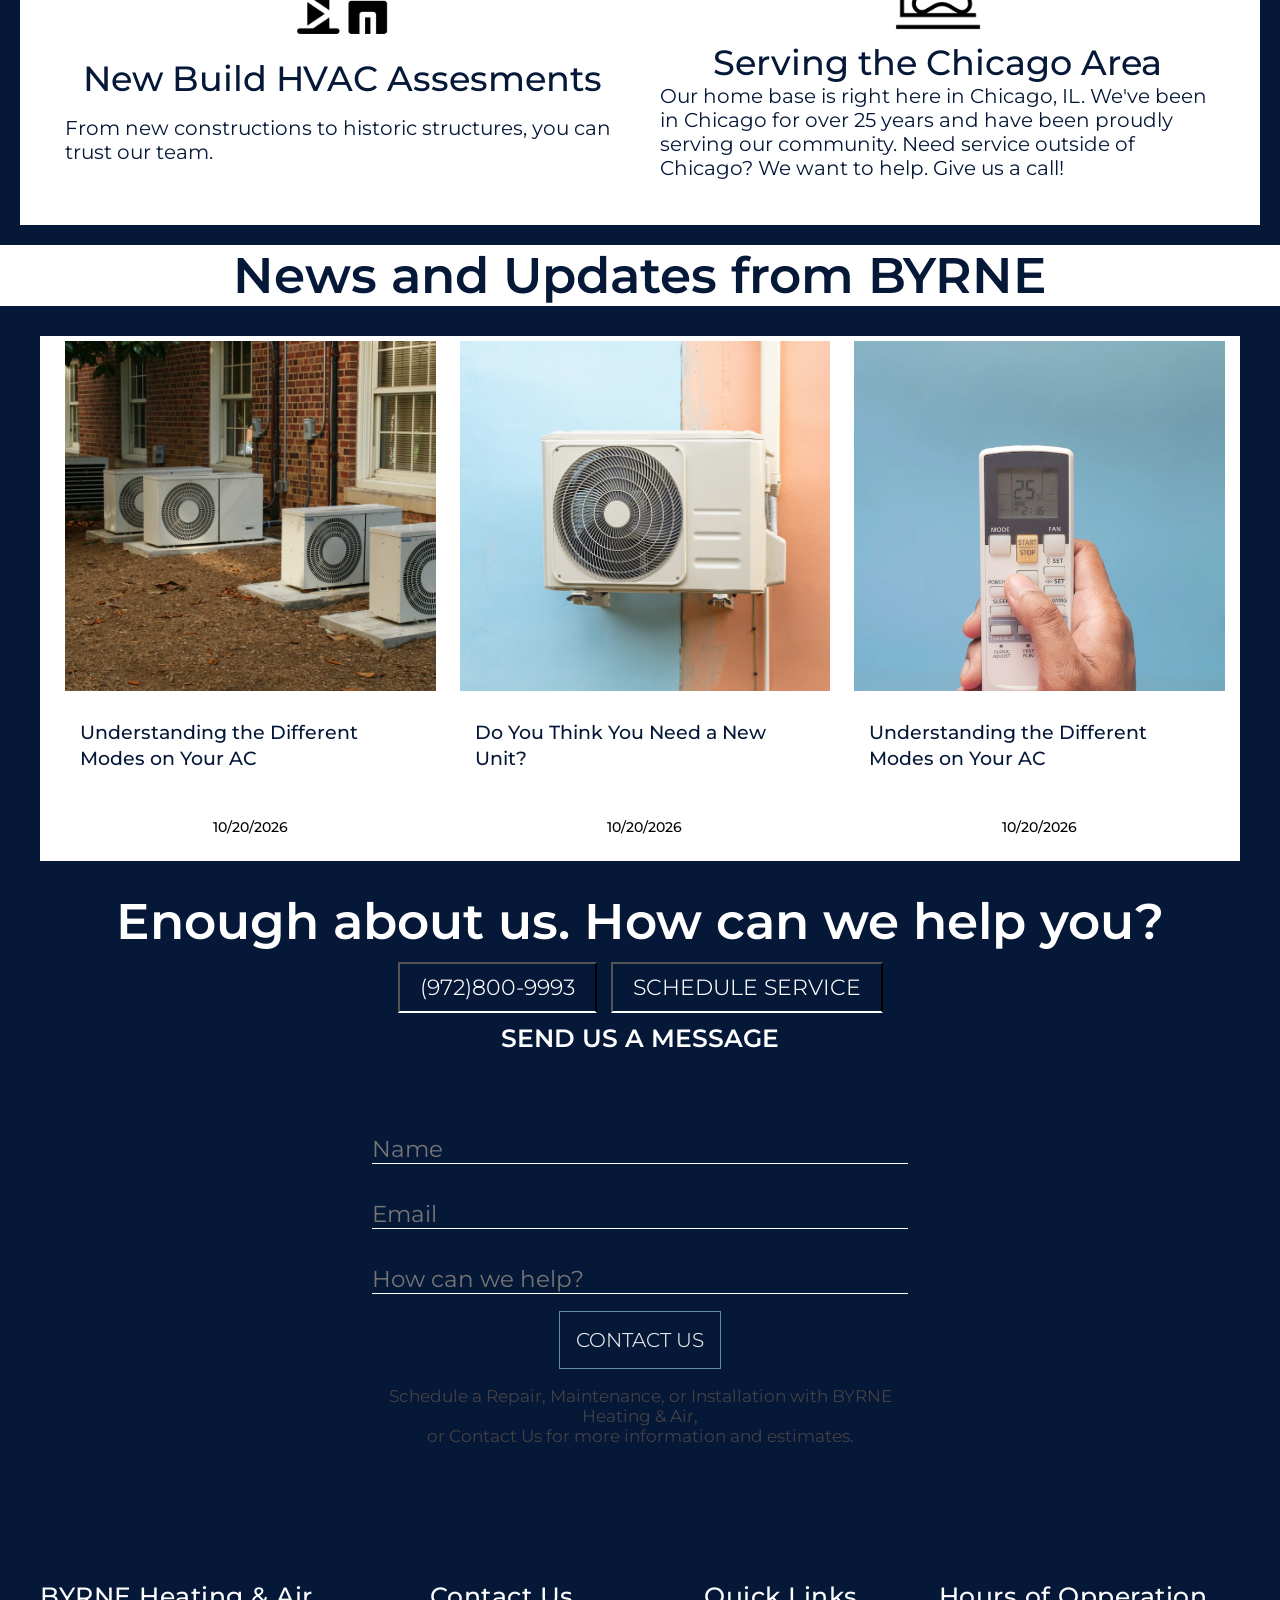
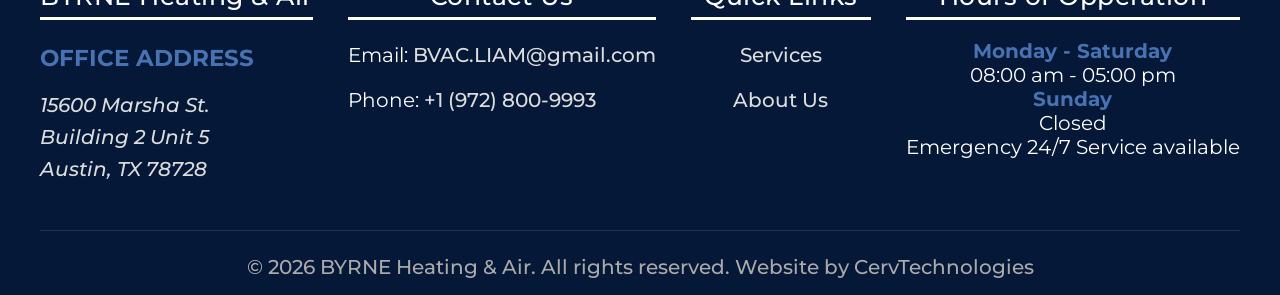
==== commit 39ac1286: "Mobile optimized, missing nav logo" ====
--- a/index.html
+++ b/index.html
@@ -411,7 +411,7 @@
 
 <div class="blog-section">
 <div class="blog-section-title">
-        <h2>News and Updates from BYRNE Heating & Air</h2>
+        <h2>News and Updates from BYRNE</h2>
 </div>
     <div class="blog-section-thumbnail-strip">
         <div class="blog-section-blocks">
--- a/styles.css
+++ b/styles.css
@@ -609,21 +609,21 @@
 }
 .hero-tagline h3{
     text-align: center;
-    font-size: 60px;
+    font-size: 50px;
     font-weight: 700;
     color: var(--websiteAccnt3);
 
 }
 .hero-tagline .span1{
     text-align: center;
-    font-size: 75px;
+    font-size: 50px;
     font-weight: 700;
     color: var(--websiteAccnt2);
 
 }
 .hero-tagline .span2{
     text-align: center;
-    font-size: 75px;
+    font-size: 50px;
     font-weight: 700;
     color: var(--websiteAccnt3);
 
@@ -2451,3 +2451,942 @@
     }
 }
 
+
+/* =========================================
+   BVAC MOBILE OPTIMIZATION
+   Append to the bottom of styles.css
+========================================= */
+
+/* Global mobile safeguards */
+@media (max-width: 768px) {
+
+    html,
+    body {
+        width: 100%;
+        max-width: 100%;
+        overflow-x: clip;
+    }
+
+    * {
+        min-width: 0;
+    }
+
+    img {
+        max-width: 100%;
+        height: auto;
+    }
+
+    h1, h2, h3, h4, p {
+        overflow-wrap: break-word;
+    }
+
+    /* =====================================
+       NAVIGATION
+    ===================================== */
+
+     /* Navbar */
+    .nav {
+        position: static !important;
+        display: flex;
+        flex-direction: column;
+        align-items: center;
+        width: 100%;
+        padding: 12px 16px;
+    }
+
+    /* Logo - visible when menu is closed */
+    #navMenu > li:nth-child(3) {
+        display: flex;
+        justify-content: center;
+        width: 100%;
+    }
+
+    .logo img {
+        display: block;
+        max-width: 155px;
+        max-height: 55px;
+        margin: 0 auto;
+    }
+
+
+    .hamburger {
+        grid-column: 2;
+        grid-row: 1;
+        display: flex;
+        justify-self: end;
+        align-items: center;
+        justify-content: center;
+        flex-direction: column;
+        gap: 6px;
+        width: 44px;
+        height: 44px;
+        padding: 8px;
+        border: 1px solid rgba(255,255,255,.3);
+        border-radius: 5px;
+        background: transparent;
+        cursor: pointer;
+    }
+
+    .hamburger span {
+        display: block;
+        width: 23px;
+        height: 2px;
+        background: white;
+        transition: transform .25s ease, opacity .25s ease;
+    }
+
+    .nav.menu-open .hamburger span:nth-child(1) {
+        transform: translateY(8px) rotate(45deg);
+    }
+
+    .nav.menu-open .hamburger span:nth-child(2) {
+        opacity: 0;
+    }
+
+    .nav.menu-open .hamburger span:nth-child(3) {
+        transform: translateY(-8px) rotate(-45deg);
+    }
+
+    /* Show menu links when opened */
+
+    .nav.menu-open .nav-main-menu > li {
+        display: block;
+        grid-column: 1 / -1;
+        grid-row: auto;
+        padding: 5px 0;
+    }
+    .nav-menu-open .logo img{
+        display: none;
+    }
+
+    .nav.menu-open .nav-main-menu > li:nth-child(3) {
+        display: flex;
+        grid-column: 1;
+        grid-row: 1;
+    }
+
+    .nav-main-menu .nav-dropdown-row,
+    .nav-main-menu .nav-link {
+        width: 100%;
+    }
+
+    .nav-main-menu a {
+        display: block;
+        padding: 12px 10px;
+        font-size: 16px;
+        text-align: left;
+    }
+
+    .nav-main-menu .cta-btn {
+        width: 100%;
+        min-height: 46px;
+        margin: 5px 0;
+    }
+
+    /* =====================================
+       HERO SECTION
+    ===================================== */
+
+    .home-page {
+        width: 100%;
+        min-height: auto;
+    }
+
+    .hero {
+        width: 100%;
+        min-height: 480px;
+        max-height: none;
+        padding: 35px 16px;
+        background-size: cover;
+        background-position: center;
+    }
+
+    .hero-tagline {
+        width: 100%;
+        padding: 20px 0;
+        text-align: center;
+    }
+
+    .hero-tagline h3 {
+        font-size: clamp(28px, 7vw, 40px);
+        line-height: 1.25;
+        padding: 0;
+    }
+
+    .hero-tagline span {
+        font-size: clamp(28px, 7vw, 40px);
+    }
+
+    .hero-van {
+        width: 100%;
+        overflow: hidden;
+    }
+
+    .hero-van img {
+        display: block;
+        width: 100%;
+        height: auto;
+        object-fit: contain;
+    }
+
+    /* =====================================
+       HERO CONTACT FORM
+    ===================================== */
+
+    .responsive-form {
+        width: calc(100% - 28px);
+        max-width: 550px;
+        margin: 25px auto;
+        padding: 22px 16px;
+        border-radius: 8px;
+        font-size: 16px;
+    }
+
+    .contact-us {
+        width: 100%;
+    }
+
+    .cus-row-1,
+    .cus-row-2,
+    .cus-row-3,
+    .cus-row-4 {
+        display: flex;
+        flex-direction: column;
+        width: 100%;
+        gap: 12px;
+        margin-bottom: 12px;
+    }
+
+    .cus-row-1 > *,
+    .cus-row-2 > *,
+    .cus-row-3 > * {
+        width: 100%;
+        max-width: 100%;
+        min-height: 46px;
+        margin: 0;
+    }
+
+    .cus-submit-btn {
+        width: 100%;
+        min-height: 48px;
+        font-size: 15px;
+    }
+
+    .cus-form-tagline h3 {
+        font-size: 15px;
+        line-height: 1.6;
+        text-align: center;
+    }
+
+    /* =====================================
+       SERVICES SECTION
+    ===================================== */
+
+    .servicesBx {
+        width: 100%;
+        margin: 0;
+        padding: 20px 10px;
+    }
+
+    .body-tagline h3 {
+        padding: 15px 10px;
+        font-size: clamp(24px, 6vw, 34px);
+        line-height: 1.3;
+        text-align: center;
+    }
+
+    .services {
+        display: block;
+        width: 100%;
+        margin: 0;
+    }
+
+    .servicesPg-services {
+        display: block;
+        width: 100%;
+    }
+
+    .services-toprow,
+    .services-bottomrow {
+        display: grid;
+        grid-template-columns: repeat(2, minmax(0, 1fr));
+        gap: 10px;
+        width: 100%;
+    }
+
+    .service {
+        display: flex;
+        align-items: center;
+        justify-content: center;
+        min-height: 95px;
+        margin: 0;
+        padding: 12px 8px;
+        border-left: 3px solid var(--websiteAccnt2);
+        border-bottom: 3px solid var(--websiteAccnt2);
+        text-align: center;
+    }
+
+    .service-title {
+        width: 100%;
+    }
+
+    .service-title a {
+        display: block;
+        width: 100%;
+        padding: 0;
+        font-size: clamp(14px, 3.5vw, 18px);
+        line-height: 1.35;
+        overflow-wrap: anywhere;
+    }
+
+    .services-list-conslusion {
+        padding: 20px 10px;
+    }
+
+    .services-list-conslusion p {
+        padding: 0;
+        font-size: 15px;
+        line-height: 1.7;
+    }
+
+    /* =====================================
+       WE SERVE YOU / TESTIMONIALS
+    ===================================== */
+
+    .body-tagline2 {
+        width: 100%;
+        padding: 35px 18px;
+        margin: 0;
+    }
+
+    .body-tagline2 h3 {
+        font-size: clamp(30px, 7vw, 42px);
+        line-height: 1.2;
+    }
+
+    .body-tagline2 p {
+        font-size: 16px;
+        line-height: 1.7;
+    }
+
+    .testimonialsCard {
+        width: 100%;
+        margin-top: 35px;
+    }
+
+    .testimonialsCard h3 {
+        font-size: 20px;
+        margin: 15px 0;
+    }
+
+    .testimonialsTestBox {
+        display: grid;
+        grid-template-columns: 35px minmax(0, 1fr) 35px;
+        align-items: center;
+        gap: 8px;
+        width: 100%;
+    }
+
+    .testimonialsCard h4 {
+        font-size: 16px;
+        line-height: 1.7;
+        padding: 0;
+    }
+
+    .testimonialPrvBtn,
+    .testimonialNxtBtn {
+        margin: 0;
+        padding: 5px;
+        font-size: 22px;
+    }
+
+    .testimonialsCard p {
+        margin-top: 15px;
+        font-size: 16px;
+    }
+
+    /* =====================================
+       EMPATHY / TRUST SECTION
+    ===================================== */
+
+    .index-services {
+        width: 100%;
+        margin: 0;
+        padding: 0;
+    }
+
+    .body-tagline3 {
+        width: 100%;
+        margin: 0;
+        padding: 35px 18px;
+    }
+
+    .body-tagline3 h3 {
+        font-size: clamp(28px, 7vw, 40px);
+        line-height: 1.2;
+    }
+
+    .body-tagline3 p {
+        font-size: 16px;
+        line-height: 1.7;
+    }
+
+    .body-trust {
+        display: grid;
+        grid-template-columns: 1fr;
+        gap: 16px;
+        width: 100%;
+        margin: 0;
+        padding: 20px 16px;
+    }
+
+    .trust-card-row1,
+    .trust-card-row2,
+    .trust-card-row3 {
+        display: grid;
+        grid-template-columns: repeat(2, minmax(0, 1fr));
+        gap: 14px;
+        width: 100%;
+        min-width: 0;
+    }
+
+    .trust-card {
+        display: flex;
+        flex-direction: column;
+        align-items: center;
+        width: 100%;
+        height: 100%;
+        margin: 0;
+        padding: 16px 10px;
+        border-radius: 8px;
+        background: white;
+    }
+
+    .trust-card img {
+        display: block;
+        width: 65px;
+        max-width: 100%;
+        height: 65px;
+        margin: 0 auto 12px;
+        object-fit: contain;
+    }
+
+    .trust-card h3 {
+        font-size: 16px;
+        line-height: 1.4;
+        text-align: center;
+    }
+
+    .trust-card p {
+        margin-top: 10px;
+        font-size: 13px;
+        line-height: 1.6;
+        text-align: center;
+    }
+
+    /* =====================================
+       BLOG / NEWS SECTION
+    ===================================== */
+
+    .blog-section {
+        width: 100%;
+        padding: 35px 16px;
+    }
+
+    .blog-section-title h2 {
+        font-size: clamp(23px, 6vw, 32px);
+        line-height: 1.3;
+        text-align: center;
+    }
+
+    .blog-section-thumbnail-strip {
+        display: grid;
+        grid-template-columns: 1fr;
+        gap: 22px;
+        width: 100%;
+    }
+
+    .blog-section-blocks {
+        width: 100%;
+        max-width: 500px;
+        margin: 0 auto;
+    }
+
+    .blog-section-blocks img {
+        display: block;
+        width: 100%;
+        height: auto;
+        aspect-ratio: 16 / 9;
+        object-fit: cover;
+    }
+
+    .blog-section-blocks h1 {
+        margin-top: 12px;
+        font-size: 19px;
+        line-height: 1.4;
+    }
+
+    .blog-section-blocks p {
+        margin-top: 8px;
+        font-size: 14px;
+    }
+
+    /* =====================================
+       FINAL CALL TO ACTION
+    ===================================== */
+
+    .body-tagline4 {
+        width: 100%;
+        padding: 35px 16px;
+    }
+
+    .body-tagline4 h3 {
+        font-size: clamp(25px, 6vw, 36px);
+        line-height: 1.3;
+    }
+
+    .body-tagline4 p {
+        font-size: 18px;
+        margin: 20px 0;
+    }
+
+    .body-tagline4 .cta-btn {
+        width: 100%;
+        max-width: 350px;
+        min-height: 48px;
+        margin: 8px auto;
+         border-radius: 15px;
+        background: var(--websiteAccnt2);
+        color: var(--about-us-text-h1);
+        border:none
+    }
+
+    /* =====================================
+       FOOTER
+    ===================================== */
+
+    .footer-cont {
+        width: 100%;
+        padding: 35px 18px 20px;
+    }
+
+    #footer .wrapper {
+        display: flex;
+        flex-direction: column;
+        align-items: center;
+        width: 100%;
+        gap: 28px;
+        text-align: center;
+    }
+
+    .grid-row-1,
+    .grid-row-2,
+    .grid-row-3 {
+        display: flex;
+        flex-direction: column;
+        align-items: center;
+        width: 100%;
+        gap: 12px;
+    }
+
+    .get-in-touch-footer h1 {
+        font-size: 21px;
+        line-height: 1.4;
+    }
+
+    .span-3,
+    .span-3 p {
+        font-size: 15px;
+        line-height: 1.7;
+        overflow-wrap: anywhere;
+    }
+
+    .copywrite {
+        font-size: 13px;
+        line-height: 1.6;
+    }
+
+    /* =====================================
+       APPOINTMENT BOOKING
+    ===================================== */
+
+    .booking-section {
+        padding: 40px 14px;
+    }
+
+    .booking-calendar-header {
+        padding: 20px 14px;
+    }
+
+    .acuity-embed-container {
+        padding: 8px;
+        min-height: 600px;
+    }
+
+    .acuity-embed-container iframe {
+        width: 100%;
+        min-height: 750px;
+    }
+}
+
+
+/* =========================================
+   EXTRA SMALL PHONES: 480px AND BELOW
+========================================= */
+
+@media (max-width: 480px) {
+
+    .hero {
+        min-height: 420px;
+        padding: 25px 12px;
+    }
+
+    .responsive-form {
+        width: calc(100% - 20px);
+        padding: 18px 12px;
+    }
+
+    .services-toprow,
+    .services-bottomrow {
+        gap: 8px;
+    }
+
+    .service {
+        min-height: 85px;
+        padding: 10px 5px;
+    }
+
+    .trust-card-row1,
+    .trust-card-row2,
+    .trust-card-row3 {
+        gap: 9px;
+    }
+
+    .trust-card {
+        padding: 12px 8px;
+    }
+
+    .trust-card h3 {
+        font-size: 14px;
+    }
+
+    .trust-card p {
+        font-size: 12px;
+    }
+
+    .testimonialsTestBox {
+        grid-template-columns: 28px minmax(0, 1fr) 28px;
+        gap: 4px;
+    }
+
+    .testimonialsCard h4 {
+        font-size: 14px;
+    }
+
+    .blog-section {
+        padding: 30px 12px;
+    }
+}
+
+
+/* =========================================
+   TABLETS: 769px - 1024px
+========================================= */
+
+@media (min-width: 769px) and (max-width: 1024px) {
+
+    .services-toprow,
+    .services-bottomrow {
+        flex-wrap: wrap;
+    }
+
+    .trust-card {
+        width: 50%;
+        padding: 15px;
+    }
+
+    .trust-card h3 {
+        font-size: 25px;
+    }
+
+    .trust-card p {
+        font-size: 16px;
+    }
+
+    .testimonialPrvBtn,
+    .testimonialNxtBtn {
+        margin-inline: 15px;
+    }
+
+    .blog-section-thumbnail-strip {
+        gap: 15px;
+    }
+}
+
+/* =====================================
+   MOBILE NAVIGATION FIX
+===================================== */
+
+@media (max-width: 768px) {
+
+    .nav {
+        position: static !important;
+        top: auto;
+        display: flex;
+        flex-direction: column;
+        align-items: stretch;
+        width: 100%;
+        padding: 10px 16px;
+        z-index: 1000;
+    }
+
+    /* Hamburger button */
+    .hamburger {
+        display: flex;
+        align-self: flex-end;
+        justify-content: center;
+        align-items: center;
+        flex-direction: column;
+        gap: 6px;
+        width: 44px;
+        height: 44px;
+        margin-left: auto;
+        cursor: pointer;
+    }
+
+    /* Hide entire menu when closed */
+    #navMenu {
+        display: none;
+        flex-direction: column;
+        align-items: stretch;
+        width: 100%;
+        margin: 0;
+        padding: 0;
+        gap: 0;
+    }
+
+    /* Show menu when hamburger is clicked */
+    .nav.menu-open #navMenu {
+        display: flex;
+    }
+
+    /* Hide logo while menu is open */
+    .nav.menu-open #navMenu > li:nth-child(3) {
+        display: none !important;
+    }
+
+    /* Display navigation links */
+    #navMenu > li {
+        display: flex;
+        flex-direction: column;
+        align-items: stretch;
+        width: 100%;
+        padding: 8px 0;
+        border-bottom: 1px solid rgba(255,255,255,.15);
+    }
+
+    #navMenu .nav-dropdown-row,
+    #navMenu .dropdown {
+        width: 100%;
+    }
+
+    #navMenu a {
+        display: block;
+        width: 100%;
+        padding: 12px 10px;
+        text-align: center;
+        font-size: 16px;
+    }
+
+    #navMenu .cta-btn {
+        display: block;
+        width: 100%;
+        min-height: 46px;
+        margin: 5px 0;
+        border-radius: 15px;
+        background: var(--websiteAccnt2);
+        color: var(--about-us-text-h1);
+        border:none
+    }
+
+    /* Hamburger animation */
+    .nav.menu-open .hamburger span:nth-child(1) {
+        transform: translateY(8px) rotate(45deg);
+    }
+
+    .nav.menu-open .hamburger span:nth-child(2) {
+        opacity: 0;
+    }
+
+    .nav.menu-open .hamburger span:nth-child(3) {
+        transform: translateY(-8px) rotate(-45deg);
+    }
+}
+
+/* =====================================
+   HERO CONTACT FORM FIX
+===================================== */
+
+@media (max-width: 768px) {
+
+    .home-page .responsive-form {
+        width: calc(100% - 28px);
+        max-width: 550px;
+        margin: 25px auto;
+        padding: 22px 16px;
+    }
+
+    .home-page .contact-us {
+        display: flex;
+        flex-direction: column;
+        width: 100%;
+        gap: 12px;
+    }
+
+    /* Remove HTML line breaks */
+    .home-page .contact-us br {
+        display: none;
+    }
+
+    /* Each row */
+    .home-page .cus-row-1,
+    .home-page .cus-row-2 {
+        display: grid;
+        grid-template-columns: 1fr;
+        width: 100%;
+        margin: 0;
+        gap: 12px;
+    }
+
+    /* City and Zip get equal widths */
+    .home-page .cus-row-3 {
+        display: grid;
+        grid-template-columns: repeat(2, minmax(0, 1fr));
+        width: 100%;
+        margin: 0;
+        gap: 12px;
+    }
+
+    /* All inputs equal height */
+    .home-page .contact-us input:not([type="hidden"]) {
+        display: block;
+        width: 100%;
+        min-width: 0;
+        height: 48px;
+        min-height: 48px;
+        padding: 10px 12px;
+        margin: 0;
+        box-sizing: border-box;
+        font-size: 16px;
+        border: none;
+        border-bottom: 1px solid rgba(255,255,255,.5);
+        border-radius: 15px;
+    }
+
+    .home-page .cus-row-4 {
+        width: 100%;
+        margin: 0;
+    }
+
+    .home-page .cus-submit-btn {
+        width: 100%;
+        min-height: 48px;
+        margin: 0;
+        border: none;
+        border-radius: 15px;
+        background: var(--websiteAccnt2);
+        color: var(--about-us-text-h1);
+    }
+}
+
+
+/* =====================================
+   HERO VAN IMAGE FIX
+===================================== */
+
+.hero-van {
+    background: none !important;
+    background-image: none !important;
+    background-repeat: no-repeat !important;
+    display: flex;
+    justify-content: center;
+    align-items: center;
+    width: 100%;
+    overflow: hidden;
+}
+
+.hero-van img {
+    display: block;
+    width: min(100%, 650px);
+    height: auto;
+    max-height: 350px;
+    object-fit: contain;
+    margin: 0 auto;
+}
+
+@media (max-width: 768px) {
+    .hero-van {
+        padding: 10px 12px 25px;
+    }
+
+    .hero-van img {
+        width: 100%;
+        max-width: 500px;
+        max-height: none;
+    }
+}
+
+/* =====================================
+   TESTIMONIAL ALIGNMENT FIX
+===================================== */
+
+@media (max-width: 768px) {
+
+    .testimonialsTestBox {
+        display: grid;
+        grid-template-columns: 42px minmax(0, 1fr) 42px;
+        align-items: center;
+        justify-items: center;
+        gap: 8px;
+        width: 100%;
+        margin: 20px auto;
+    }
+
+    .testimonialNxtBtn,
+    .testimonialPrvBtn {
+        display: flex;
+        align-items: center;
+        justify-content: center;
+        width: 42px;
+        height: 42px;
+        padding: 0;
+        margin: 0 !important;
+        font-size: 20px;
+        line-height: 1;
+        text-align: center;
+        cursor: pointer;
+    }
+
+    .testimonialsTestBox h4 {
+        width: 100%;
+        margin: 0;
+        padding: 0 4px;
+        font-size: 15px;
+        line-height: 1.7;
+        text-align: center;
+    }
+}
+
+
+.tagline2-cta-btn button{
+     border-radius: 15px;
+        background: var(--websiteAccnt2);
+        color: var(--about-us-text-h1);
+        border:none
+}
+.tagline3-bta-btn button{
+     border-radius: 15px;
+        background: var(--websiteAccnt2);
+        color: var(--about-us-text-h1);
+        border:none
+}
--- a/blog_styles.css
+++ b/blog_styles.css
@@ -52,4 +52,127 @@
     font-size: 50px;
     color: var(--blog-post-h1);
     text-align: center;
-}+}
+
+
+/* =====================================
+   BLOG GRID FIX
+===================================== */
+
+/* Desktop */
+.blog-section-thumbnail-strip {
+    display: grid;
+    grid-template-columns: repeat(3, minmax(0, 1fr));
+    gap: 24px;
+    width: 100%;
+    max-width: 1200px;
+    margin: 30px auto;
+    padding: 0 20px;
+}
+
+.blog-section-blocks {
+    display: flex;
+    flex-direction: column;
+    width: 100%;
+    min-width: 0;
+    overflow: hidden;
+}
+
+.blog-section-blocks img {
+    display: block;
+    width: 100%;
+    aspect-ratio: 16 / 9;
+    height: auto;
+    object-fit: cover;
+}
+
+.blog-section-blocks h1 {
+    margin-top: 14px;
+    font-size: 19px;
+    line-height: 1.4;
+    overflow-wrap: anywhere;
+}
+
+.blog-section-blocks p {
+    margin-top: 10px;
+    font-size: 14px;
+}
+
+/* Tablet */
+@media (max-width: 900px) {
+    .blog-section-thumbnail-strip {
+        grid-template-columns: repeat(2, minmax(0, 1fr));
+        gap: 18px;
+    }
+}
+
+/* Mobile */
+@media (max-width: 600px) {
+
+    .blog-section {
+        width: 100%;
+        padding: 30px 14px;
+    }
+    .blog-section-title h2 {
+        font-size: 30px;
+        font-weight: 600;
+    }
+    .blog-section-thumbnail-strip {
+        grid-template-columns: 1fr;
+        gap: 25px;
+        padding: 0;
+        margin:  auto;
+    }
+
+    .blog-section-blocks {
+        width: 100%;
+        max-width: 100%;
+    }
+
+    .blog-section-blocks img {
+        width: 100%;
+        aspect-ratio: 16 / 9;
+        object-fit: cover;
+    }
+
+    .blog-section-blocks h1 {
+        font-size: 18px;
+    }
+}
+
+/* Center blog post images */
+.blog-section-blocks {
+    display: flex;
+    flex-direction: column;
+    align-items: center;
+}
+
+.blog-section-blocks img {
+    display: block;
+    width: 100%;
+    max-width: 100%;
+    height: auto;
+    margin-left: auto;
+    margin-right: auto;
+    object-fit: cover;
+}
+
+/* Mobile adjustment */
+@media (max-width: 600px) {
+    .blog-section-thumbnail-strip {
+        display: grid;
+        grid-template-columns: 1fr;
+        justify-items: center;
+        width: 100%;
+    }
+
+    .blog-section-blocks {
+        width: 100%;
+        align-items: center;
+    }
+
+    .blog-section-blocks img {
+        width: 100%;
+        margin-inline: auto;
+    }
+}
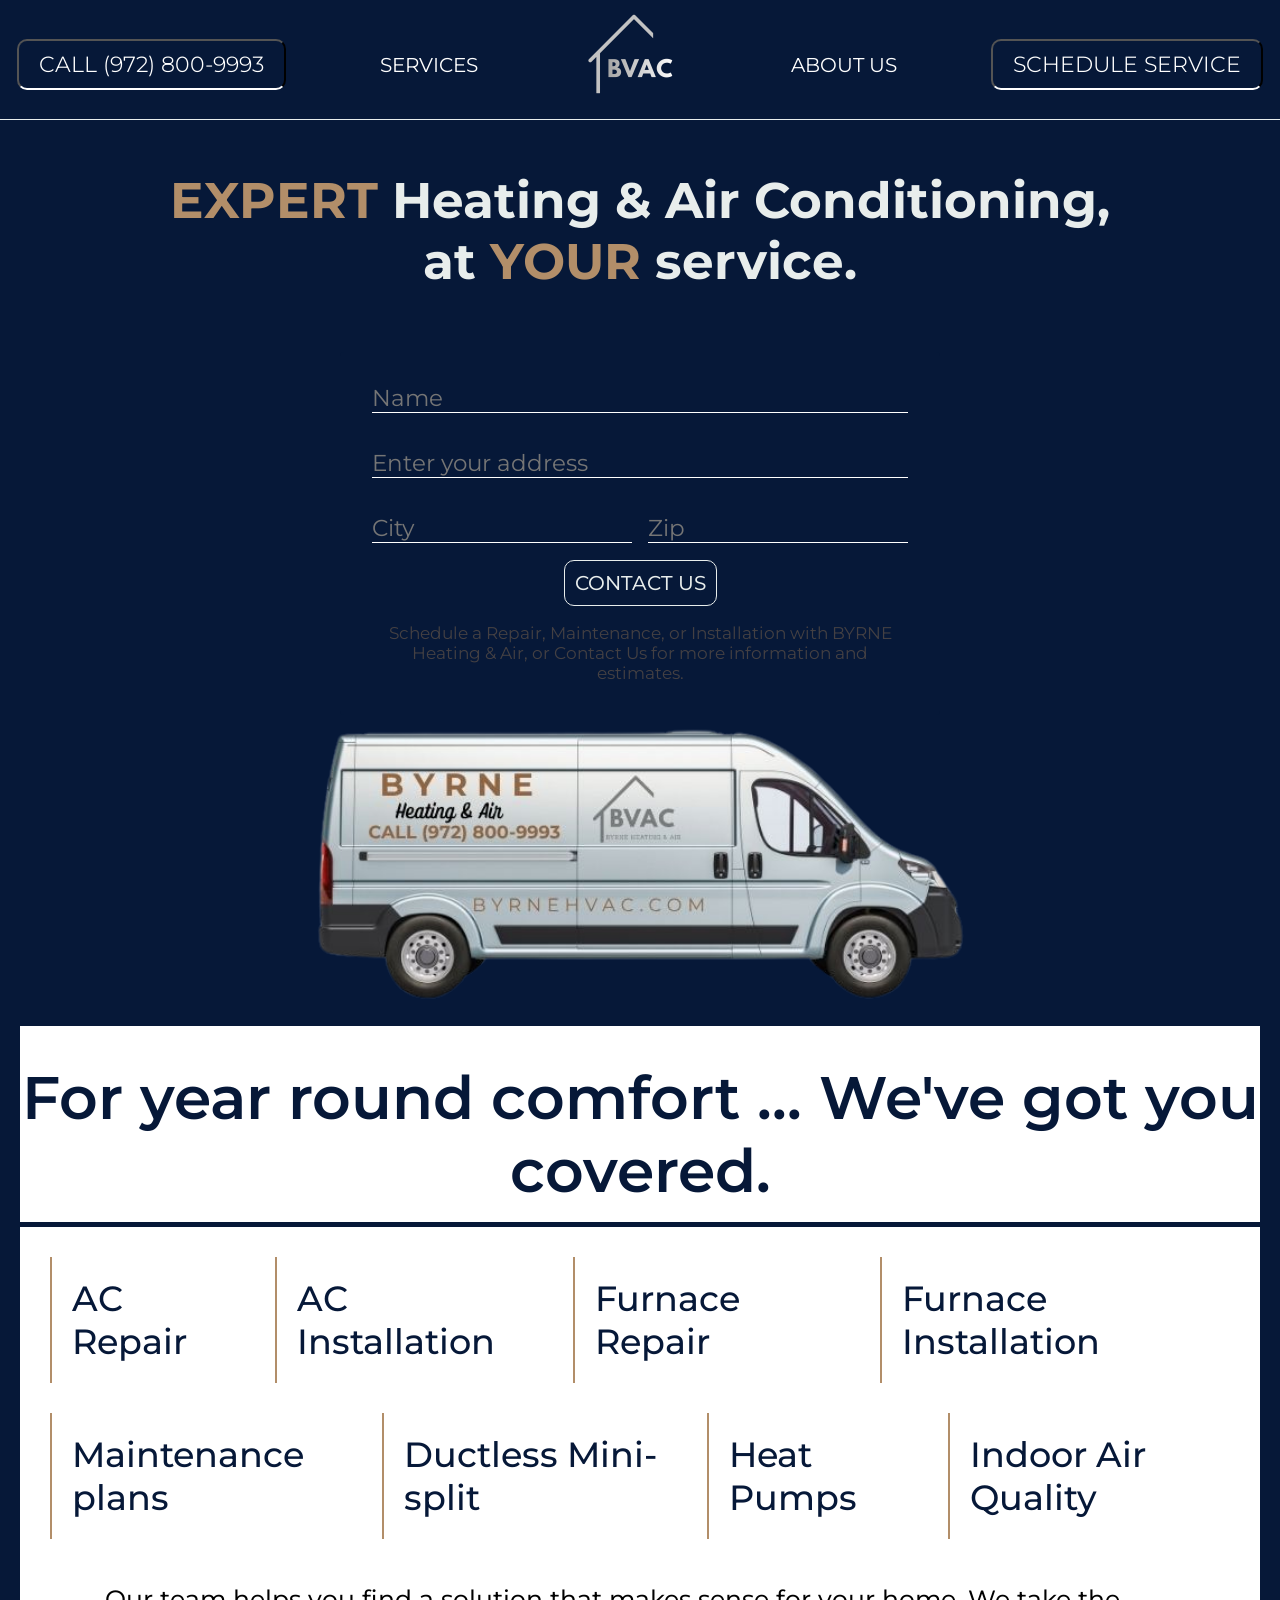
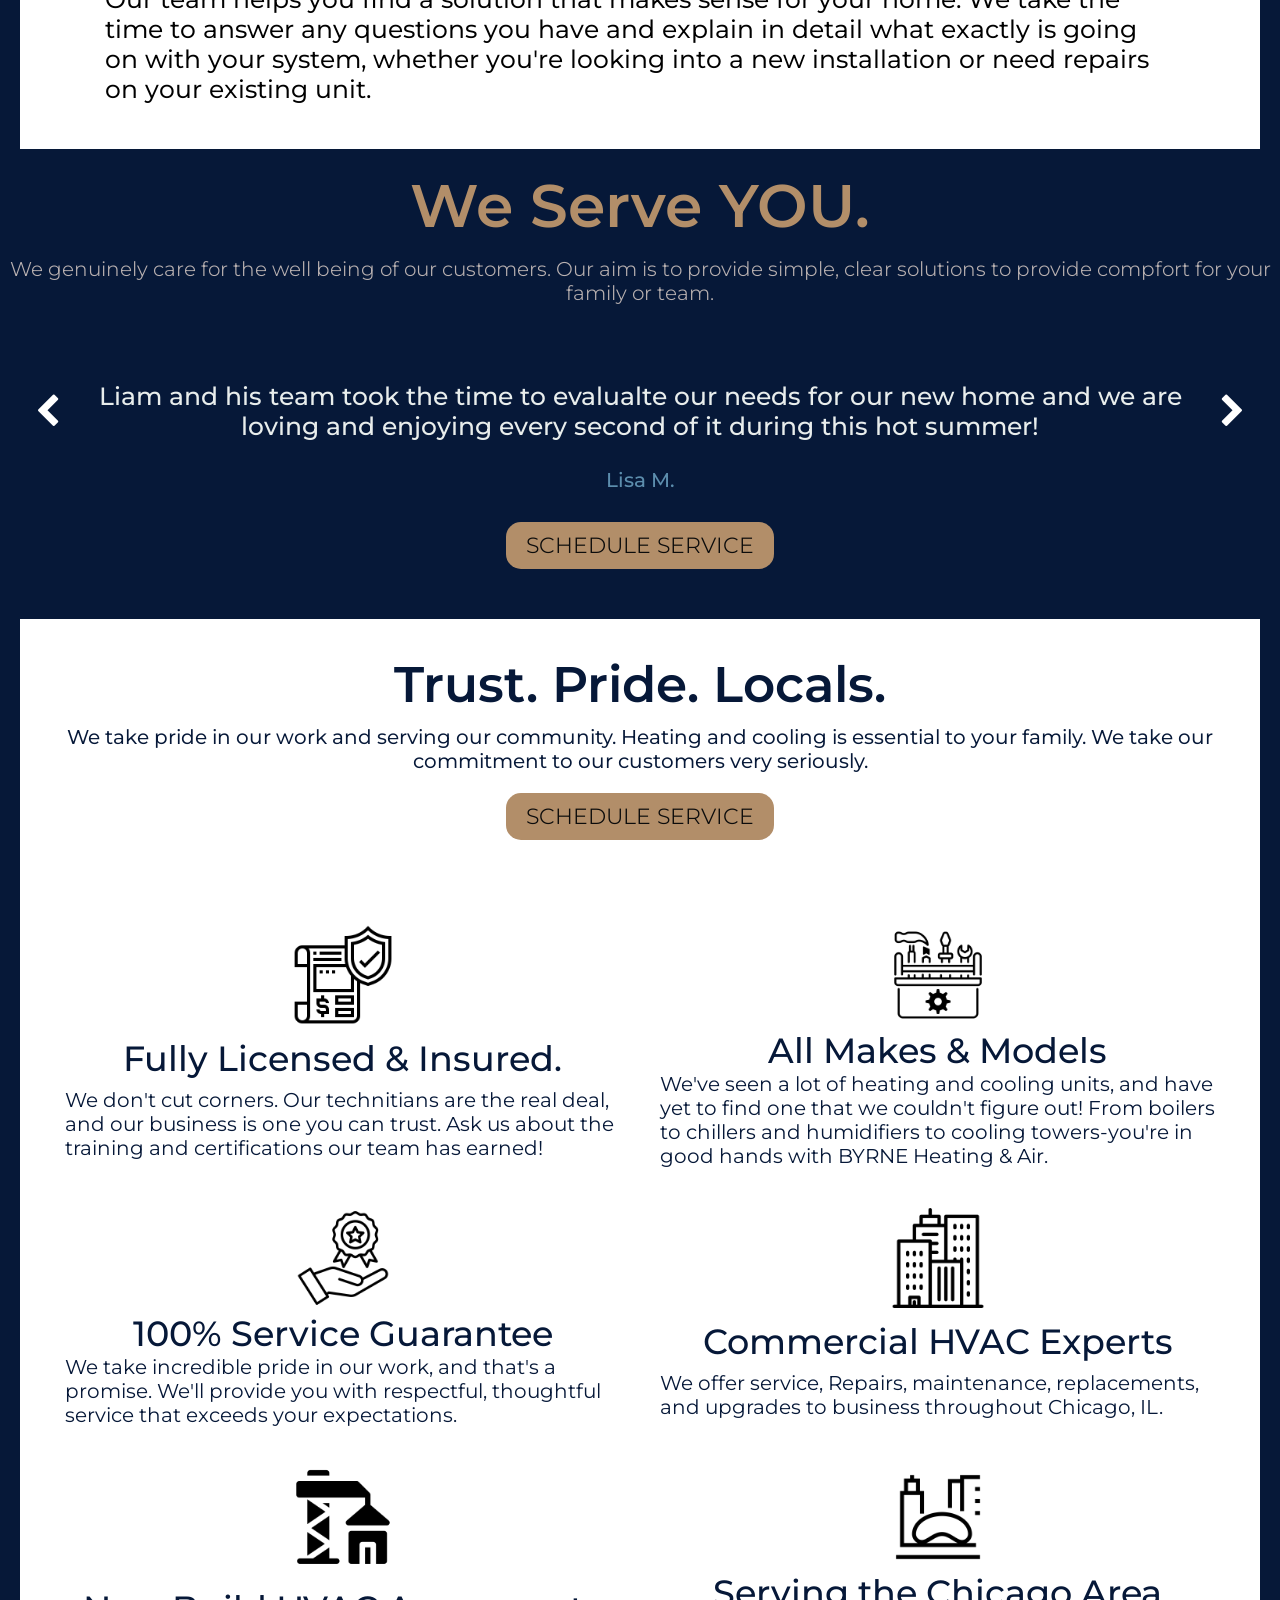
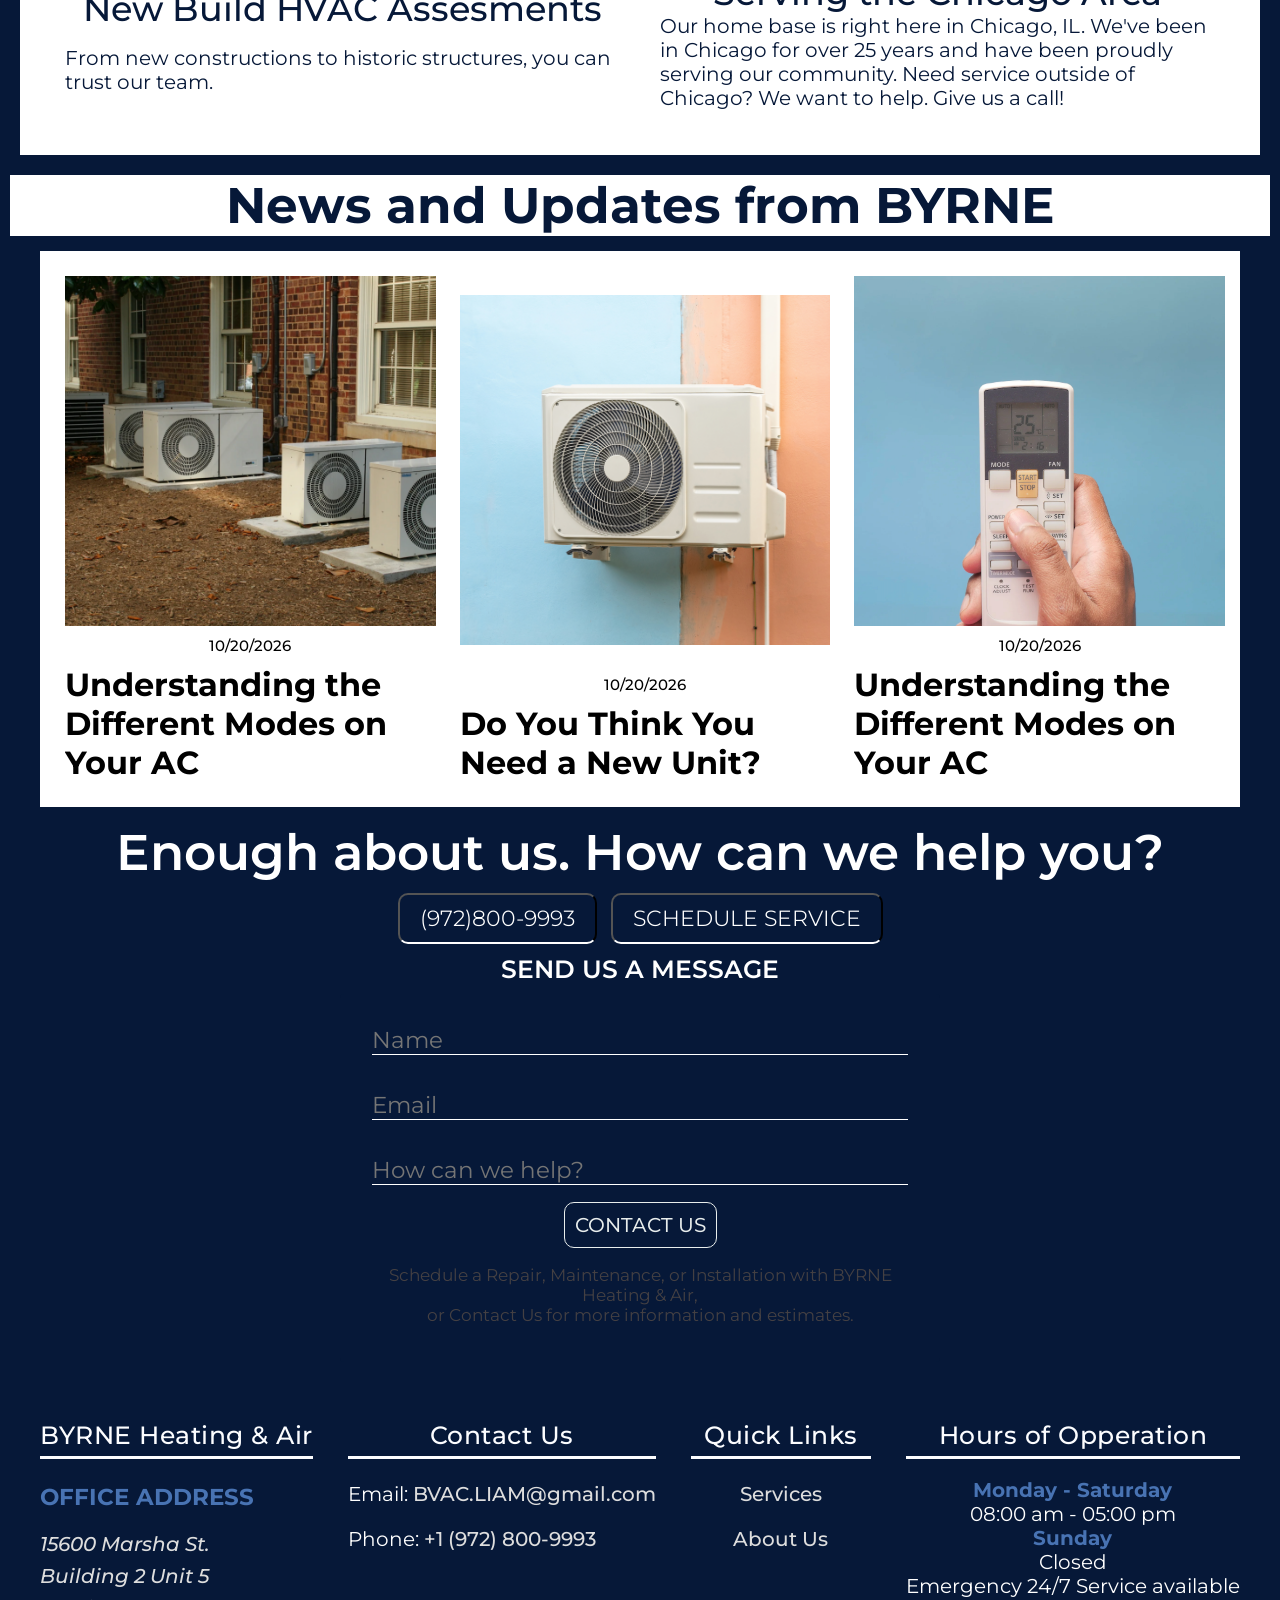
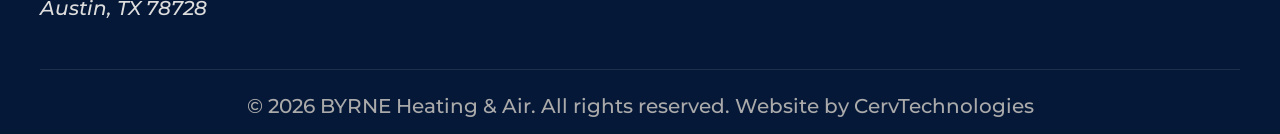
==== commit 4792f145: "finishing touches part 1" ====
--- a/index.html
+++ b/index.html
@@ -90,7 +90,7 @@
 <div class="main-content">
 <!--Hero-->    
 <div class="hero-tagline">
-<h3> Expert Heating & Air Conditioning, <br> at <span class="span1">YOUR </span><span class="span2">service. </span></h3>
+<h3> <span class="span1">EXPERT</span> Heating & Air Conditioning, <br> at <span class="span1">YOUR </span>service.</h3>
 
 </div>
 
@@ -268,7 +268,7 @@
         </p>
     </div>
     
-</div>
+    </div>
 </div>
 
 </div>
@@ -308,8 +308,8 @@
 </div>
 <div class="index-services">
 <div class="body-tagline3">
-    <h3>Empathy. Trust. Pride.</h3>
-    <p> We belive in doing good work for people. Heating and cooling is, at its core, a service business. We take our commitment to our customers very seriously.</p>
+    <h3>Trust. Pride. Locals.</h3>
+    <p> We take pride in our work and serving our community. Heating and cooling is essential to your family. We take our commitment to our customers very seriously.</p>
     <div class="tagline3-bta-btn">
     <button id="ctaBtn" class="cta-btn">
                 SCHEDULE SERVICE
@@ -407,7 +407,7 @@
         </div>
     </div>
 </div>
-
+</div>
 
 <div class="blog-section">
 <div class="blog-section-title">
@@ -416,18 +416,21 @@
     <div class="blog-section-thumbnail-strip">
         <div class="blog-section-blocks">
             <img src="blog_thumbnail_1.png" alt="noimage">
+            <p>10/20/2026</p>
             <h1>Understanding the Different Modes on Your AC</h1>
-            <p>10/20/2026</p>
+            
         </div>
         <div class="blog-section-blocks">
             <img src="blog_thumbnail_2.png" alt="noimage">
+            <p>10/20/2026</p>
             <h1>Do You Think You Need a New Unit?</h1>
-            <p>10/20/2026</p>
+            
         </div>
         <div class="blog-section-blocks">
             <img src="blog_thumbnail_3.png" alt="noimage">
+            <p>10/20/2026</p>
             <h1>Understanding the Different Modes on Your AC</h1>
-            <p>10/20/2026</p>
+            
         </div>
     </div>
 
@@ -527,7 +530,7 @@
         </div>
 </div>
 
-
+</div>
 
 
 
--- a/styles.css
+++ b/styles.css
@@ -30,7 +30,7 @@
 --footer-txt: #ffffff;
 --nav-bar-bg: #061838;
 --nav-bar-items: #ffffff;
---nav-items-hover:#bacef3;
+--nav-items-hover:#ffffff;
 --logo-color: #e6eaf1;
 --service-card-bg: #7f8e91;
 --cus-bg-color: #061838;
@@ -49,7 +49,7 @@
 --hover-text-color: #468af0;
 --Home-page-bg: #9fa7b3;
 --cards-bg: #d9d9d9;
---link-color: #d5d5df;
+--link-color: #ffffff;
 --link-hover: #93c2ee;
 --about-us-h1: #ffffff;
 --learn-more-btn-bg: #4873b3;
@@ -415,11 +415,11 @@
 
 }
 .service{
-    display: grid;
+    
     background: none;
     margin: 15px;
-    border-left: .25rem solid var(--websiteAccnt2);
-    border-bottom: .25rem solid var(--websiteAccnt2);
+    border-left: 2px solid var(--websiteAccnt2);
+    
     padding: 20px;
     
 }
@@ -482,7 +482,7 @@
     text-align: start;
 }
 .services-list-conslusion{
-      font-weight: 450;
+    font-weight: 450;
     font-size: 30px;
     padding: 30px;
     text-align: start;
@@ -519,7 +519,7 @@
  .responsive-form{
   position: relative;
   width: min(90%, 600px);
-  margin: 50px auto;
+  margin: 10px auto;
   border-radius: 4px;
   border: none;
   background-color: var(--cus-bg-color);
@@ -572,15 +572,16 @@
     
 }
 .cus-submit-btn{
-    padding: 1rem;
-    border-radius: 0px;
-    background-color: var(--bg-color);
-    border: .1rem solid var(--websiteAccnt);
+    padding: 10px;
+    border-radius: 10px;
+    background-color: var(--webpage-bg-color);
+    border: .1rem solid var(--website-txt);
     font-size: 20px;
-    font-weight: 350;
+    font-weight: 450;
     color: var(--website-txt);
     justify-content: center;
     display: block;
+    margin:5px;
 }
 input[type=text]{
     background-color: var(--about-us-bg);
@@ -592,51 +593,25 @@
 /*===Navigation Bar===*/
 .nav{
     
-    position:sticky;
+    position: sticky;
     top: 0;
    
     align-items: Center;
     
     
     background: var(--nav-bar-bg);
-    color:var(--logo-color);
-    z-index:1000;
-    padding: 5px;
-    border-bottom: none;
-    border-color: black;
-    border-width: thin;
-    
-}
-.hero-tagline h3{
-    text-align: center;
-    font-size: 50px;
-    font-weight: 700;
-    color: var(--websiteAccnt3);
-
-}
-.hero-tagline .span1{
-    text-align: center;
-    font-size: 50px;
-    font-weight: 700;
-    color: var(--websiteAccnt2);
-
-}
-.hero-tagline .span2{
-    text-align: center;
-    font-size: 50px;
-    font-weight: 700;
-    color: var(--websiteAccnt3);
-
-}
-.body-tagline{
-    background: var(--body-tagline-bg);
-    margin: 20px;
-}
-.body-tagline h3{
-    text-align: center;
-    font-size: 60px;
-    font-weight: 600;
-    color: var(--websiteAccnt2);
+    color:var(--link-color);
+    z-index: 10;
+    padding: 2px;
+    border-bottom: 1px solid var(--website-txt);
+    height: 120px;
+    
+    
+}
+.nav-dropdown-row a{
+    color: var(--link-color);
+    font-size: 20px;
+    font-weight: 400;
 }
 /* Main navigation layout */
 #navMenu {
@@ -645,8 +620,8 @@
     justify-content: space-between;
     list-style: none;
     width: 100%;
-    margin: 10px;
-    padding: 0px 30px;
+    margin: 0px;
+    padding: 0px 15px 15px;
     box-sizing: border-box;
 }
 
@@ -655,6 +630,7 @@
 #navMenu > li {
     display: flex;
     align-items: center;
+    
     
     
 }
@@ -663,7 +639,7 @@
     width: 100%;
     height: auto;
     object-fit: contain;
-    padding: 10px;
+    padding: 0px;
     padding-left: 0px;
     
 }
@@ -677,105 +653,56 @@
   /* Logo container */
 #navMenu .logo {
     display: block;
-    width: 200px;
-    min-width: 150px;
-    
-    
-}
-#navMenu .dropdown a{
-    font-size: 20px;
-    padding: 0px;
-    font-weight: 350;
-    letter-spacing: .1px;
-    
-}
-
-
-.dropdown{
-    position: relative;
-    display: block;
-    
-
-}
-
-
-.dropdown a{
-    position: relative;
-    font-size: 25px;
-    color: var(--nav-bar-items);
-     font-weight: 500;
-}
-.nav-main-menu .dropdown-content{
-    display: none;
-    position:absolute;
-    top: 100%;
-    left: 0;
-
-    background: var(--nav-bar-bg);
-    min-width: 240px;
-
-    border-top: 3px solid var(--nav-accnt);
-    border-radius:0 0 3px 3px;
-
-    animation: slideUp .3s;
-    box-shadow: var(--shadow-1);
-    z-index: 1001;
-    
-}
-
-.dropdown-content li{
-    padding: 10px;
-    
-}
-.dropdown-content li:hover{
-    background: var(--nav-items-hover);
-}
-.dropdown:hover .dropdown-content{
-    display: block;
-}
-.dropdown-link{
-color: var(--nav-bar-items);
-}
-
-
-
-
-
-
-
-/*===Sub Dropdown===*/
-.nav-main-menu .sub-dropdown-content{
-    display: none;
-    position: absolute;
-    top: 7%;
-    left: 100%;
-    background: var(--bg-color);
-    min-width: 240px;
-    border-top: 3px solid var(--nav-accnt);
-    border-radius: 3px;
-    animation: slideUp .3s;
-    box-shadow: var(--shadow-1);
-    z-index:1001;
-}
-@keyframes slideUp{
-    from{
-        margin-top: 20px;
-    }
-    to{
-        margin-top:0;
-    }
-}
-.dropdown-link{
-    display: flex;
-    justify-content: space-between;
-    align-items: center;
-}
-.sub-dropdown:hover .sub-dropdown-content{
-    display: block;
-    position: absolute;
-   
-
-}
+    width: 125px;
+    min-width: 125px;
+    
+    
+}
+
+
+
+
+.hero-tagline h3{
+    text-align: center;
+    font-size: 50px;
+    font-weight: 700;
+    color: var(--website-txt);
+    padding: 50px;
+
+}
+.hero-tagline .span1{
+    text-align: center;
+    font-size: 50px;
+    font-weight: 700;
+    color: var(--websiteAccnt2);
+
+}
+.hero-tagline .span2{
+    text-align: center;
+    font-size: 50px;
+    font-weight: 700;
+    color: var(--websiteAccnt3);
+
+}
+.body-tagline{
+    background: var(--body-tagline-bg);
+    margin-top: 25px;
+    padding-bottom: 15px;
+    border-bottom: 5px solid var(--about-us-bg);
+}
+.body-tagline h3{
+    text-align: center;
+    font-size: 60px;
+    font-weight: 600;
+    color: var(--webpage-bg-color);
+    padding-top: 35px;
+}
+
+
+
+
+
+
 
 /*===Our Work===*/
 .gallery{
@@ -884,13 +811,13 @@
     background: var(--cta-bg);
     font-weight: 500;
     font-size: 25px; 
-    margin: px;
+    margin: 10px;
     
 }
 .cta-btn{
     align-self: center;
     padding: 10px 20px;
-    border-radius: 0px;
+    border-radius: 10px;
     text-align: center;
     border-bottom: solid 2px white;
     color: var(--cta-text);
@@ -1178,7 +1105,7 @@
 body {
     width: 100%;
     max-width: 100%;
-    overflow-x: hidden;
+    overflow-x: clip;
 }
 
 img {
@@ -3123,26 +3050,92 @@
     }
 }
 
-/* =====================================
-   MOBILE NAVIGATION FIX
-===================================== */
+/* =========================
+   MOBILE NAVBAR
+========================= */
 
 @media (max-width: 768px) {
 
-    .nav {
-        position: static !important;
-        top: auto;
+    /* Main navbar */
+     .nav {
+        display: flex !important;
+        flex-direction: row;
+        justify-content: space-between;
+        align-items: center;
+        width: 100%;
+        min-height: 95px;
+        padding: 10px 20px;
+    }
+
+    /* Keep the UL visible so the logo can show */
+    .nav-main-menu {
+        display: flex !important;
+        flex-direction: column;
+        align-items: center;
+        width: 100%;
+        margin: 0;
+        padding: 0;
+        list-style: none;
+    }
+
+    /* Hide every menu item by default */
+    .nav-main-menu > li {
+        display: none !important;
+    }
+
+    /* SHOW ONLY THE LOGO WHEN CLOSED */
+    .nav-main-menu > li:nth-child(3) {
+        display: flex !important;
+        justify-content: center;
+        align-items: center;
+        width: 100%;
+        min-height: 95px;
+        padding: 0px;
+        margin: 0;
+    }
+
+    /* Logo container */
+    .nav-main-menu > li:nth-child(3) .logo {
         display: flex;
-        flex-direction: column;
+        justify-content: center;
+        align-items: center;
+        width: 100%;
+    }
+
+    .nav-main-menu > li:nth-child(3) .logo a {
+        display: flex;
+        justify-content: center;
+        align-items: center;
+    }
+
+    .nav-main-menu > li:nth-child(3) .logo img {
+        display: block;
+        width: 150px;
+        max-width: 100%;
+        height: auto;
+        max-height: 150px;
+        object-fit: contain;
+    }
+
+    /* Hamburger hidden while menu is closed */
+    .hamburger {
+        display: grid;
+    
+    }
+
+
+    /* =========================
+       MENU OPEN
+    ========================= */
+
+    .nav.menu-open {
         align-items: stretch;
-        width: 100%;
-        padding: 10px 16px;
-        z-index: 1000;
-    }
-
-    /* Hamburger button */
-    .hamburger {
-        display: flex;
+        
+    }
+
+    /* Show hamburger when open */
+    .nav.menu-open .hamburger {
+        display: flex !important;
         align-self: flex-end;
         justify-content: center;
         align-items: center;
@@ -3150,47 +3143,39 @@
         gap: 6px;
         width: 44px;
         height: 44px;
-        margin-left: auto;
+        padding: 8px;
+        margin-bottom: 8px;
+        background: transparent;
+        border: 1px solid rgba(255,255,255,.3);
+        border-radius: 5px;
         cursor: pointer;
     }
 
-    /* Hide entire menu when closed */
-    #navMenu {
-        display: none;
+    .hamburger span {
+        display: block;
+        width: 23px;
+        height: 2px;
+        background: white;
+        transition: transform .25s ease, opacity .25s ease;
+    }
+
+    /* Hide logo when menu is open */
+    .nav.menu-open .nav-main-menu > li:nth-child(3) {
+        display: none !important;
+    }
+
+    /* Show all other menu items */
+    .nav.menu-open .nav-main-menu > li:not(:nth-child(3)) {
+        display: flex !important;
         flex-direction: column;
         align-items: stretch;
         width: 100%;
-        margin: 0;
-        padding: 0;
-        gap: 0;
-    }
-
-    /* Show menu when hamburger is clicked */
-    .nav.menu-open #navMenu {
-        display: flex;
-    }
-
-    /* Hide logo while menu is open */
-    .nav.menu-open #navMenu > li:nth-child(3) {
-        display: none !important;
-    }
-
-    /* Display navigation links */
-    #navMenu > li {
-        display: flex;
-        flex-direction: column;
-        align-items: stretch;
-        width: 100%;
-        padding: 8px 0;
+        padding: 10px 0;
         border-bottom: 1px solid rgba(255,255,255,.15);
     }
 
-    #navMenu .nav-dropdown-row,
-    #navMenu .dropdown {
-        width: 100%;
-    }
-
-    #navMenu a {
+    /* Navigation links */
+    .nav.menu-open .nav-main-menu a {
         display: block;
         width: 100%;
         padding: 12px 10px;
@@ -3198,18 +3183,20 @@
         font-size: 16px;
     }
 
-    #navMenu .cta-btn {
+    /* CTA buttons */
+    .nav.menu-open .nav-main-menu .cta-btn {
         display: block;
         width: 100%;
         min-height: 46px;
         margin: 5px 0;
+        padding: 12px;
+        border: none;
         border-radius: 15px;
+        color: var(--about-us-text-h1);
         background: var(--websiteAccnt2);
-        color: var(--about-us-text-h1);
-        border:none
-    }
-
-    /* Hamburger animation */
+    }
+
+    /* Hamburger transforms into X */
     .nav.menu-open .hamburger span:nth-child(1) {
         transform: translateY(8px) rotate(45deg);
     }
--- a/blog_styles.css
+++ b/blog_styles.css
@@ -2,6 +2,7 @@
 .blog-section-title{
     text-align: center;
     background: var(--blog-bg);
+    margin: 10px;
 }
 
 .blog-section-blocks{
@@ -30,25 +31,10 @@
     max-height: 350px;;
     border-radius: 0%;
 }
-.blog-section-blocks h1{
-    font-weight: 500;
-    font-size: 35px;
-    color: var(--blog-post-h1);
-    padding: 15px;
-    
-    
-}
-.blog-section-blocks p{
-    font-weight: 500;
-    font-size: 20px;
-    color: var(--blog-post-p);
-    padding: 20px;
-    
-    
-    
-}
+
+
 .blog-section-title h2{
-     font-weight: 600;
+     font-weight: 700;
     font-size: 50px;
     color: var(--blog-post-h1);
     text-align: center;
@@ -66,8 +52,8 @@
     gap: 24px;
     width: 100%;
     max-width: 1200px;
-    margin: 30px auto;
-    padding: 0 20px;
+    margin: 15px auto;
+    padding: 20px 20px;
 }
 
 .blog-section-blocks {
@@ -76,6 +62,7 @@
     width: 100%;
     min-width: 0;
     overflow: hidden;
+    
 }
 
 .blog-section-blocks img {
@@ -86,16 +73,28 @@
     object-fit: cover;
 }
 
-.blog-section-blocks h1 {
-    margin-top: 14px;
+.blog-section-blocks a {
+    margin-top: 0px;
     font-size: 19px;
-    line-height: 1.4;
+    line-height: 1.5;
     overflow-wrap: anywhere;
+    font-weight: 500;
+    color: var(--blog-post-h1);
+    padding: 15px;
+    
+    
 }
 
 .blog-section-blocks p {
-    margin-top: 10px;
-    font-size: 14px;
+    margin: 10px;
+    text-align: start;
+    font-weight: 500;
+    font-size: 15px;
+    color: var(--blog-post-p);
+   
+    
+    
+    
 }
 
 /* Tablet */
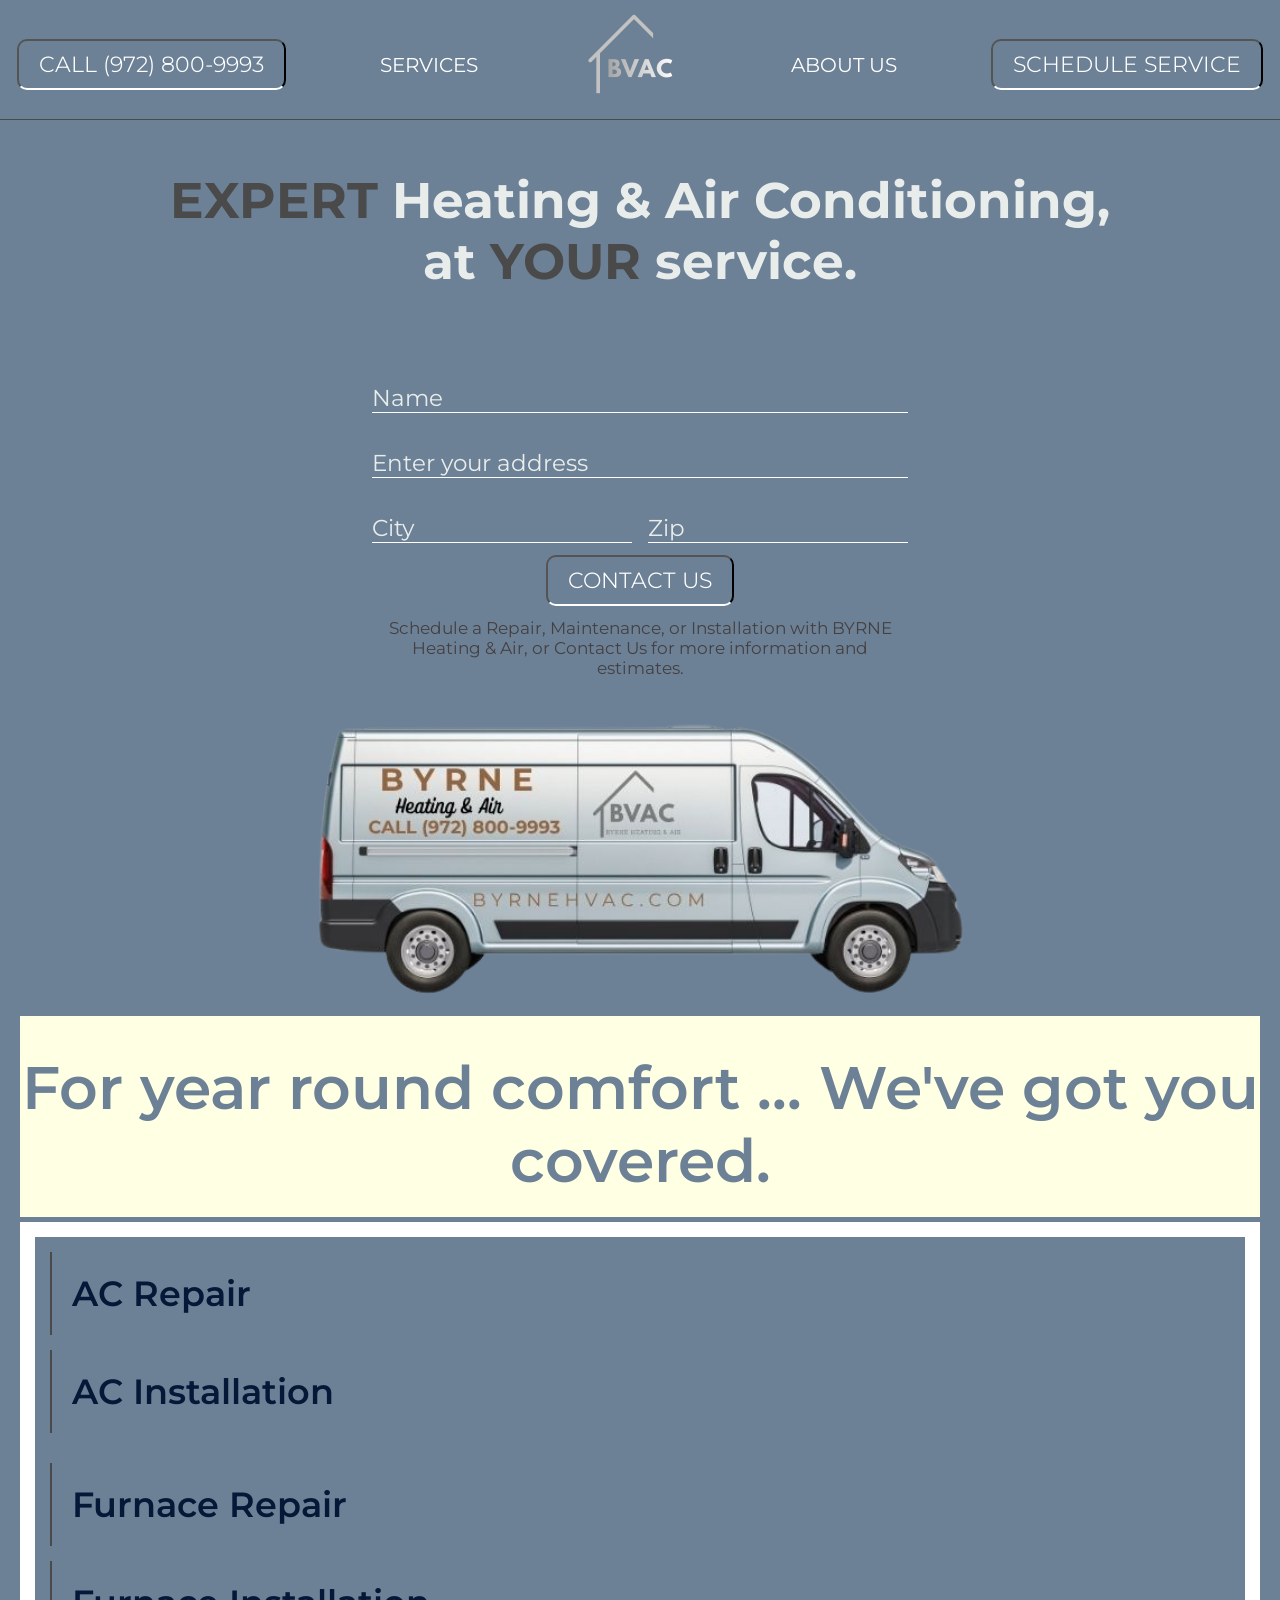
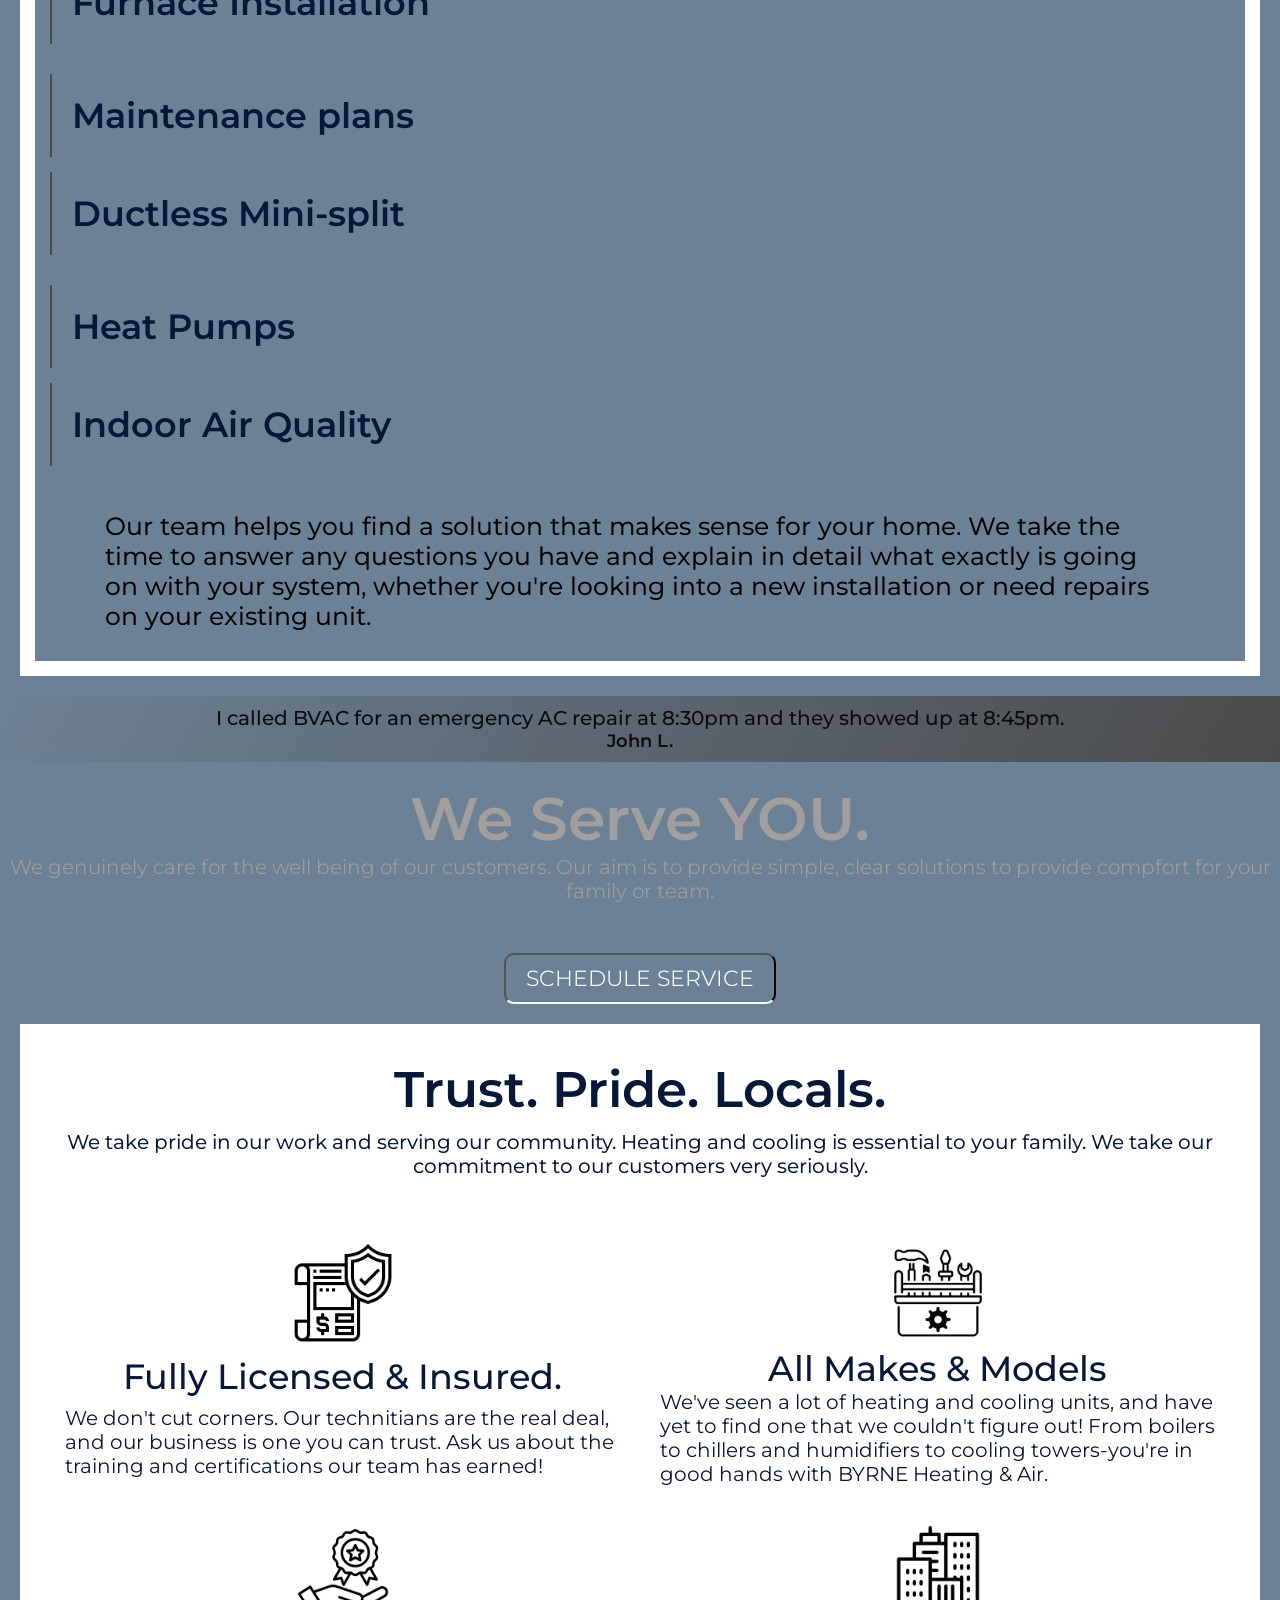
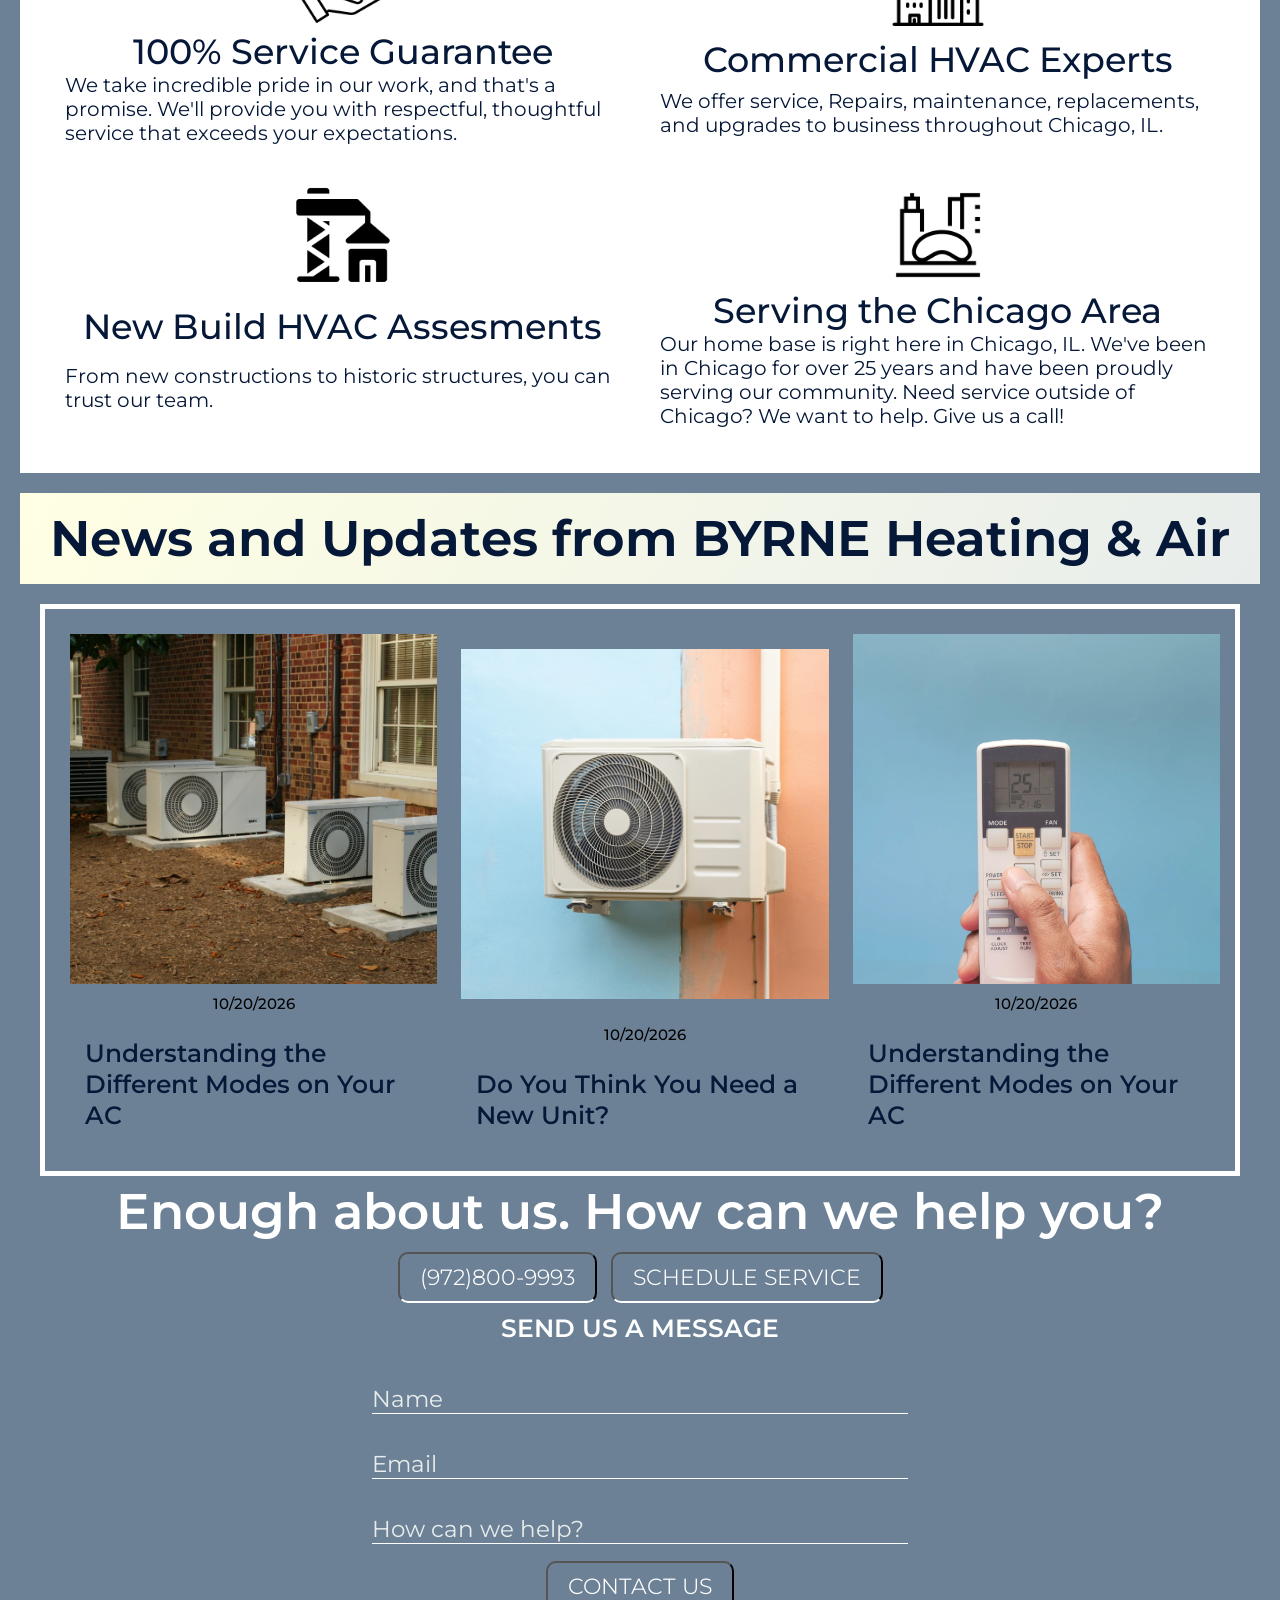
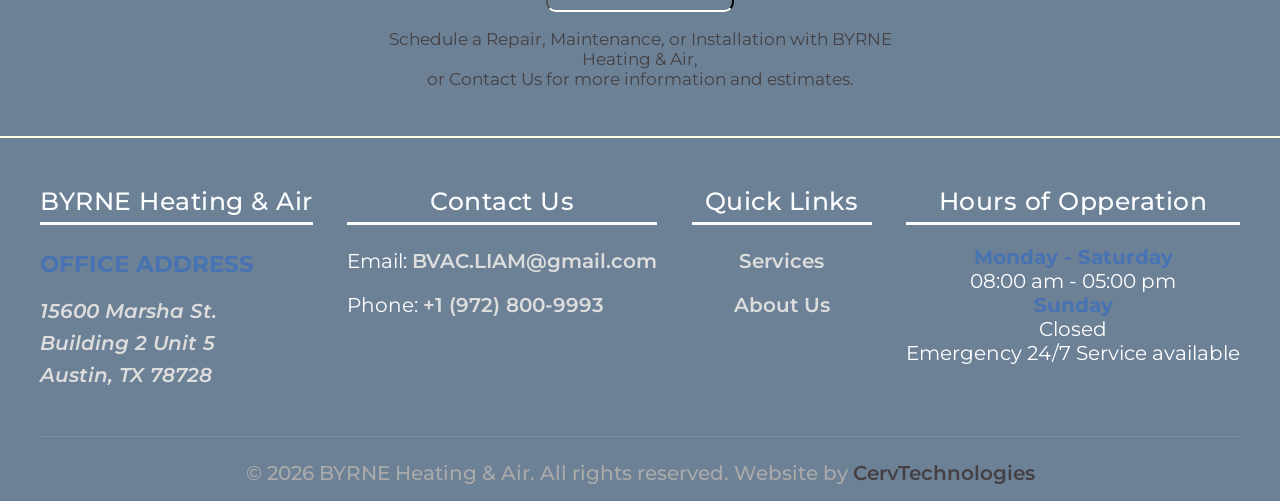
==== commit 2774c536: "final touches part2" ====
--- a/index.html
+++ b/index.html
@@ -211,6 +211,12 @@
     </div>
     </div>
 
+    
+    </div>
+
+    <div class="services-middlerow">
+   
+
     <div class="service">
     <div class="service-title">
           <a href="services.html">
@@ -227,7 +233,8 @@
     </div>
     </div>
     </div>
-    <div class="services-bottomrow"> 
+
+ <div class="services-middlerow"> 
     <div class="service">
     <div class="service-title">
          <a href="services.html">
@@ -243,6 +250,12 @@
         </a>
     </div>
     </div>
+
+   
+    </div>
+
+    <div class="services-bottomrow"> 
+   
 
     <div class="service">
     <div class="service-title">
@@ -273,7 +286,17 @@
 
 </div>
 
-
+<div class="testimonialBanner">
+    <div class="testimonialsTestBox">
+   
+    <h4 id="bannerMessage">I called BVAC  for an emergency AC repair at 8:30pm and they showed up at 8:45pm.</h4>
+    
+    </div>
+
+    <div class="testimonialName">
+    <p id="bannerName">Lisa M.</p2>
+    </div>
+    </div>
 <div class="body-tagline2">
 <div class="tagline2">
     <h3>We Serve YOU.</h3>
@@ -284,20 +307,7 @@
     <div class="testimonialsTitle">
     <h3>Listen to what our Customers say about us</h3>
     </div>
-
-    <div class="testimonialsTestBox">
-    <button id="testimonialNxtBtn" class="testimonialNxtBtn">
-        <i class="fa fa-chevron-left" aria-hidden="true"></i>
-    </button>
-    <h4>Liam and his team took the time to evalualte our needs for our new home and we are loving and enjoying every second of it during this hot summer!</h4>
-    <button id="testimonialPrvBtn" class="testimonialPrvBtn">
-        <i class="fa fa-chevron-right" aria-hidden="true"></i>
-    </button>
-    </div>
-
-    <div class="testimonialName">
-    <p>Lisa M.</p2>
-    </div>
+    
 </div>
 
 <div class="tagline2-cta-btn">
@@ -311,9 +321,7 @@
     <h3>Trust. Pride. Locals.</h3>
     <p> We take pride in our work and serving our community. Heating and cooling is essential to your family. We take our commitment to our customers very seriously.</p>
     <div class="tagline3-bta-btn">
-    <button id="ctaBtn" class="cta-btn">
-                SCHEDULE SERVICE
-    </button>
+    
     </div>
 
 </div>
@@ -409,35 +417,46 @@
 </div>
 </div>
 
+<!-- Blog Banner -->
 <div class="blog-section">
 <div class="blog-section-title">
-        <h2>News and Updates from BYRNE</h2>
+        <h2>News and Updates from BYRNE Heating & Air</h2>
 </div>
     <div class="blog-section-thumbnail-strip">
         <div class="blog-section-blocks">
             <img src="blog_thumbnail_1.png" alt="noimage">
-            <p>10/20/2026</p>
-            <h1>Understanding the Different Modes on Your AC</h1>
+            <p>
+                10/20/2026
+            </p>
+            <a href="blog.html">
+                Understanding the Different Modes on Your AC
+                </a>
             
         </div>
         <div class="blog-section-blocks">
             <img src="blog_thumbnail_2.png" alt="noimage">
-            <p>10/20/2026</p>
-            <h1>Do You Think You Need a New Unit?</h1>
+            <p>
+                10/20/2026
+            </p>
+            <a href="blog.html">
+                Do You Think You Need a New Unit?
+                </a>
             
         </div>
         <div class="blog-section-blocks">
             <img src="blog_thumbnail_3.png" alt="noimage">
-            <p>10/20/2026</p>
-            <h1>Understanding the Different Modes on Your AC</h1>
-            
-        </div>
-    </div>
-
-
-
-
-</div>
+            <p>
+                10/20/2026
+            </p>
+            <a href="blog.html">
+                Understanding the Different Modes on Your AC
+            </a>
+            
+        </div>
+    </div>
+
+
+   
 <div class="body-tagline4">
     <h3>Enough about us. How can we help you?</h3>
     <button id="PhnBtn" class="cta-btn">
--- a/styles.css
+++ b/styles.css
@@ -36,17 +36,40 @@
 --cus-bg-color: #061838;
 --cus-btn-bg: #bacef3;
 --primary-color:#364c6e;
---webpage-bg-color: #061838;
+--webpage-bg-color-option1: #061838;
+--websiteAccnt-option1: #5c8dad;
+--websiteAccnt2-option1:#b28e69;
+--websiteAccnt3-option1:#a29e9e;
+
+--webpage-bg-color-option2: #061838;
+--websiteAccnt-option2: #5c8dad;
+--websiteAccnt2-option2:#b28e69;
+--websiteAccnt3-option2:#a29e9e;
+
+--webpage-bg-color-option3: #061838;
+--websiteAccnt-option3: #5c8dad;
+--websiteAccnt2-option3:#b28e69;
+--websiteAccnt3-option3:#a29e9e;
+
+
+
+
+--webpage-bg-color: #6d8196;
+--websiteAccnt: #ffffe3;
+--websiteAccnt2:#4a4a4a;
+--websiteAccnt3:#a29e9e;
+
+
+
+
+
 --secondary-color:#444043;
 --hover-bg-color:#061838;
 --cta-bg: #061838;
 --cta-text: #ffffff;
 --tag-line-font: #eaedecd4;
---shadow-1: 0px 2px 10px rgba(0, 0, 0, 0.3);
---shadow-2: 0px 2px 10px rgba(26, 112, 224, 0.4);
---shadow-3: 0px 4px 20px rgba(72, 77, 78, 0.4);
---shadow-4: 0px 8px 10px rgba(54, 55, 59, 0.3);
---hover-text-color: #468af0;
+
+
 --Home-page-bg: #9fa7b3;
 --cards-bg: #d9d9d9;
 --link-color: #ffffff;
@@ -63,11 +86,8 @@
 --nav-accnt: #121111;
 --card-title-txt: #ffffff;
 --card-title-bg: #2e3a4e;
---hero-text-bx-1: #061838c2;
---hero-text-bx-2: #23293598;
---hero-text-bx-3: #23293598;
---hero-text-bx-4: #061838c2;
---hero-img-container: none;
+
+
 --Home-page-bg: #061838;
 --hero-span-bx1: #bacef3;
 --hero-span-bx2: #bacef3;
@@ -79,19 +99,9 @@
 --about-us-bg: #061838;
 --services-li-bg: #061838;
 --about-us-hero-bg: #2e3a4e;
---Haas-mini-table-th:#ffffff;
---Haas-2-table-th: #ffffff;
---Haas-3-table-th: #ffffff;
---Haas-4-table-th: #ffffff;
---Haas-mini-table-td: #ffffff;
---Haas-2-table-td:#ffffff;
---Haas-3-table-td:#ffffff;
---Haas-4-table-td:#ffffff;
+
 --about-us-text-h1:#0c0c0c;
---gallery-arrow-btn-bg: #ffffff;
---thumbnail-hover: #ffffff;
---gallery-main-bg: #061838;
---gallery-arrow-btn-bg-hover: #ffffff;
+
 --au-table-title: #7f8e91;
 --service-btn: #1a1a2e;
 --service-btn-txt:  #ffffff;
@@ -126,9 +136,7 @@
 --services-p: #ffffff;
 
 --services-conclusion-p: black;
---websiteAccnt: #5c8dad;
---websiteAccnt2:#b28e69;
---websiteAccnt3:#a29e9e;
+
 
 
 }
@@ -155,7 +163,7 @@
 }
 
 .home-page{
-    background-color: var(--bg-color);
+    background-color: var(--webpage-bg-color);
     background-size: cover;
     background-position: center;
     background-repeat: no-repeat;
@@ -178,29 +186,60 @@
 
 .body-tagline2{
     text-align: center;
-    margin-bottom: 20px;
+    
 }
 .body-tagline2 h3{
     font-weight: 600;
     font-size: 60px;
-    color: var(--websiteAccnt2);
-    margin-bottom: 15px;
+    color: var(--websiteAccnt3);
+    
 }
 .body-tagline2 p{
     font-weight: 350;
     font-size: 20px;
-    color: var(--body-tagline2-p);
-    margin: auto;
+    color: var(--websiteAccnt3);
     text-align: center;
 
 }
 .body-tagline2 button{
-    margin: 30px;
+    margin: 0px;
 }
 
 .we-serve{
     display: flex;
 
+}
+.bannerMessage{
+    font-size: 16px;
+    font-weight: 600;
+    transition: opacity 0.5s ease;
+
+}
+
+.bannerName {
+    opacity: 1;
+    transition: opacity 0.5s ease;
+}
+
+.bannerName.fade-out {
+    opacity: 0;
+}
+
+.testimonialBanner{
+    background: linear-gradient(120deg, var(--webpage-bg-color), var(--websiteAccnt2));
+    text-align: center;
+    padding: 10px;
+    margin-bottom: 20px;
+}
+.testimonialBanner h4{
+    font-size: 20px;
+    font-weight: 500;
+    color: var(--about-us-text-h1);
+}
+.testimonialBanner p{
+    font-size: 18px;
+    font-weight: 600;
+    color: var(--about-us-text-h1);
 }
 
 .testimonialsCard{
@@ -243,16 +282,7 @@
     
     
 }
-.testimonialPrvBtn,
-.testimonialNxtBtn{
-background: none;
-border: none;
-border-color: none;
-font-size: 35px;
-padding: 5px;
-color: var(--service-btn-txt);
-margin-inline: 50px;
-}
+
 .index-services{
     background: var(--body-tagline3-bg);
   
@@ -261,6 +291,7 @@
 }
 .tagline2-cta-btn{
     text-align: center;
+   
 }
 .body-tagline3{
     background: var(--body-tagline3-bg);
@@ -416,7 +447,7 @@
 }
 .service{
     
-    background: none;
+    background: var(--webpage-bg-color);
     margin: 15px;
     border-left: 2px solid var(--websiteAccnt2);
     
@@ -473,10 +504,14 @@
 
 .servicesPg-services{
     display: grid;
-}
-.services-toprow, .services-bottomrow{
-    display: flex;
+    background: var(--webpage-bg-color);
+}
+.services-toprow, 
+.services-bottomrow,
+.services-middlerow{
+    display: block;
     justify-content: center;
+    text-align: start;
 }
 .servicesPg-services p{
     text-align: start;
@@ -522,7 +557,7 @@
   margin: 10px auto;
   border-radius: 4px;
   border: none;
-  background-color: var(--cus-bg-color);
+  background-color: var(--webpage-bg-color);
   padding: clamp(16px, 4vw, 32px);
   color: white;
   box-sizing: border-box;
@@ -572,23 +607,35 @@
     
 }
 .cus-submit-btn{
-    padding: 10px;
+     align-self: center;
+    padding: 10px 20px;
     border-radius: 10px;
+    text-align: center;
+    border-bottom: solid 2px white;
+    color: var(--cta-text);
+    background: none;
+    font-weight: 350;
+    font-size: 22px; 
+    margin: 0px;
+}
+
+.cus-submit-btn:hover{
+    box-shadow: var(--shadow-4);
+    color: black;
+
+}
+input::placeholder,
+textarea::placeholder{
+    color: var(--website-txt);
+}
+
+input[type=text]{
     background-color: var(--webpage-bg-color);
-    border: .1rem solid var(--website-txt);
-    font-size: 20px;
-    font-weight: 450;
-    color: var(--website-txt);
-    justify-content: center;
-    display: block;
-    margin:5px;
-}
-input[type=text]{
-    background-color: var(--about-us-bg);
 
     border: none;
     border-bottom: .1rem solid white;
     font-size: 23px;
+    color: var(--website-txt);
 }
 /*===Navigation Bar===*/
 .nav{
@@ -599,11 +646,11 @@
     align-items: Center;
     
     
-    background: var(--nav-bar-bg);
+    background: var(--webpage-bg-color);
     color:var(--link-color);
     z-index: 10;
     padding: 2px;
-    border-bottom: 1px solid var(--website-txt);
+    border-bottom: 1px solid var(--websiteAccnt2);
     height: 120px;
     
     
@@ -661,7 +708,6 @@
 
 
 
-
 .hero-tagline h3{
     text-align: center;
     font-size: 50px;
@@ -685,10 +731,10 @@
 
 }
 .body-tagline{
-    background: var(--body-tagline-bg);
-    margin-top: 25px;
-    padding-bottom: 15px;
-    border-bottom: 5px solid var(--about-us-bg);
+    background: var(--websiteAccnt);
+    margin: auto;
+    padding-bottom: 20px;
+    border-bottom: 5px solid var(--webpage-bg-color);
 }
 .body-tagline h3{
     text-align: center;
@@ -704,114 +750,22 @@
 
 
 
-/*===Our Work===*/
-.gallery{
-    width: 100%;
-    max-width: 1000px;
-    margin: 0 auto;
-    max-height: 1000px;
-}
-
-
-.gallery-main{
-    display: flex;
-    align-items: center;
-    gap: 15px;
-    background: var(--gallery-main-bg);
-    justify-content: center;
-    padding: 5%;
-}
-
-.gallery-main-image img{
-    width:100%;
-    height: 100%;
-    object-fit: contain;
-    
-}
-
-.gallery-arrow{
-    width: 50px;
-    height:50px;
-
-    border: none;
-    border-radius: 50%;
-
-    background: #444;
-    color: white;
-
-    font-size: 30px;
-    cursor: pointer;
-
-    flex-shrink: 0;
-}
-
-.gallery-thumbnails{
-    display: flex;
-    gap: 10px;
-    margin-top: 15px;
-    overflow-x: auto;
-    padding-bottom: 10px;
-    scrollbar-width:thin;
-    scrollbar-color: #2e3a4e black;
-
-}
-
-.thumbnail{
-    width: 100px;
-    height: 75px;
-    padding: 0;
-    border:#222;
-    cursor: pointer;
-    flex-shrink: 0;
-    overflow: hidden;
-}
-
-.thumbnail img{
-    width:100%;
-    height: 100%;
-    object-fit: cover;
-    display: block;
-}
-
-.thumbnail-active{
-    border: 2px solid #fff;
-}
-
-.thumbnail:hover {
-    border-color: var(--thumbnail-hover);
-    border-radius: 20%;
-    
-
-}
-
-.gallery-arrow-prev, .gallery-arrow-next{
-background: var(--gallery-arrow-btn-bg);
-border-radius:10%;
-border-color:#030303;
-font-size: 40px;
-
-}
-
-.gallery-arrow-prev:hover, .gallery-arrow-next:hover{
-background: var(--gallery-arrow-btn-bg-hover);
-border-radius:10%;
-border-color: white;
-font-size: 25px;
-
-}
+
+
 
 /*===Call to Action Button===*/
 .hero-cta-btn{
     
-    padding: 15px 20px;
+     align-self: center;
+    padding: 10px 20px;
     border-radius: 10px;
     text-align: center;
-    border: thin;
+    border-bottom: solid 2px white;
     color: var(--cta-text);
-    background: var(--cta-bg);
-    font-weight: 500;
-    font-size: 25px; 
-    margin: 10px;
+    background: none;
+    font-weight: 350;
+    font-size: 22px; 
+    margin: 0px;
     
 }
 .cta-btn{
@@ -821,7 +775,7 @@
     text-align: center;
     border-bottom: solid 2px white;
     color: var(--cta-text);
-    background: var(--cta-bg);
+    background: none;
     font-weight: 350;
     font-size: 22px; 
     margin: 0px;
@@ -831,22 +785,29 @@
     color: black
 }
 
-.learn-more-btn{
-    background: var(--learn-more-btn-bg);
+.tagline2-cta-btn button{
+      align-self: center;
+    padding: 10px 20px;
+    border-radius: 10px;
+    text-align: center;
+    border-bottom: solid 2px white;
+    color: var(--cta-text);
+    background: none;
+    font-weight: 350;
+    font-size: 22px; 
+    margin: 0px;
+}
+
+
+.hero-cta{
+    background: none;
     padding: 10px;  
     border-radius: 15px;
     
 }
-.learn-more-btn a{
-    color: var(--learn-more-btn-txt);
-    font-size: 18px;
-    font-weight: 500;
-}
-.hero-cta{
-    background: var(--hero-cta-bg);
-    padding: 10px;  
-    border-radius: 15px;
-    
+.hero-cta:hover{
+    box-shadow: var(--shadow-4);
+    color: black
 }
 .hero-cta a{
     color: var(--hero-cta-txt);
@@ -854,7 +815,7 @@
     font-weight: 500;
 }
 .cta-section-btn{
-    background: var(--cta-bg);
+    background: none;
     padding: 10px;  
     border-radius: 15px;
 }
@@ -942,12 +903,13 @@
 
 /* ===== Footer Container ===== */
 .footer-cont {
-    background-color:var(--footer-bg);        /* dark background */
+    background-color:var(--webpage-bg-color);        /* dark background */
     color: var(--footer-txt);
     padding: 3rem 1rem 1rem;          /* top padding, bottom reduced */
     width: 100%;
     margin-top: 0px;  
-    font-size: 20px;               /* alternative to flex:1 if body is flex */
+    font-size: 20px;     
+    border-top: solid 2px var(--websiteAccnt);          /* alternative to flex:1 if body is flex */
 }
 
 /* ===== Footer Inner Wrapper ===== */
@@ -2634,6 +2596,7 @@
     }
 
     .services-toprow,
+    .services-middlerow,
     .services-bottomrow {
         display: grid;
         grid-template-columns: repeat(2, minmax(0, 1fr));
@@ -3364,16 +3327,3 @@
     }
 }
 
-
-.tagline2-cta-btn button{
-     border-radius: 15px;
-        background: var(--websiteAccnt2);
-        color: var(--about-us-text-h1);
-        border:none
-}
-.tagline3-bta-btn button{
-     border-radius: 15px;
-        background: var(--websiteAccnt2);
-        color: var(--about-us-text-h1);
-        border:none
-}
--- a/blog_styles.css
+++ b/blog_styles.css
@@ -1,8 +1,54 @@
+
+/*==Resuable CSS===*/
+a{
+    text-decoration: none;
+    color: var(--secondary-color);
+    font-weight:600;   
+}
+
+body{
+   
+    display: flex;
+    flex-direction: column;
+    max-width: 100%;
+}
+
+* {
+    margin: 0;
+    padding: 0;
+    box-sizing: border-box;
+    scroll-behavior: smooth;
+    font-family: Montserrat;
+   
+   
+}
+
+
+
+body {
+    min-height: 100vh;
+    
+    
+}
+
+
+.main-content {
+    flex: 1 0 auto; 
+}
+
+
+/*==Variables===*/
+:root{
+
+
+}
+
 
 .blog-section-title{
     text-align: center;
-    background: var(--blog-bg);
-    margin: 10px;
+    background: linear-gradient(120deg, var(--websiteAccnt), var(--website-txt));
+    margin: 20px;
+    padding: 15px;
 }
 
 .blog-section-blocks{
@@ -11,10 +57,7 @@
     margin: 5px;
     width: 33%;
 }
-.blog-section-thumbnail-strip{
-    display: flex;
-    background: var(--blog-bg);
-}
+
 .blog-section-blocks img{
     max-width: 400px;
     max-height: 400px;
@@ -34,7 +77,7 @@
 
 
 .blog-section-title h2{
-     font-weight: 700;
+     font-weight: 650;
     font-size: 50px;
     color: var(--blog-post-h1);
     text-align: center;
@@ -52,8 +95,11 @@
     gap: 24px;
     width: 100%;
     max-width: 1200px;
-    margin: 15px auto;
+    margin: 0px auto;
     padding: 20px 20px;
+    background: var(--wesite-bg-color);
+    border: solid 5px white;
+   
 }
 
 .blog-section-blocks {
@@ -74,11 +120,11 @@
 }
 
 .blog-section-blocks a {
-    margin-top: 0px;
-    font-size: 19px;
-    line-height: 1.5;
-    overflow-wrap: anywhere;
-    font-weight: 500;
+    
+    font-size: 25px;
+    line-height: 1.25;
+    overflow-wrap: break-word;
+    font-weight: 550;
     color: var(--blog-post-h1);
     padding: 15px;
     
@@ -97,6 +143,7 @@
     
 }
 
+
 /* Tablet */
 @media (max-width: 900px) {
     .blog-section-thumbnail-strip {
